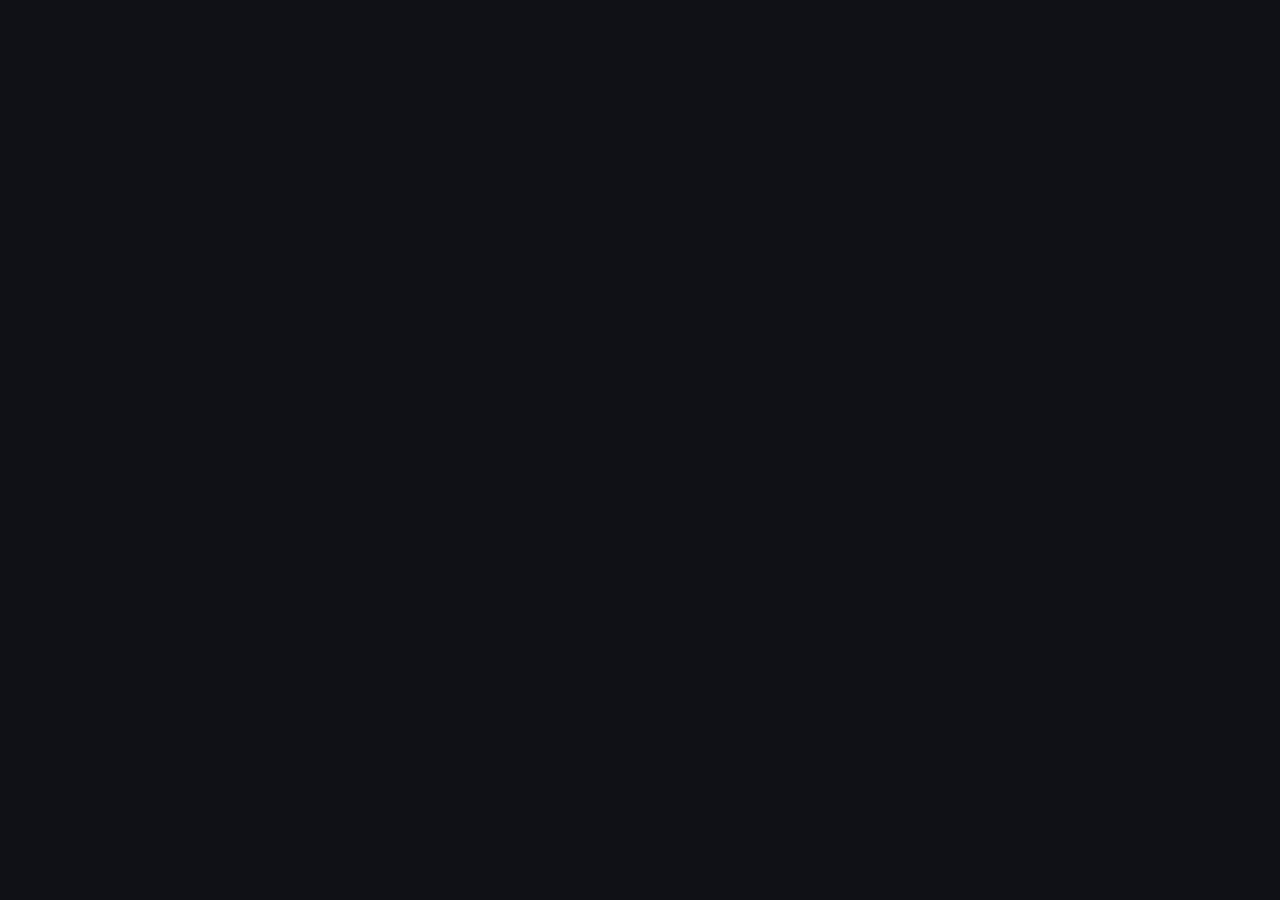
==== index.html @ 02f38191 "Add files via upload" ====
<!DOCTYPE html>
<html lang="ko">
<head>
<meta charset="UTF-8">
<meta name="viewport" content="width=device-width, initial-scale=1.0, maximum-scale=1.0">
<title>구역 관리</title>
<script type="module">
import { initializeApp } from 'https://www.gstatic.com/firebasejs/10.12.0/firebase-app.js';
import { getAuth, GoogleAuthProvider, signInWithPopup, signInWithRedirect, getRedirectResult, signOut, onAuthStateChanged } from 'https://www.gstatic.com/firebasejs/10.12.0/firebase-auth.js';
import { getDatabase, ref, set, get, push, remove, update } from 'https://www.gstatic.com/firebasejs/10.12.0/firebase-database.js';

const firebaseConfig = {
  apiKey:"AIzaSyDpxfXPW464jphvj2K1uZqzUBEtX0jjiVQ",
  authDomain:"guri-district-manager.firebaseapp.com",
  databaseURL:"https://guri-district-manager-default-rtdb.asia-southeast1.firebasedatabase.app",
  projectId:"guri-district-manager",
  storageBucket:"guri-district-manager.firebasestorage.app",
  messagingSenderId:"414381618941",
  appId:"1:414381618941:web:5006d9086ef8bcc9ccb094"
};
const app = initializeApp(firebaseConfig);
const auth = getAuth(app);
const db = getDatabase(app);

// ── 전역 상태 ──
let currentUser = null, userRole = null, userNickname = '';
let userRegionId = null, userDistrictId = null;
let currentWeekId = getWeekId(), currentMonthId = getMonthId();
let regionsCache = {}, districtsCache = {};
let faithDistrictId = null;
let eduListCache = {}, serviceListCache = {}, extraOfferingCache = {};
let activePop = null, activeOverlay = null;

// ── 날짜 유틸 ──
function getWeekId(d) {
  const t = d ? new Date(d) : new Date();
  const y = t.getFullYear();
  const j = new Date(y, 0, 1);
  return y + '-W' + String(Math.ceil(((t - j) / 86400000 + j.getDay() + 1) / 7)).padStart(2, '0');
}
function getMonthId(d) {
  const t = d ? new Date(d) : new Date();
  return t.getFullYear() + '-' + String(t.getMonth() + 1).padStart(2, '0');
}
function shiftWeek(w, d) {
  const [y, wn] = w.split('-W');
  let week = parseInt(wn) + d, year = parseInt(y);
  if (week < 1) { year--; week = 52; }
  if (week > 52) { year++; week = 1; }
  return year + '-W' + String(week).padStart(2, '0');
}
function monthFromWeek(w) {
  const [y, wn] = w.split('-W');
  const j = new Date(parseInt(y), 0, 1);
  const off = (parseInt(wn) - 1) * 7 - j.getDay() + 1;
  const m = new Date(parseInt(y), 0, off);
  return m.getFullYear() + '-' + String(m.getMonth() + 1).padStart(2, '0');
}
function getWeekLabel(w) {
  const [y, wn] = w.split('-W');
  const j = new Date(parseInt(y), 0, 1);
  const off = (parseInt(wn) - 1) * 7 - j.getDay() + 1;
  const m = new Date(parseInt(y), 0, off);
  const s = new Date(m); s.setDate(m.getDate() + 6);
  return (m.getMonth()+1) + '/' + m.getDate() + '~' + (s.getMonth()+1) + '/' + s.getDate();
}

// ── 심령 단계 ──
const SPIRIT_LEVELS = [
  { key:'fly',  label:'🦋 날라다녀', bg:'rgba(167,139,250,.18)', color:'#a78bfa', border:'rgba(167,139,250,.5)' },
  { key:'run',  label:'🏃 뛰고있어', bg:'rgba(108,143,255,.18)', color:'#6c8fff', border:'rgba(108,143,255,.5)' },
  { key:'walk', label:'🚶 걷고있어', bg:'rgba(74,222,128,.18)',  color:'#4ade80', border:'rgba(74,222,128,.5)'  },
  { key:'lay',  label:'😪 누워있어', bg:'rgba(246,169,53,.18)',  color:'#f6a935', border:'rgba(246,169,53,.5)'  },
  { key:'sleep',label:'😴 자고있어', bg:'rgba(248,113,113,.18)', color:'#f87171', border:'rgba(248,113,113,.5)' },
];

// ── 권한 ──
const ROLE_LABEL = { superadmin:'관리자', chairman:'회장', region_admin:'임원', district_leader:'구역장' };
const isSA       = () => userRole === 'superadmin';
const isChairman = () => ['superadmin','chairman'].includes(userRole);
const isRegion   = () => ['superadmin','chairman','region_admin'].includes(userRole);
const isLeader   = () => ['superadmin','chairman','region_admin','district_leader'].includes(userRole);
const canEdit    = () => isLeader();

// ── UI 유틸 ──
function showScreen(n) {
  document.querySelectorAll('.screen').forEach(s => s.style.display = 'none');
  const el = document.getElementById('screen-' + n);
  if (el) el.style.display = 'flex';
}
function showToast(msg) {
  const t = document.getElementById('toast');
  t.textContent = msg; t.classList.add('show');
  setTimeout(() => t.classList.remove('show'), 2500);
}
function openPop(pop, refEl, w, h) {
  closePop();
  const rect = refEl.getBoundingClientRect();
  const margin = 8;
  let top = rect.bottom + 4;
  let left = Math.max(margin, Math.min(rect.left, window.innerWidth - (w||200) - margin));
  if (top + (h||280) > window.innerHeight - margin) top = Math.max(margin, rect.top - (h||280) - 4);
  pop.style.top = top + 'px';
  pop.style.left = left + 'px';
  const ov = document.createElement('div');
  ov.id = 'pop-ov';
  ov.style.cssText = 'position:fixed;inset:0;z-index:498';
  ov.addEventListener('pointerdown', e => { e.stopPropagation(); e.preventDefault(); closePop(); }, { once:true, capture:true });
  document.body.appendChild(ov);
  document.body.appendChild(pop);
  activePop = pop;
}
function closePop() {
  if (activePop) { activePop.remove(); activePop = null; }
  const ov = document.getElementById('pop-ov');
  if (ov) ov.remove();
}

// ── 인증 ──
onAuthStateChanged(auth, async user => {
  if (!user) { currentUser = null; userRole = null; showScreen('login'); return; }
  currentUser = user;
  const uSnap = await get(ref(db, 'users/' + user.uid));
  if (!uSnap.exists()) {
    const allSnap = await get(ref(db, 'users'));
    if (!allSnap.exists()) {
      await set(ref(db, 'users/' + user.uid), { email:user.email, name:user.displayName, nickname:user.displayName, role:'superadmin', createdAt:Date.now() });
    } else {
      const emailKey = btoa(user.email).replace(/=/g, '');
      const wSnap = await get(ref(db, 'whitelist/' + emailKey));
      if (wSnap.exists()) {
        const d = wSnap.val();
        await set(ref(db, 'users/' + user.uid), { email:user.email, name:user.displayName, nickname:user.displayName, role:d.role, regionId:d.regionId||null, districtId:d.districtId||null, createdAt:Date.now() });
      } else {
        document.getElementById('reg-email').textContent = user.email;
        showScreen('register'); return;
      }
    }
  }
  const uData = (await get(ref(db, 'users/' + user.uid))).val();
  userRole = uData?.role || null;
  userNickname = uData?.nickname || uData?.name || user.displayName || '';
  userRegionId = uData?.regionId || null;
  userDistrictId = uData?.districtId || null;
  if (!userRole) { showScreen('pending'); return; }
  const [rs, ds] = await Promise.all([get(ref(db,'regions')), get(ref(db,'districts'))]);
  regionsCache = rs.val() || {}; districtsCache = ds.val() || {};
  enterMain();
});

const isMobile = /iPhone|iPad|iPod|Android/i.test(navigator.userAgent);
window.doLogin = async () => {
  try {
    if (isMobile) await signInWithRedirect(auth, new GoogleAuthProvider());
    else await signInWithPopup(auth, new GoogleAuthProvider());
  } catch(e) { if (e.code !== 'auth/popup-closed-by-user') alert('로그인 실패: ' + e.message); }
};
getRedirectResult(auth).catch(() => {});
window.doLogout = async () => await signOut(auth);

window.submitRegister = async () => {
  const name = document.getElementById('reg-name').value.trim();
  const regionId = document.getElementById('reg-region-sel').value;
  if (!name) { alert('이름을 입력해주세요'); return; }
  if (!regionId) { alert('소속 지역을 선택해주세요'); return; }
  await set(ref(db, 'requests/' + currentUser.uid), { email:currentUser.email, name, role:'district_leader', regionId, createdAt:Date.now() });
  showScreen('pending');
};

// ── 메인 진입 ──
function enterMain() {
  document.querySelectorAll('.uname').forEach(el => el.textContent = userNickname);
  document.querySelectorAll('.leader-only').forEach(el => el.style.display = isLeader() ? '' : 'none');
  document.querySelectorAll('.region-only').forEach(el => el.style.display = isRegion() ? '' : 'none');
  document.querySelectorAll('.chairman-only').forEach(el => el.style.display = isChairman() ? '' : 'none');
  document.querySelectorAll('.sa-only').forEach(el => el.style.display = isSA() ? '' : 'none');
  showScreen('main');
  switchTab('faith');
}

window.switchTab = (tab) => {
  document.querySelectorAll('.tab-pane').forEach(p => p.classList.remove('active'));
  document.querySelectorAll('.tab-btn').forEach(b => b.classList.remove('active'));
  const pane = document.getElementById('tab-' + tab);
  const btn = document.querySelector('.tab-btn[data-tab="' + tab + '"]');
  if (pane) pane.classList.add('active');
  if (btn) btn.classList.add('active');
  if (tab === 'faith') initFaithTab();
  if (tab === 'evang') renderPlaceholder('evang-content', '🌱', '전도 관리');
  if (tab === 'visit') renderPlaceholder('visit-content', '🫂', '심방 기록');
  if (tab === 'stats') renderPlaceholder('stats-content', '📊', '통계 · 대시보드');
};
function renderPlaceholder(id, icon, label) {
  const el = document.getElementById(id);
  if (el) el.innerHTML = '<div class="empty-state"><div style="font-size:2.5rem">' + icon + '</div><p style="margin-top:12px">' + label + '<br>다음 버전 추가 예정</p></div>';
}

// ── 주차 이동 ──
window.prevWeek = () => { currentWeekId = shiftWeek(currentWeekId, -1); currentMonthId = monthFromWeek(currentWeekId); loadFaithWeek(); };
window.nextWeek = () => { const nw = shiftWeek(currentWeekId, 1); if (nw <= getWeekId()) { currentWeekId = nw; currentMonthId = monthFromWeek(currentWeekId); loadFaithWeek(); } };
window.goDistrictList = () => { faithDistrictId = null; initFaithTab(); };

// ── 달력 팝오버 ──
window.openWeekPicker = (event) => {
  const base = (() => { const [y,wn] = currentWeekId.split('-W'); const j = new Date(parseInt(y),0,1); const off=(parseInt(wn)-1)*7-j.getDay()+1; return new Date(parseInt(y),0,off); })();
  let calYear = base.getFullYear(), calMonth = base.getMonth();
  const pop = document.createElement('div');
  pop.className = 'worship-pop calendar-pop';
  function buildCal() {
    const firstDay = new Date(calYear, calMonth, 1);
    const lastDay  = new Date(calYear, calMonth + 1, 0);
    let d = new Date(firstDay);
    const dow = d.getDay(); d.setDate(d.getDate() - (dow === 0 ? 6 : dow - 1));
    const weeks = [];
    while (d <= lastDay) {
      const days = [];
      for (let i = 0; i < 7; i++) { days.push(new Date(d)); d.setDate(d.getDate() + 1); }
      weeks.push({ wid: getWeekId(days[0]), days });
      if (d.getMonth() > calMonth && d.getFullYear() >= calYear) break;
    }
    const mn = ['1월','2월','3월','4월','5월','6월','7월','8월','9월','10월','11월','12월'];
    const todayWid = getWeekId();
    let html = '<div class="pop-title" style="display:flex;align-items:center;gap:8px">'
      + '<button class="pop-btn" id="cal-prev">◀</button>'
      + '<span style="flex:1;text-align:center">' + calYear + '년 ' + mn[calMonth] + '</span>'
      + '<button class="pop-btn" id="cal-next">▶</button></div>'
      + '<div class="cal-header"><span>월</span><span>화</span><span>수</span><span>목</span><span>금</span><span>토</span><span>일</span></div>';
    weeks.forEach(w => {
      const isOn = w.wid === currentWeekId;
      html += '<div class="cal-week' + (isOn ? ' cal-week-on' : '') + '" data-wid="' + w.wid + '">';
      w.days.forEach(day => {
        const dim = day.getMonth() !== calMonth;
        const today = getWeekId(day) === todayWid;
        html += '<span class="cal-day' + (dim?' cal-dim':'') + (today?' cal-this':'') + '">' + day.getDate() + '</span>';
      });
      html += '</div>';
    });
    return html;
  }
  pop.innerHTML = buildCal();
  pop.addEventListener('click', e => {
    if (e.target.id === 'cal-prev') { e.stopPropagation(); calMonth--; if (calMonth < 0) { calMonth = 11; calYear--; } pop.innerHTML = buildCal(); return; }
    if (e.target.id === 'cal-next') { e.stopPropagation(); calMonth++; if (calMonth > 11) { calMonth = 0; calYear++; } pop.innerHTML = buildCal(); return; }
    const week = e.target.closest('.cal-week');
    if (week) { currentWeekId = week.dataset.wid; currentMonthId = monthFromWeek(currentWeekId); closePop(); loadFaithWeek(); }
  });
  openPop(pop, event.currentTarget || event.target, 240, 320);
};

// ── 동적 목록 로드 ──
async function loadDynLists(did) {
  const [es, ss, xs] = await Promise.all([
    get(ref(db, 'eduList/' + did)),
    get(ref(db, 'serviceList/' + did)),
    get(ref(db, 'extraOfferings/' + did))
  ]);
  eduListCache = es.val() || {}; serviceListCache = ss.val() || {}; extraOfferingCache = xs.val() || {};
}

// ══════════════════════════════
// 신앙관리 탭
// ══════════════════════════════
async function initFaithTab() {
  const el = document.getElementById('faith-content');
  if (userRole === 'district_leader') {
    faithDistrictId = userDistrictId;
    if (!faithDistrictId) { el.innerHTML = '<div class="empty-state"><p>소속 구역이 없습니다<br>임원에게 문의하세요</p></div>'; return; }
    await loadFaithWeek(); return;
  }
  if (faithDistrictId) { await loadFaithWeek(); return; }
  renderDistrictPicker(el, userRole === 'region_admin' ? userRegionId : null);
}
function renderDistrictPicker(el, filterRid) {
  const byR = {};
  Object.entries(districtsCache).forEach(([did, d]) => {
    if (filterRid && d.regionId !== filterRid) return;
    if (!byR[d.regionId]) byR[d.regionId] = [];
    byR[d.regionId].push({ did, name: d.name });
  });
  if (!Object.keys(byR).length) { el.innerHTML = '<div class="empty-state"><p>구역이 없습니다</p></div>'; return; }
  let html = '<div style="padding:20px 16px"><div class="section-label">구역 선택</div>';
  Object.entries(byR).forEach(([rid, ds]) => {
    html += '<div class="region-group"><div class="region-group-title">' + (regionsCache[rid]?.name || rid) + '</div><div class="district-btn-row">';
    ds.forEach(d => { html += '<button class="district-pick-btn" data-did="' + d.did + '">' + d.name + '</button>'; });
    html += '</div></div>';
  });
  html += '</div>';
  el.innerHTML = html;
  el.querySelectorAll('.district-pick-btn').forEach(btn => {
    btn.addEventListener('click', async () => { faithDistrictId = btn.dataset.did; await loadFaithWeek(); });
  });
}

async function loadFaithWeek() {
  const el = document.getElementById('faith-content');
  if (!el) return;
  el.innerHTML = '<div class="loading">불러오는 중…</div>';
  const did = faithDistrictId;
  if (!did) return;
  await loadDynLists(did);

  const prevWeekId = shiftWeek(currentWeekId, -1);
  const [ms, ws, mths, pws, detailSnap] = await Promise.all([
    get(ref(db, 'members/' + did)),
    get(ref(db, 'weekly/' + did + '/' + currentWeekId)),
    get(ref(db, 'monthly/' + did + '/' + currentMonthId)),
    get(ref(db, 'weekly/' + did + '/' + prevWeekId)),
    get(ref(db, 'memberDetail/' + did))
  ]);
  const members   = ms.val() || {};
  let   weekData  = ws.val() || {};
  const monthData = mths.val() || {};
  const prevData  = pws.val() || {};
  const detailData= detailSnap.val() || {};

  // 목표 자동 이월
  const carry = {};
  Object.keys(members).forEach(mid => {
    const cur  = (weekData[mid] || {}).goal || {};
    const prev = (prevData[mid]  || {}).goal || {};
    if (!cur.prevText && prev.text) {
      carry['weekly/' + did + '/' + currentWeekId + '/' + mid + '/goal/prevText'] = prev.text;
      if (!weekData[mid]) weekData[mid] = {};
      if (!weekData[mid].goal) weekData[mid].goal = {};
      weekData[mid].goal.prevText = prev.text;
    }
    if (!cur.prevLeaderNote && prev.leaderNote) {
      carry['weekly/' + did + '/' + currentWeekId + '/' + mid + '/goal/prevLeaderNote'] = prev.leaderNote;
      if (!weekData[mid]) weekData[mid] = {};
      if (!weekData[mid].goal) weekData[mid].goal = {};
      weekData[mid].goal.prevLeaderNote = prev.leaderNote;
    }
  });
  if (Object.keys(carry).length) await update(ref(db), carry);

  const dName = districtsCache[did]?.name || '구역';
  const rName = regionsCache[districtsCache[did]?.regionId]?.name || '';
  const active = Object.entries(members).filter(([,m]) => m.isActive !== false).sort((a,b) => (a[1].order||0)-(b[1].order||0));
  const isCW   = currentWeekId === getWeekId();
  const extraCols = Object.entries(extraOfferingCache);
  const backBtn = (isRegion() && userRole !== 'district_leader')
    ? '<button class="icon-btn" id="btn-back-dist">← 목록</button>' : '';

  let html = '<div class="faith-topbar">'
    + backBtn
    + '<div class="faith-title">' + (rName ? rName + ' · ' : '') + dName + '</div>'
    + '<div style="display:flex;gap:5px;align-items:center;flex-wrap:wrap">'
    + '<button class="icon-btn" id="btn-prev-week">◀</button>'
    + '<button class="week-badge-btn" id="btn-week-pick">' + getWeekLabel(currentWeekId) + '</button>'
    + '<button class="icon-btn" id="btn-next-week"' + (isCW ? ' disabled' : '') + '>▶</button>'
    + (isLeader() ? '<button class="btn btn-sm" id="btn-add-member">＋ 구역원 추가</button>' : '')
    + '</div></div>'
    + '<div class="table-scroll"><table class="faith-table"><thead>'
    + '<tr class="sector-row">'
    + '<th class="col-name" rowspan="2">이름</th>'
    + '<th colspan="2" class="sector-head s-worship">⛪ 예배</th>'
    + '<th colspan="1" class="sector-head s-edu">📖 교육' + (isRegion() ? ' <button class="mgmt-btn" data-mgmt="edu" data-did="' + did + '">관리</button>' : '') + '</th>'
    + '<th colspan="1" class="sector-head s-svc">🤝 모임(봉사)' + (isRegion() ? ' <button class="mgmt-btn" data-mgmt="service" data-did="' + did + '">관리</button>' : '') + '</th>'
    + '<th colspan="' + (3 + extraCols.length) + '" class="sector-head s-offering">💰 헌금' + (isRegion() ? ' <button class="mgmt-btn" data-mgmt="extra" data-did="' + did + '">관리</button>' : '') + '</th>'
    + '<th colspan="3" class="sector-head s-goal">🎯 단계향상 목표</th>'
    + '</tr><tr class="sub-head-row">'
    + '<th class="col-worship">삼일</th>'
    + '<th class="col-worship" style="border-right:1px solid rgba(133,183,235,.2)">주일</th>'
    + '<th class="col-tags-head">받은 교육</th>'
    + '<th class="col-tags-head" style="border-right:1px solid rgba(93,202,133,.2)">모임(봉사)</th>'
    + '<th class="col-chk col-weekly">주정</th>'
    + '<th class="col-chk col-monthly">십일</th>'
    + '<th class="col-chk col-monthly">건축</th>'
    + extraCols.map(([,x]) => '<th class="col-chk col-extra">' + x.name + '</th>').join('')
    + '<th class="col-prev-goal">지난주 목표</th>'
    + '<th class="col-result">달성</th>'
    + '<th class="col-cur-goal">이번주 목표 / 임원 조언</th>'
    + '</tr></thead><tbody id="faith-tbody"></tbody></table></div>'
    + '<div class="table-hint"><span class="monthly-badge">십일·건축</span> 월간 유지 &nbsp;|&nbsp; 이름 클릭 → 상세카드</div>';

  el.innerHTML = html;

  // 상단 버튼 이벤트
  const btnBack = document.getElementById('btn-back-dist');
  const btnPrev = document.getElementById('btn-prev-week');
  const btnNext = document.getElementById('btn-next-week');
  const btnPick = document.getElementById('btn-week-pick');
  const btnAdd  = document.getElementById('btn-add-member');
  if (btnBack) btnBack.addEventListener('click', () => goDistrictList());
  if (btnPrev) btnPrev.addEventListener('click', () => prevWeek());
  if (btnNext) btnNext.addEventListener('click', () => nextWeek());
  if (btnPick) btnPick.addEventListener('click', e => openWeekPicker(e));
  if (btnAdd)  btnAdd.addEventListener('click',  () => openMemberModal(did));

  // 관리 버튼
  el.querySelectorAll('.mgmt-btn').forEach(btn => {
    btn.addEventListener('click', e => { e.stopPropagation(); openListMgmt(btn.dataset.mgmt, btn.dataset.did); });
  });

  // tbody 구성
  const tbody = document.getElementById('faith-tbody');
  if (!active.length) {
    tbody.innerHTML = '<tr><td colspan="20" class="empty-td">구역원이 없습니다<br><button class="btn-xs" id="btn-add-empty">＋ 구역원 추가</button></td></tr>';
    const btnE = document.getElementById('btn-add-empty');
    if (btnE) btnE.addEventListener('click', () => openMemberModal(did));
    return;
  }

  active.forEach(([mid, member]) => {
    const w    = weekData[mid] || {};
    const m    = monthData[mid] || {};
    const wor  = w.worship || {};
    const mOff = m.offering || {};
    const goal = w.goal || {};
    const eduDone = w.education || {};
    const svcDone = w.service || {};
    const goalText   = goal.text || '';
    const leaderText = goal.leaderNote || '';

    // 심령 배지
    const sk = detailData[mid]?.spiritLevel || '';
    const sp = sk ? SPIRIT_LEVELS.find(s => s.key === sk) : null;
    const spBadge = sp
      ? '<span style="display:block;background:' + sp.bg + ';color:' + sp.color + ';border:0.5px solid ' + sp.border + ';border-radius:3px;padding:1px 5px;font-size:.58rem;margin-top:1px;white-space:nowrap">' + sp.label + '</span>'
      : '';

    // 예배 표시
    function wCell(data, wType) {
      if (!data || !data.type) return '<span class="w-none">—</span>';
      const map = { present:{ c:'var(--success)', s:'●' }, zoom:{ c:'var(--accent)', s:'Z' }, excuse:{ c:'var(--monthly)', s:'사' } };
      const cfg = map[data.type] || { c:'var(--muted)', s:'?' };
      const sub = data.time || data.excuseType || '';
      const memo = data.type === 'excuse'
        ? '<span class="memo-icon' + (data.excuseNote ? ' memo-has' : '') + '" data-did="' + did + '" data-mid="' + mid + '" data-wtype="' + wType + '">📝</span>'
        : '';
      return '<span style="color:' + cfg.c + ';font-size:.72rem;white-space:nowrap">' + cfg.s + '<br><span style="font-size:.65rem;opacity:.8">' + sub + '</span></span>' + memo;
    }

    // 배지
    const eduBadges = Object.keys(eduDone).filter(id => eduDone[id])
      .map(id => '<span class="item-badge" data-did="' + did + '" data-mid="' + mid + '" data-id="' + id + '" data-dtype="edu">' + (eduListCache[id]?.name || '?') + '</span>').join('');
    const svcBadges = Object.keys(svcDone).filter(id => svcDone[id])
      .map(id => '<span class="item-badge svc-badge" data-did="' + did + '" data-mid="' + mid + '" data-id="' + id + '" data-dtype="service">' + (serviceListCache[id]?.name || '?') + '</span>').join('');

    // 달성 버튼
    const rBtns = ['○','△','✕'].map(r => {
      const on = goal.prevResult === r;
      return '<button class="result-btn' + (on ? ' result-on r-' + r : '') + '" data-did="' + did + '" data-mid="' + mid + '" data-r="' + r + '">' + r + '</button>';
    }).join('');

    const tr = document.createElement('tr');
    tr.className = 'faith-row';
    tr.innerHTML =
      '<td class="col-name-td">'
        + '<span class="member-name-cell" data-did="' + did + '" data-mid="' + mid + '" data-name="' + member.name + '">' + member.name + '</span>'
        + spBadge
      + '</td>'
      + '<td class="col-worship-td" data-did="' + did + '" data-mid="' + mid + '" data-wtype="samil">' + wCell(wor.samil,'samil') + '</td>'
      + '<td class="col-worship-td sep-right" data-did="' + did + '" data-mid="' + mid + '" data-wtype="juil">' + wCell(wor.juil,'juil') + '</td>'
      + '<td class="col-tags-td" data-did="' + did + '" data-mid="' + mid + '" data-dtype="edu">' + eduBadges + (canEdit() ? '<span class="badge-add">+</span>' : '') + '</td>'
      + '<td class="col-tags-td sep-right" data-did="' + did + '" data-mid="' + mid + '" data-dtype="service">' + svcBadges + (canEdit() ? '<span class="badge-add">+</span>' : '') + '</td>'
      + '<td class="col-chk-td' + (w.offering?.weekly ? ' checked' : '') + '" data-did="' + did + '" data-mid="' + mid + '" data-action="wkly">' + (w.offering?.weekly ? '✓' : '') + '</td>'
      + '<td class="col-chk-td col-monthly-td' + (mOff.tithe ? ' checked' : '') + '" data-did="' + did + '" data-mid="' + mid + '" data-action="tithe">' + (mOff.tithe ? '✓' : '') + '</td>'
      + '<td class="col-chk-td col-monthly-td sep-right' + (mOff.construction ? ' checked' : '') + '" data-did="' + did + '" data-mid="' + mid + '" data-action="construction">' + (mOff.construction ? '✓' : '') + '</td>'
      + extraCols.map(([id]) => '<td class="col-chk-td col-extra-td' + (mOff.extras?.[id] ? ' checked' : '') + '" data-did="' + did + '" data-mid="' + mid + '" data-action="extra" data-eid="' + id + '">' + (mOff.extras?.[id] ? '✓' : '') + '</td>').join('')
      + '<td class="col-prev-goal-td">'
        + (goal.prevText ? '<div style="font-size:.72rem;color:var(--muted)">' + goal.prevText + '</div>' : '')
        + (goal.prevLeaderNote ? '<div style="font-size:.67rem;color:#a78bfa;margin-top:2px">💬 ' + goal.prevLeaderNote + '</div>' : '')
      + '</td>'
      + '<td class="col-result-td">' + rBtns + '</td>'
      + '<td class="col-cur-goal-td">'
        + '<input class="goal-input" type="text" value="' + goalText + '" placeholder="이번주 목표…"' + (canEdit() ? '' : ' readonly') + ' data-did="' + did + '" data-mid="' + mid + '" data-gtype="goal">'
        + '<input class="goal-input leader-note-input" type="text" value="' + leaderText + '" placeholder="💬 임원 조언…"' + (isRegion() ? '' : ' readonly') + ' data-did="' + did + '" data-mid="' + mid + '" data-gtype="leader">'
      + '</td>';
    tbody.appendChild(tr);
  });

  // 이벤트 위임
  tbody.addEventListener('click', onTableClick);
  tbody.addEventListener('dblclick', onTableDblClick);
  tbody.querySelectorAll('.goal-input').forEach(inp => {
    inp.addEventListener('blur', async e => {
      const { did, mid, gtype } = e.target.dataset;
      if (gtype === 'goal') await set(ref(db, 'weekly/' + did + '/' + currentWeekId + '/' + mid + '/goal/text'), e.target.value.trim());
      else if (gtype === 'leader') await set(ref(db, 'weekly/' + did + '/' + currentWeekId + '/' + mid + '/goal/leaderNote'), e.target.value.trim());
    });
    inp.addEventListener('keydown', e => { if (e.key === 'Enter') e.target.blur(); });
  });
}
window.loadFaithWeek = loadFaithWeek;

// ── 테이블 이벤트 위임 ──
function onTableClick(e) {
  const t = e.target;
  // 이름 클릭
  const nameCell = t.closest('.member-name-cell');
  if (nameCell) { openProfile(nameCell.dataset.did, nameCell.dataset.mid, nameCell.dataset.name); return; }
  // 메모 아이콘
  if (t.classList.contains('memo-icon')) { e.stopPropagation(); openMemoPop(t, t.dataset.did, t.dataset.mid, t.dataset.wtype); return; }
  if (!canEdit()) return;
  // 예배 셀
  const wTd = t.closest('.col-worship-td');
  if (wTd) { openWorshipPop(wTd, wTd.dataset.did, wTd.dataset.mid, wTd.dataset.wtype); return; }
  // 교육/봉사 셀
  const dynTd = t.closest('.col-tags-td');
  if (dynTd && !t.classList.contains('item-badge')) { openDynPop(dynTd, dynTd.dataset.did, dynTd.dataset.mid, dynTd.dataset.dtype); return; }
  // 헌금 체크
  const chkTd = t.closest('.col-chk-td');
  if (chkTd) {
    const { did, mid, action, eid } = chkTd.dataset;
    if (action === 'wkly') toggleWkly(did, mid);
    else if (action === 'tithe') toggleMonthly(did, mid, 'tithe');
    else if (action === 'construction') toggleMonthly(did, mid, 'construction');
    else if (action === 'extra') toggleExtra(did, mid, eid);
    return;
  }
  // 달성 버튼
  const rBtn = t.closest('.result-btn');
  if (rBtn) { toggleResult(rBtn.dataset.did, rBtn.dataset.mid, rBtn.dataset.r); return; }
}
function onTableDblClick(e) {
  if (!canEdit()) return;
  const badge = e.target.closest('.item-badge');
  if (badge) { e.stopPropagation(); removeDyn(badge.dataset.did, badge.dataset.mid, badge.dataset.id, badge.dataset.dtype); }
}

// ── 예배 팝오버 ──
const SAMIL_TIMES = ['12시','19시','20시','당일방문'];
const JUIL_TIMES  = ['12시','15시','19:30','당일방문'];
const ZOOM_EXTRA  = '그외';
const EXCUSE      = ['대체예배','온라인예배'];

async function openWorshipPop(refEl, did, mid, wType) {
  const snap = await get(ref(db, 'weekly/' + did + '/' + currentWeekId + '/' + mid + '/worship/' + wType));
  const cur = snap.val() || {};
  const times = wType === 'samil' ? SAMIL_TIMES : JUIL_TIMES;
  const label = wType === 'samil' ? '삼일예배' : '주일예배';
  const pop = document.createElement('div');
  pop.className = 'worship-pop';

  function isOn(type, val) { return cur.type === type && (cur.time === val || cur.excuseType === val) ? ' pop-on' : ''; }

  let html = '<div class="pop-title">' + label + '</div>'
    + '<div class="pop-sec"><div class="pop-sec-label">당일출석</div><div class="pop-row">'
    + times.map(t => '<button class="pop-btn' + isOn('present',t) + '" data-t="present" data-time="' + t + '">' + t + '</button>').join('')
    + '</div></div>'
    + '<div class="pop-sec"><div class="pop-sec-label">줌</div><div class="pop-row">'
    + [...times.filter(t => t !== '당일방문'), ZOOM_EXTRA].map(t => '<button class="pop-btn' + isOn('zoom',t) + '" data-t="zoom" data-time="' + t + '">' + t + '</button>').join('')
    + '</div></div>'
    + '<div class="pop-sec"><div class="pop-sec-label">사유출석</div><div class="pop-row">'
    + EXCUSE.map(t => '<button class="pop-btn' + isOn('excuse',t) + '" data-t="excuse" data-excuse="' + t + '">' + t + '</button>').join('')
    + '</div></div>'
    + '<button class="pop-clear" id="pop-clear-btn">✕ 미출석</button>';
  pop.innerHTML = html;

  pop.querySelectorAll('[data-t]').forEach(btn => {
    btn.addEventListener('click', async () => {
      const type = btn.dataset.t;
      const time = btn.dataset.time || null;
      const exc  = btn.dataset.excuse || null;
      await set(ref(db, 'weekly/' + did + '/' + currentWeekId + '/' + mid + '/worship/' + wType), { type, time, excuseType: exc });
      closePop(); loadFaithWeek();
    });
  });
  pop.querySelector('#pop-clear-btn').addEventListener('click', async () => {
    await set(ref(db, 'weekly/' + did + '/' + currentWeekId + '/' + mid + '/worship/' + wType), null);
    closePop(); loadFaithWeek();
  });
  openPop(pop, refEl, 200, 260);
}

// ── 메모 팝오버 ──
async function openMemoPop(refEl, did, mid, wType) {
  const snap = await get(ref(db, 'weekly/' + did + '/' + currentWeekId + '/' + mid + '/worship/' + wType + '/excuseNote'));
  const cur = snap.val() || '';
  const pop = document.createElement('div');
  pop.className = 'worship-pop';
  pop.innerHTML = '<div class="pop-title">📝 사유출석 메모</div>'
    + '<textarea id="memo-ta" style="width:100%;background:var(--surface2);border:1px solid var(--border);border-radius:6px;padding:7px 9px;color:var(--text);font-family:inherit;font-size:.8rem;resize:vertical;min-height:60px;outline:none">' + cur + '</textarea>'
    + '<div style="display:flex;gap:6px;margin-top:8px">'
    + '<button class="pop-btn pop-on" id="memo-save" style="flex:1">저장</button>'
    + '<button class="pop-clear" id="memo-close" style="flex:none;width:auto;padding:4px 10px">닫기</button></div>';
  pop.querySelector('#memo-save').addEventListener('click', async () => {
    const val = pop.querySelector('#memo-ta').value.trim();
    await set(ref(db, 'weekly/' + did + '/' + currentWeekId + '/' + mid + '/worship/' + wType + '/excuseNote'), val || null);
    closePop(); loadFaithWeek(); showToast('✅ 메모 저장됐어요');
  });
  pop.querySelector('#memo-close').addEventListener('click', closePop);
  openPop(pop, refEl, 220, 160);
  pop.querySelector('#memo-ta').focus();
}

// ── 교육/봉사 팝오버 ──
async function openDynPop(refEl, did, mid, listType) {
  const isEdu = listType === 'edu';
  const list  = isEdu ? eduListCache : serviceListCache;
  const items = Object.entries(list);
  if (!items.length) { showToast((isEdu ? '교육' : '봉사') + ' 목록을 먼저 추가해주세요'); return; }
  const key   = isEdu ? 'education' : 'service';
  const snap  = await get(ref(db, 'weekly/' + did + '/' + currentWeekId + '/' + mid + '/' + key));
  const done  = snap.val() || {};
  const pop   = document.createElement('div');
  pop.className = 'worship-pop';
  let html = '<div class="pop-title">' + (isEdu ? '📖 교육' : '🤝 봉사') + ' 선택 <span style="font-size:.65rem;color:var(--muted)">(배지 더블클릭 제거)</span></div><div class="pop-row">';
  items.forEach(([id, v]) => {
    html += '<button class="pop-btn' + (done[id] ? ' pop-on' : '') + '" data-id="' + id + '">' + (done[id] ? '✓ ' : '') + v.name + '</button>';
  });
  html += '</div>';
  pop.innerHTML = html;
  pop.querySelectorAll('[data-id]').forEach(btn => {
    btn.addEventListener('click', async () => {
      const path = 'weekly/' + did + '/' + currentWeekId + '/' + mid + '/' + key + '/' + btn.dataset.id;
      const s = await get(ref(db, path));
      const nv = s.val() ? null : true;
      await set(ref(db, path), nv);
      btn.className = 'pop-btn' + (nv ? ' pop-on' : '');
      btn.textContent = (nv ? '✓ ' : '') + list[btn.dataset.id]?.name;
      loadFaithWeek();
    });
  });
  openPop(pop, refEl, 210, 180);
}

async function removeDyn(did, mid, itemId, listType) {
  const key = listType === 'edu' ? 'education' : 'service';
  await set(ref(db, 'weekly/' + did + '/' + currentWeekId + '/' + mid + '/' + key + '/' + itemId), null);
  loadFaithWeek();
}

// ── 헌금 / 달성 ──
async function toggleWkly(did, mid)       { const p = 'weekly/' + did + '/' + currentWeekId + '/' + mid + '/offering/weekly'; const s = await get(ref(db,p)); await set(ref(db,p), !s.val()); loadFaithWeek(); }
async function toggleMonthly(did, mid, f) { const p = 'monthly/' + did + '/' + currentMonthId + '/' + mid + '/offering/' + f; const s = await get(ref(db,p)); await set(ref(db,p), !s.val()); loadFaithWeek(); }
async function toggleExtra(did, mid, id)  { const p = 'monthly/' + did + '/' + currentMonthId + '/' + mid + '/offering/extras/' + id; const s = await get(ref(db,p)); await set(ref(db,p), s.val()?null:true); loadFaithWeek(); }
async function toggleResult(did, mid, r)  { const p = 'weekly/' + did + '/' + currentWeekId + '/' + mid + '/goal/prevResult'; const s = await get(ref(db,p)); await set(ref(db,p), s.val()===r?null:r); loadFaithWeek(); }

// ── 목록 관리 ──
let mgmtDid = '', mgmtType = '';
async function openListMgmt(type, did) {
  if (!isRegion()) { showToast('권한이 없습니다'); return; }
  mgmtDid = did; mgmtType = type;
  const labels = { edu:'📖 교육', service:'🤝 봉사', extra:'💰 기타헌금' };
  document.getElementById('list-mgmt-title').textContent = labels[type] + ' 목록 관리';
  await refreshMgmtList();
  document.getElementById('inp-mgmt-name').value = '';
  document.getElementById('modal-listmgmt').classList.add('show');
}
window.openListMgmt = openListMgmt;
window.closeListMgmt = () => document.getElementById('modal-listmgmt').classList.remove('show');
async function refreshMgmtList() {
  const paths = { edu:'eduList/'+mgmtDid, service:'serviceList/'+mgmtDid, extra:'extraOfferings/'+mgmtDid };
  const snap = await get(ref(db, paths[mgmtType]));
  const items = snap.val() || {};
  const el = document.getElementById('mgmt-list-inner');
  if (!Object.keys(items).length) { el.innerHTML = '<div style="padding:10px;color:var(--muted);font-size:.8rem">항목이 없습니다</div>'; return; }
  el.innerHTML = Object.entries(items).map(([id,v]) =>
    '<div class="user-row"><div class="user-info"><div class="user-name">' + v.name + '</div></div>'
    + '<button class="btn-danger-xs" data-del="' + id + '">삭제</button></div>'
  ).join('');
  el.querySelectorAll('[data-del]').forEach(btn => btn.addEventListener('click', async () => {
    if (!confirm('삭제할까요?')) return;
    const paths2 = { edu:'eduList/'+mgmtDid, service:'serviceList/'+mgmtDid, extra:'extraOfferings/'+mgmtDid };
    await remove(ref(db, paths2[mgmtType] + '/' + btn.dataset.del));
    await refreshMgmtList(); await loadDynLists(mgmtDid);
    if (faithDistrictId === mgmtDid) loadFaithWeek();
  }));
}
window.addMgmtItem = async () => {
  const name = document.getElementById('inp-mgmt-name').value.trim(); if (!name) return;
  const paths = { edu:'eduList/'+mgmtDid, service:'serviceList/'+mgmtDid, extra:'extraOfferings/'+mgmtDid };
  await set(push(ref(db, paths[mgmtType])), { name });
  document.getElementById('inp-mgmt-name').value = '';
  showToast('✅ 추가됐어요'); await refreshMgmtList(); await loadDynLists(mgmtDid);
  if (faithDistrictId === mgmtDid) loadFaithWeek();
};

// ══════════════════════════════
// 인수인계서
// ══════════════════════════════
const PF_FIELDS = ['birth','baptismDate','phone','address','workplace','contactMethod','contactNote',
  'relationship','mbti','enneagram','personality','worshipPattern','worshipLevel','worshipLevelNote',
  'offeringNote','faithLevel','faithLevelNote','faithNote','eduLevel','eduNote','evangelismNote',
  'familyNote','workSchedule','economicNote','visitTime','caution','prayer','notes',
  'prevLeader','prevLeaderContact','spiritLevel','faithType','faithTypeNote'];

let profileDid = '', profileMid = '';
async function openProfile(did, mid, name) {
  profileDid = did; profileMid = mid;
  document.getElementById('profile-name').textContent = name;
  const [detailSnap, memberSnap] = await Promise.all([
    get(ref(db, 'memberDetail/' + did + '/' + mid)),
    get(ref(db, 'members/' + did + '/' + mid))
  ]);
  const d = detailSnap.val() || {};
  if (!d.phone && memberSnap.exists()) d.phone = memberSnap.val()?.phone || '';
  PF_FIELDS.forEach(f => { const el = document.getElementById('pf-' + f); if (el) el.value = d[f] || ''; });
  ['worshipLevel','faithLevel','eduLevel'].forEach(f => {
    document.querySelectorAll('.level-btn[data-field="' + f + '"]').forEach(b => b.classList.toggle('level-on', b.dataset.val === (d[f]||'')));
  });
  document.querySelectorAll('.level-btn[data-field="faithType"]').forEach(b => b.classList.toggle('level-on', b.dataset.val === (d.faithType||'')));
  const fnWrap = document.getElementById('faith-type-note-wrap');
  if (fnWrap) fnWrap.style.display = d.faithType === '부분가족신앙' ? 'block' : 'none';
  // 심령 단계
  const sk = d.spiritLevel || '';
  document.querySelectorAll('.spirit-btn').forEach(b => b.classList.toggle('spirit-on', b.dataset.key === sk));
  const sp = SPIRIT_LEVELS.find(s => s.key === sk);
  const disp = document.getElementById('spirit-display');
  if (disp) {
    if (sp) { disp.textContent = sp.label; disp.style.cssText = 'background:' + sp.bg + ';color:' + sp.color + ';border-color:' + sp.border + ';display:block;border-radius:6px;padding:6px 14px;font-size:.82rem;font-weight:600;border:.5px solid;margin-top:8px;text-align:center'; }
    else disp.style.display = 'none';
  }
  document.querySelectorAll('.pf-editable').forEach(el => { if (el.tagName==='INPUT'||el.tagName==='TEXTAREA') el.readOnly = !canEdit(); });
  document.getElementById('btn-save-profile').style.display = canEdit() ? '' : 'none';
  showScreen('profile');
}
window.openProfile = openProfile;
window.closeProfile = () => showScreen('main');
window.setLevel = (field, val) => {
  if (!canEdit()) return;
  document.querySelectorAll('.level-btn[data-field="' + field + '"]').forEach(b => b.classList.toggle('level-on', b.dataset.val === val));
  const el = document.getElementById('pf-' + field); if (el) el.value = val;
};
window.setFaithType = (val) => {
  if (!canEdit()) return;
  document.querySelectorAll('.level-btn[data-field="faithType"]').forEach(b => b.classList.toggle('level-on', b.dataset.val === val));
  const el = document.getElementById('pf-faithType'); if (el) el.value = val;
  const wrap = document.getElementById('faith-type-note-wrap'); if (wrap) wrap.style.display = val === '부분가족신앙' ? 'block' : 'none';
};
window.setSpiritLevel = (key) => {
  if (!canEdit()) return;
  document.querySelectorAll('.spirit-btn').forEach(b => b.classList.toggle('spirit-on', b.dataset.key === key));
  const el = document.getElementById('pf-spiritLevel'); if (el) el.value = key;
  const sp = SPIRIT_LEVELS.find(s => s.key === key);
  const disp = document.getElementById('spirit-display');
  if (disp && sp) { disp.textContent = sp.label; disp.style.cssText = 'background:' + sp.bg + ';color:' + sp.color + ';border-color:' + sp.border + ';display:block;border-radius:6px;padding:6px 14px;font-size:.82rem;font-weight:600;border:.5px solid;margin-top:8px;text-align:center'; }
};
window.saveProfile = async () => {
  const data = {};
  PF_FIELDS.forEach(f => { const el = document.getElementById('pf-' + f); if (el) data[f] = el.value.trim(); });
  await set(ref(db, 'memberDetail/' + profileDid + '/' + profileMid), data);
  showToast('✅ 저장됐어요');
};

// ══════════════════════════════
// 구역원 관리
// ══════════════════════════════
window.openMemberModal = async (did) => {
  if (!did) { showToast('구역을 먼저 선택해주세요'); return; }
  const snap = await get(ref(db, 'members/' + did));
  const members = snap.val() || {};
  const list = Object.entries(members).sort((a,b) => (a[1].order||0)-(b[1].order||0));
  const el = document.getElementById('member-list');
  el.innerHTML = list.length
    ? list.map(([mid,m]) =>
        '<div class="user-row' + (m.isActive===false?' row-inactive':'') + '">'
        + '<div class="user-info"><div class="user-name">' + m.name + '</div><div class="user-sub">' + (m.phone||'연락처 없음') + '</div></div>'
        + '<div style="display:flex;gap:5px">'
        + '<button class="btn-xs" data-act="toggle" data-did="' + did + '" data-mid="' + mid + '" data-cur="' + (m.isActive!==false) + '">' + (m.isActive!==false?'비활성':'활성') + '</button>'
        + '<button class="btn-danger-xs" data-act="del" data-did="' + did + '" data-mid="' + mid + '">삭제</button>'
        + '</div></div>'
      ).join('')
    : '<div style="padding:16px;text-align:center;color:var(--muted);font-size:.83rem">구역원이 없습니다</div>';
  el.querySelectorAll('[data-act]').forEach(btn => {
    btn.addEventListener('click', () => {
      if (btn.dataset.act === 'toggle') toggleActive(btn.dataset.did, btn.dataset.mid, btn.dataset.cur === 'true');
      if (btn.dataset.act === 'del') deleteMember(btn.dataset.did, btn.dataset.mid);
    });
  });
  document.getElementById('inp-member-name').value = '';
  document.getElementById('inp-member-phone').value = '';
  document.getElementById('modal-member').dataset.did = did;
  document.getElementById('modal-member').classList.add('show');
};
window.closeMemberModal = () => document.getElementById('modal-member').classList.remove('show');
window.addMember = async () => {
  const did  = document.getElementById('modal-member').dataset.did;
  const name = document.getElementById('inp-member-name').value.trim();
  const phone= document.getElementById('inp-member-phone').value.trim();
  if (!name) { alert('이름을 입력해주세요'); return; }
  const snap = await get(ref(db, 'members/' + did));
  await set(push(ref(db, 'members/' + did)), { name, phone, isActive:true, order:Object.keys(snap.val()||{}).length, joinedAt:Date.now() });
  showToast('✅ 추가됐어요'); window.openMemberModal(did);
};
async function toggleActive(did,mid,cur) { await update(ref(db,'members/'+did+'/'+mid),{isActive:!cur}); window.openMemberModal(did); }
async function deleteMember(did,mid) { if(!confirm('삭제할까요?'))return; await remove(ref(db,'members/'+did+'/'+mid)); showToast('삭제됐어요'); window.openMemberModal(did); }

// ══════════════════════════════
// 설정 관련
// ══════════════════════════════
window.openUserMgmt = async () => { await loadUserList(); document.getElementById('modal-users').classList.add('show'); };
window.closeUserMgmt = () => document.getElementById('modal-users').classList.remove('show');
async function loadUserList() {
  const [uSnap, rSnap] = await Promise.all([get(ref(db,'users')), get(ref(db,'requests'))]);
  const users = uSnap.val()||{}, reqs = rSnap.val()||{};
  const visR = Object.entries(reqs).filter(([,u]) => isChairman() || (userRole==='region_admin' && u.regionId===userRegionId));
  const visU = Object.entries(users).filter(([,u]) => isChairman() || (userRole==='region_admin' && u.regionId===userRegionId));
  let html = '';
  if (visR.length) {
    html += '<div class="section-label danger-label">⏳ 승인 대기 (' + visR.length + ')</div>';
    html += visR.map(([uid,u]) =>
      '<div class="user-row"><div class="user-info"><div class="user-name">' + (u.name||uid) + '</div><div class="user-sub">' + (u.email||'') + '</div></div>'
      + '<div class="user-actions">'
      + (isChairman() ? '<select id="req-role-' + uid + '" class="small-select"><option value="district_leader">구역장</option><option value="region_admin">임원</option></select>' : '')
      + '<button class="btn-xs" data-approve="' + uid + '">수락</button>'
      + '<button class="btn-danger-xs" data-reject="' + uid + '">거절</button>'
      + '</div></div>'
    ).join('');
  }
  html += '<div class="section-label" style="margin-top:12px">👥 멤버</div>';
  html += visU.map(([uid,u]) =>
    '<div class="user-row"><div class="user-info"><div class="user-name">' + (u.nickname||u.name||uid) + '</div><div class="user-sub">' + (districtsCache[u.districtId]?.name||'미배정') + '</div></div>'
    + (isChairman()
      ? '<div class="user-actions"><select class="small-select" data-role-uid="' + uid + '"><option value="district_leader"' + (u.role==='district_leader'?' selected':'') + '>구역장</option><option value="region_admin"' + (u.role==='region_admin'?' selected':'') + '>임원</option><option value="chairman"' + (u.role==='chairman'?' selected':'') + '>회장</option><option value="superadmin"' + (u.role==='superadmin'?' selected':'') + '>관리자</option></select><button class="btn-danger-xs" data-del-user="' + uid + '">삭제</button></div>'
      : '<span class="role-badge">' + (ROLE_LABEL[u.role]||u.role) + '</span>')
    + '</div>'
  ).join('') || '<div style="padding:12px;color:var(--muted);font-size:.83rem">없음</div>';
  const el = document.getElementById('user-list'); el.innerHTML = html;
  el.querySelectorAll('[data-approve]').forEach(b => b.addEventListener('click', () => approveUser(b.dataset.approve)));
  el.querySelectorAll('[data-reject]').forEach(b => b.addEventListener('click', () => rejectUser(b.dataset.reject)));
  el.querySelectorAll('[data-role-uid]').forEach(sel => sel.addEventListener('change', () => update(ref(db,'users/'+sel.dataset.roleUid), {role:sel.value}).then(() => showToast('권한 변경됐어요'))));
  el.querySelectorAll('[data-del-user]').forEach(b => b.addEventListener('click', async () => { if(!confirm('삭제할까요?'))return; await remove(ref(db,'users/'+b.dataset.delUser)); loadUserList(); }));
}
async function approveUser(uid) {
  const roleEl = document.getElementById('req-role-'+uid);
  const role   = roleEl ? roleEl.value : 'district_leader';
  const snap   = await get(ref(db,'requests/'+uid)); if (!snap.exists()) { await loadUserList(); return; }
  const u = snap.val();
  await set(ref(db,'users/'+uid), { email:u.email||'', name:u.name||'', nickname:u.name||'', role, regionId:u.regionId||null, createdAt:Date.now() });
  await remove(ref(db,'requests/'+uid)); showToast('✅ 승인됐어요'); await loadUserList();
}
async function rejectUser(uid) { if(!confirm('거절할까요?'))return; await remove(ref(db,'requests/'+uid)); loadUserList(); }

window.openAssignModal  = async () => { await loadAssignList(); document.getElementById('modal-assign').classList.add('show'); };
window.closeAssignModal = () => document.getElementById('modal-assign').classList.remove('show');
async function loadAssignList() {
  const [rs,ds,us] = await Promise.all([get(ref(db,'regions')),get(ref(db,'districts')),get(ref(db,'users'))]);
  regionsCache = rs.val()||{}; districtsCache = ds.val()||{};
  const users = us.val()||{};
  const myDists = Object.entries(districtsCache).filter(([,d]) => isChairman()||d.regionId===userRegionId);
  const distOpts = myDists.map(([did,d]) => '<option value="' + did + '">' + d.name + '</option>').join('');
  const targets = Object.entries(users).filter(([,u]) => u.role==='district_leader'&&(isChairman()||u.regionId===userRegionId));
  const el = document.getElementById('assign-list');
  el.innerHTML = targets.map(([uid,u]) =>
    '<div class="user-row"><div class="user-info"><div class="user-name">' + (u.nickname||u.name) + '</div><div class="user-sub">현재: ' + (districtsCache[u.districtId]?.name||'미배정') + '</div></div>'
    + '<select class="small-select" data-auid="' + uid + '"><option value="">미배정</option>' + distOpts + '</select></div>'
  ).join('') || '<div style="padding:12px;color:var(--muted);font-size:.83rem">없음</div>';
  el.querySelectorAll('[data-auid]').forEach(sel => sel.addEventListener('change', async () => { await update(ref(db,'users/'+sel.dataset.auid),{districtId:sel.value||null}); showToast('✅ 배정됐어요'); }));
}

window.openDistrictMgmt  = async () => { await loadDistrictMgmt(); document.getElementById('modal-districts').classList.add('show'); };
window.closeDistrictMgmt = () => document.getElementById('modal-districts').classList.remove('show');
async function loadDistrictMgmt() {
  const [rs,ds] = await Promise.all([get(ref(db,'regions')),get(ref(db,'districts'))]);
  regionsCache = rs.val()||{}; districtsCache = ds.val()||{};
  document.getElementById('sel-new-dist-region').innerHTML = Object.entries(regionsCache).map(([rid,r]) => '<option value="' + rid + '">' + r.name + '</option>').join('') || '<option value="">지역을 먼저 추가하세요</option>';
  const rl = document.getElementById('region-list');
  rl.innerHTML = Object.entries(regionsCache).map(([rid,r]) =>
    '<div class="user-row"><div class="user-info"><div class="user-name">' + r.name + '</div></div><button class="btn-danger-xs" data-del-region="' + rid + '">삭제</button></div>'
  ).join('') || '<div style="padding:8px;color:var(--muted);font-size:.8rem">없음</div>';
  rl.querySelectorAll('[data-del-region]').forEach(b => b.addEventListener('click', async () => { if(!confirm('삭제할까요?'))return; await remove(ref(db,'regions/'+b.dataset.delRegion)); loadDistrictMgmt(); }));
  const dl = document.getElementById('district-list');
  dl.innerHTML = Object.entries(districtsCache).map(([did,d]) =>
    '<div class="user-row"><div class="user-info"><div class="user-name">' + d.name + '</div><div class="user-sub">' + (regionsCache[d.regionId]?.name||'?') + '</div></div><button class="btn-danger-xs" data-del-dist="' + did + '">삭제</button></div>'
  ).join('') || '<div style="padding:8px;color:var(--muted);font-size:.8rem">없음</div>';
  dl.querySelectorAll('[data-del-dist]').forEach(b => b.addEventListener('click', async () => { if(!confirm('삭제할까요?'))return; await remove(ref(db,'districts/'+b.dataset.delDist)); loadDistrictMgmt(); }));
}
window.addRegion   = async () => { const n=document.getElementById('inp-region-name').value.trim(); if(!n)return; await set(push(ref(db,'regions')),{name:n}); document.getElementById('inp-region-name').value=''; showToast('✅'); loadDistrictMgmt(); };
window.addDistrict = async () => { const n=document.getElementById('inp-dist-name').value.trim(); const rid=document.getElementById('sel-new-dist-region').value; if(!n||!rid){alert('이름과 지역을 선택해주세요');return;} await set(push(ref(db,'districts')),{name:n,regionId:rid}); document.getElementById('inp-dist-name').value=''; showToast('✅'); loadDistrictMgmt(); };

window.openNickModal  = () => { document.getElementById('inp-nickname').value=userNickname; document.getElementById('modal-nickname').classList.add('show'); };
window.closeNickModal = () => document.getElementById('modal-nickname').classList.remove('show');
window.saveNickname   = async () => { const nn=document.getElementById('inp-nickname').value.trim(); if(!nn)return; await update(ref(db,'users/'+currentUser.uid),{nickname:nn}); userNickname=nn; document.querySelectorAll('.uname').forEach(el=>el.textContent=nn); closeNickModal(); showToast('✅ 닉네임 변경됐어요'); };

// 설정 탭 구역원 관리 버튼
document.addEventListener('DOMContentLoaded', () => {
  const btn = document.getElementById('btn-member-settings');
  if (btn) btn.addEventListener('click', () => window.openMemberModal(userDistrictId||faithDistrictId||''));
});
document.addEventListener('click', e => {
  ['modal-member','modal-users','modal-districts','modal-assign','modal-nickname','modal-listmgmt'].forEach(id => {
    if (e.target === document.getElementById(id)) document.getElementById(id).classList.remove('show');
  });
});
</script>
<style>
:root{--bg:#0f1117;--surface:#1a1d27;--surface2:#222536;--border:#2e3147;--accent:#6c8fff;--accent2:#a78bfa;--text:#e8eaf6;--muted:#7b82a8;--danger:#f87171;--success:#4ade80;--monthly:#f6a935;--r:12px}
*{box-sizing:border-box;margin:0;padding:0;-webkit-tap-highlight-color:transparent}
body{font-family:'Noto Sans KR',sans-serif;background:var(--bg);color:var(--text);min-height:100vh;font-size:14px}
.screen{display:none;flex-direction:column;min-height:100vh}
#screen-main{height:100vh;max-height:100vh;overflow:hidden}
.hdr{background:linear-gradient(135deg,#1a1d27,#0f1117);border-bottom:1px solid var(--border);padding:11px 16px;display:flex;align-items:center;gap:10px;flex-shrink:0}
.logo{width:30px;height:30px;background:linear-gradient(135deg,var(--accent),var(--accent2));border-radius:8px;display:flex;align-items:center;justify-content:center;font-size:.95rem;flex-shrink:0}
.hdr h1{font-size:.92rem;font-weight:600}
.hdr-right{margin-left:auto}
.uname{font-size:.75rem;color:var(--muted);cursor:pointer}.uname:hover{color:var(--accent)}
.btn{display:inline-flex;align-items:center;justify-content:center;padding:8px 14px;border-radius:8px;border:none;font-family:inherit;font-size:.82rem;font-weight:600;cursor:pointer;transition:all .2s}
.btn-primary{background:linear-gradient(135deg,var(--accent),var(--accent2));color:#fff}
.btn-ghost{background:transparent;border:1px solid var(--border);color:var(--muted)}.btn-ghost:hover{border-color:var(--accent);color:var(--accent)}
.btn-sm{padding:5px 10px;font-size:.75rem;border-radius:6px;background:rgba(108,143,255,.15);color:var(--accent);border:none;cursor:pointer}
.btn-xs{background:rgba(108,143,255,.15);color:var(--accent);border:none;border-radius:5px;padding:3px 8px;font-size:.72rem;cursor:pointer}
.btn-danger-xs{background:rgba(248,113,113,.15);color:var(--danger);border:none;border-radius:5px;padding:3px 8px;font-size:.72rem;cursor:pointer}
.icon-btn{background:var(--surface2);border:1px solid var(--border);color:var(--muted);border-radius:6px;padding:4px 8px;font-size:.8rem;cursor:pointer}.icon-btn:hover{border-color:var(--accent);color:var(--accent)}.icon-btn:disabled{opacity:.3;cursor:default}
.mgmt-btn{background:rgba(108,143,255,.15);color:var(--accent);border:none;border-radius:4px;padding:1px 7px;font-size:.65rem;cursor:pointer;margin-left:4px;vertical-align:middle}
#screen-login{align-items:center;justify-content:center}
.login-box{background:var(--surface);border:1px solid var(--border);border-radius:var(--r);padding:40px 32px;text-align:center;width:320px;max-width:90vw}
.login-box h2{font-size:1.3rem;font-weight:700;margin-bottom:6px}
.login-box p{color:var(--muted);font-size:.83rem;margin-bottom:28px}
#screen-register,#screen-pending{align-items:center;justify-content:center}
.center-box{background:var(--surface);border:1px solid var(--border);border-radius:var(--r);padding:32px;width:360px;max-width:92vw;text-align:center}
.center-box h3{font-size:1rem;font-weight:600;margin-bottom:16px}
.center-box input,.center-box select{width:100%;background:var(--surface2);border:1px solid var(--border);border-radius:6px;padding:9px 11px;color:var(--text);font-family:inherit;font-size:.87rem;margin-bottom:8px}.center-box input:focus,.center-box select:focus{outline:none;border-color:var(--accent)}
.main-layout{flex:1;display:flex;flex-direction:column;overflow:hidden;min-height:0}
.main-content{flex:1;overflow-y:auto;min-height:0}
.tab-pane{display:none;flex-direction:column;height:100%}.tab-pane.active{display:flex}
.tab-bar{display:flex;border-top:1px solid var(--border);background:var(--surface);flex-shrink:0;padding-bottom:env(safe-area-inset-bottom,0)}
.tab-btn{flex:1;display:flex;flex-direction:column;align-items:center;justify-content:center;gap:2px;padding:7px 4px;border:none;background:transparent;color:var(--muted);font-family:inherit;font-size:.58rem;cursor:pointer;border-top:2px solid transparent}
.tab-btn.active{color:var(--accent);border-top-color:var(--accent)}
.tab-icon{font-size:1.1rem;line-height:1}.tab-label{font-weight:600}
@media(min-width:1025px){
  .main-layout{flex-direction:row}
  .tab-bar{flex-direction:column;width:160px;border-top:none;border-right:1px solid var(--border);padding:20px 10px;justify-content:flex-start;gap:4px}
  .tab-btn{flex:none;flex-direction:row;justify-content:flex-start;padding:10px 14px;border-radius:8px;border-top:none;border-left:2px solid transparent;font-size:.85rem;gap:8px}
  .tab-btn.active{background:rgba(108,143,255,.1);border-left-color:var(--accent)}
  .main-content{flex:1;overflow-y:auto}
}
.faith-topbar{display:flex;align-items:center;gap:8px;padding:10px 14px;border-bottom:1px solid var(--border);background:var(--surface);flex-shrink:0;flex-wrap:wrap}
.faith-title{font-size:.9rem;font-weight:600;flex:1;white-space:nowrap}
.week-badge-btn{font-size:.72rem;color:var(--muted);background:var(--surface2);padding:4px 10px;border-radius:5px;border:.5px solid var(--border);cursor:pointer}.week-badge-btn:hover{border-color:var(--accent);color:var(--accent)}
.table-scroll{overflow-x:auto;flex:1}
.faith-table{width:100%;border-collapse:collapse;font-size:.78rem}
.sector-row th{font-size:.72rem;font-weight:700;padding:5px 4px;border-bottom:.5px solid var(--border);text-align:center;position:sticky;top:0;z-index:3;white-space:nowrap}
.s-worship{background:#1a2235;color:#85b7eb;border-right:2px solid rgba(133,183,235,.25)}
.s-edu{background:#1a2a1a;color:#5dca85;border-right:2px solid rgba(93,202,133,.25)}
.s-svc{background:#2a2015;color:#ef9f5a;border-right:2px solid rgba(239,159,90,.25)}
.s-offering{background:#251520;color:#c97ab5;border-right:2px solid rgba(201,122,181,.25)}
.s-goal{background:#1e1a2a;color:#a78bfa}
.sub-head-row th{font-size:.65rem;font-weight:600;color:var(--muted);padding:4px 3px;border-bottom:1px solid var(--border);text-align:center;position:sticky;top:28px;z-index:2;white-space:nowrap;background:var(--surface)}
.col-name{text-align:left;padding-left:10px;min-width:62px}
.col-worship{min-width:54px;background:#141c2a}
.col-tags-head{min-width:110px;text-align:left;padding-left:8px}
.col-chk{width:32px}.col-weekly{background:#1a1a26}.col-monthly{color:var(--monthly)!important;background:#1a1508}.col-extra{background:#20141e}
.col-prev-goal{min-width:110px;text-align:left;padding-left:6px}
.col-result{width:90px;text-align:center}
.col-cur-goal{min-width:150px;text-align:left;padding-left:6px}
.faith-row{border-bottom:.5px solid var(--border)}.faith-row:hover{background:rgba(108,143,255,.04)}
.col-name-td{padding:6px 4px 6px 10px;white-space:nowrap}
.member-name-cell{font-weight:600;font-size:.82rem;cursor:pointer;color:var(--text);display:block}.member-name-cell:hover{color:var(--accent)}
.col-worship-td{text-align:center;padding:4px 2px;cursor:pointer;min-width:54px;vertical-align:middle}.col-worship-td:hover{background:rgba(133,183,235,.1)}
.sep-right{border-right:1px solid rgba(255,255,255,.07)!important}
.w-none{color:rgba(200,200,200,.3);font-size:.82rem}
.memo-icon{font-size:.65rem;cursor:pointer;opacity:.35;vertical-align:super;margin-left:1px;user-select:none}.memo-icon:hover{opacity:1}.memo-icon.memo-has{opacity:.9;filter:sepia(1) saturate(3) hue-rotate(10deg)}
.col-tags-td{padding:4px 6px;min-width:110px;cursor:pointer;vertical-align:middle}.col-tags-td:hover{background:rgba(74,222,128,.06)}
.item-badge{display:inline-block;background:rgba(74,222,128,.15);color:var(--success);border:1px solid rgba(74,222,128,.3);border-radius:4px;padding:2px 6px;font-size:.67rem;margin:1px 2px;user-select:none}
.svc-badge{background:rgba(246,169,53,.15);color:var(--monthly);border-color:rgba(246,169,53,.3)}
.badge-add{color:var(--muted);font-size:.8rem;padding:1px 4px;opacity:.5}
.col-chk-td{text-align:center;padding:6px 2px;cursor:pointer;font-size:.82rem;color:var(--muted);width:32px}.col-chk-td:hover{background:rgba(108,143,255,.1)}.col-chk-td.checked{color:var(--accent);font-weight:700}
.col-monthly-td.checked{color:var(--monthly)!important}.col-extra-td.checked{color:#c97ab5!important}
.col-prev-goal-td{padding:4px 6px;font-size:.72rem;color:var(--muted);max-width:130px;overflow:hidden;text-overflow:ellipsis;white-space:nowrap}
.col-result-td{padding:3px 4px;text-align:center;white-space:nowrap}
.result-btn{background:var(--surface2);border:1px solid var(--border);border-radius:6px;padding:5px 10px;font-size:.9rem;cursor:pointer;color:var(--muted);margin:1px;transition:all .15s;font-weight:600;min-width:32px}
.result-btn:hover{border-color:var(--accent);opacity:.9}
.result-on.r-○{background:rgba(74,222,128,.2);color:var(--success);border-color:var(--success)}
.result-on.r-△{background:rgba(246,169,53,.2);color:var(--monthly);border-color:var(--monthly)}
.result-on.r-✕{background:rgba(248,113,113,.2);color:var(--danger);border-color:var(--danger)}
.col-cur-goal-td{padding:4px 8px 4px 4px;min-width:150px}
.goal-input{width:100%;background:transparent;border:none;border-bottom:1px solid var(--border);color:var(--text);font-family:inherit;font-size:.78rem;padding:3px 2px;outline:none}.goal-input:focus{border-bottom-color:var(--accent)}.goal-input::placeholder{color:var(--muted)}.goal-input[readonly]{color:var(--muted);cursor:default}
.leader-note-input{color:#a78bfa!important;margin-top:4px;border-bottom-color:rgba(167,139,250,.3)!important}.leader-note-input::placeholder{color:rgba(167,139,250,.5)!important}
.table-hint{padding:5px 14px;font-size:.67rem;color:var(--muted);flex-shrink:0}
.monthly-badge{background:rgba(246,169,53,.15);color:var(--monthly);padding:1px 5px;border-radius:3px;font-size:.67rem}
.empty-td{text-align:center;padding:40px;color:var(--muted);font-size:.85rem}
.worship-pop{position:fixed;z-index:499;background:var(--surface);border:1px solid var(--border);border-radius:10px;padding:12px 14px;min-width:190px;box-shadow:0 8px 24px rgba(0,0,0,.5)}
.pop-title{font-size:.8rem;font-weight:700;margin-bottom:8px}
.pop-sec{margin-bottom:8px}.pop-sec-label{font-size:.65rem;color:var(--muted);margin-bottom:4px;text-transform:uppercase;letter-spacing:.05em}
.pop-row{display:flex;flex-wrap:wrap;gap:4px}
.pop-btn{background:var(--surface2);border:1px solid var(--border);border-radius:5px;padding:5px 9px;font-size:.75rem;cursor:pointer;color:var(--muted);transition:all .15s}.pop-btn:hover{border-color:var(--accent);color:var(--accent)}.pop-btn.pop-on{background:rgba(108,143,255,.2);border-color:var(--accent);color:var(--accent);font-weight:600}
.pop-clear{display:block;width:100%;margin-top:6px;background:rgba(248,113,113,.1);border:1px solid rgba(248,113,113,.3);border-radius:5px;padding:5px;font-size:.72rem;cursor:pointer;color:var(--danger)}
.calendar-pop{min-width:236px}
.cal-header{display:grid;grid-template-columns:repeat(7,1fr);text-align:center;font-size:.62rem;color:var(--muted);margin-bottom:3px;padding:0 2px}
.cal-week{display:grid;grid-template-columns:repeat(7,1fr);text-align:center;border-radius:6px;cursor:pointer;padding:3px 2px;transition:background .15s}.cal-week:hover{background:rgba(108,143,255,.12)}.cal-week.cal-week-on{background:rgba(108,143,255,.2);border:1px solid var(--accent)}
.cal-day{font-size:.75rem;padding:3px 0;line-height:1.4}.cal-dim{opacity:.3}.cal-this{color:var(--accent);font-weight:700}
.region-group{margin-bottom:14px}.region-group-title{font-size:.72rem;color:var(--muted);margin-bottom:6px;font-weight:600;text-transform:uppercase;letter-spacing:.05em}
.district-btn-row{display:flex;flex-wrap:wrap;gap:6px}
.district-pick-btn{background:var(--surface);border:1px solid var(--border);color:var(--text);border-radius:8px;padding:8px 14px;font-size:.83rem;cursor:pointer;transition:all .2s}.district-pick-btn:hover{border-color:var(--accent);color:var(--accent);background:rgba(108,143,255,.08)}
.settings-body{padding:16px;max-width:480px;margin:0 auto;width:100%}
.settings-section{background:var(--surface);border:1px solid var(--border);border-radius:var(--r);overflow:hidden;margin-bottom:14px}
.settings-item{display:flex;align-items:center;gap:12px;padding:14px 16px;cursor:pointer;border-bottom:1px solid var(--border);transition:background .15s}.settings-item:last-child{border-bottom:none}.settings-item:hover{background:var(--surface2)}
.si-icon{font-size:1.1rem;flex-shrink:0;width:24px;text-align:center}.si-label{flex:1;font-size:.88rem;font-weight:500}.si-arr{color:var(--muted)}
.settings-danger .si-label{color:var(--danger)}.settings-ver{text-align:center;color:var(--muted);font-size:.7rem;padding:8px}
#screen-profile{flex-direction:column;background:var(--bg)}
.profile-hdr{background:linear-gradient(135deg,#1a1d27,#0f1117);border-bottom:1px solid var(--border);padding:11px 16px;display:flex;align-items:center;gap:10px;flex-shrink:0}
.profile-body{flex:1;overflow-y:auto;padding:16px;max-width:700px;width:100%;margin:0 auto}
.profile-section{background:var(--surface);border:1px solid var(--border);border-radius:var(--r);padding:16px;margin-bottom:14px}
.profile-section-title{font-size:.75rem;font-weight:700;color:var(--muted);text-transform:uppercase;letter-spacing:.06em;margin-bottom:12px}
.pf-grid{display:grid;grid-template-columns:1fr 1fr;gap:10px}.pf-grid-3{display:grid;grid-template-columns:1fr 1fr 1fr;gap:10px}
@media(max-width:480px){.pf-grid{grid-template-columns:1fr}.pf-grid-3{grid-template-columns:1fr 1fr}}
.pf-field{display:flex;flex-direction:column;gap:4px}.pf-field.full{grid-column:1/-1}
.pf-label{font-size:.7rem;color:var(--muted);font-weight:500}
.pf-input{background:var(--surface2);border:1px solid var(--border);border-radius:6px;padding:7px 10px;color:var(--text);font-family:inherit;font-size:.83rem;outline:none;width:100%}.pf-input:focus{border-color:var(--accent)}.pf-input[readonly]{color:var(--muted);cursor:default;background:transparent;border-color:transparent;padding-left:0}
.pf-textarea{resize:vertical;min-height:60px;line-height:1.6}
.level-group{display:flex;gap:5px;margin-top:2px;flex-wrap:wrap}
.level-btn{background:var(--surface2);border:1px solid var(--border);border-radius:5px;padding:5px 12px;font-size:.78rem;cursor:pointer;color:var(--muted);transition:all .15s}
.level-btn[data-val="상"].level-on{background:rgba(74,222,128,.15);color:var(--success);border-color:var(--success);font-weight:700}
.level-btn[data-val="중"].level-on{background:rgba(246,169,53,.15);color:var(--monthly);border-color:var(--monthly);font-weight:700}
.level-btn[data-val="하"].level-on{background:rgba(248,113,113,.15);color:var(--danger);border-color:var(--danger);font-weight:700}
.level-btn[data-val="가족신앙"].level-on,.level-btn[data-val="홀신앙"].level-on,.level-btn[data-val="부분가족신앙"].level-on{background:rgba(108,143,255,.2);color:var(--accent);border-color:var(--accent);font-weight:700}
.spirit-btns{display:flex;flex-wrap:wrap;gap:6px;margin-top:6px}
.spirit-btn{border-radius:6px;padding:6px 12px;font-size:.78rem;cursor:pointer;border:.5px solid;font-weight:500;transition:all .2s;opacity:.4}.spirit-btn:hover{opacity:.8}.spirit-btn.spirit-on{opacity:1;font-weight:700}
.prev-leader-box{background:rgba(108,143,255,.06);border:1px solid rgba(108,143,255,.2);border-radius:8px;padding:10px 14px;display:flex;gap:10px;align-items:center;flex-wrap:wrap}
.user-row{display:flex;align-items:flex-start;gap:10px;padding:10px 12px;border-radius:8px;margin-bottom:6px;background:var(--surface2);flex-wrap:wrap}.row-inactive{opacity:.5}
.user-info{flex:1;min-width:100px}.user-name{font-size:.85rem;font-weight:600;margin-bottom:2px}.user-sub{font-size:.7rem;color:var(--muted)}
.user-actions{display:flex;align-items:center;gap:5px;flex-wrap:wrap;flex-shrink:0}
.role-badge{font-size:.7rem;color:var(--muted);padding:2px 7px;border-radius:4px;background:var(--surface)}
.small-select{background:var(--surface);border:1px solid var(--border);color:var(--text);border-radius:5px;padding:3px 6px;font-size:.72rem;font-family:inherit}
.section-label{font-size:.7rem;font-weight:700;color:var(--muted);text-transform:uppercase;letter-spacing:.06em;margin-bottom:8px}.danger-label{color:var(--danger)}
.modal-bg{position:fixed;inset:0;background:rgba(0,0,0,.7);z-index:200;display:none;align-items:center;justify-content:center;padding:20px}.modal-bg.show{display:flex}
.modal{background:var(--surface);border:1px solid var(--border);border-radius:var(--r);padding:20px;width:360px;max-width:92vw;max-height:88vh;overflow-y:auto}
.modal h3{font-size:.9rem;font-weight:600;margin-bottom:12px}
.modal input,.modal select{width:100%;background:var(--surface2);border:1px solid var(--border);border-radius:6px;padding:8px 10px;color:var(--text);font-family:inherit;font-size:.87rem;margin-bottom:8px}.modal input:focus,.modal select:focus{outline:none;border-color:var(--accent)}
.modal-scroll{max-height:280px;overflow-y:auto;margin-bottom:10px}
.modal-btns{display:flex;gap:6px;margin-top:6px}.modal-btns button{flex:1;padding:9px;border-radius:6px;border:none;font-family:inherit;font-size:.83rem;font-weight:600;cursor:pointer}.modal-btns .ok{background:var(--accent);color:#fff}.modal-btns .cancel{background:var(--surface2);border:1px solid var(--border);color:var(--muted)}
.modal-wide{width:480px}.modal-hint{font-size:.72rem;color:var(--muted);margin-bottom:6px}
.add-row{display:flex;gap:8px;margin-bottom:10px;align-items:center}.add-row input,.add-row select{flex:1;margin-bottom:0;min-width:0}.add-row .btn-xs{flex-shrink:0;padding:7px 12px;font-size:.78rem}
.empty-state{display:flex;flex-direction:column;align-items:center;justify-content:center;min-height:200px;color:var(--muted);text-align:center;padding:20px;font-size:.85rem;line-height:1.8}
.loading{text-align:center;padding:40px;color:var(--muted);font-size:.85rem}
#toast{position:fixed;bottom:80px;left:50%;transform:translateX(-50%) translateY(80px);background:var(--surface);border:1px solid var(--border);border-radius:20px;padding:8px 18px;font-size:.82rem;box-shadow:0 4px 16px rgba(0,0,0,.3);transition:transform .3s;z-index:999;white-space:nowrap}
#toast.show{transform:translateX(-50%) translateY(0)}
@media(min-width:1025px){#toast{bottom:24px}}
::-webkit-scrollbar{width:4px}::-webkit-scrollbar-thumb{background:var(--border);border-radius:2px}
</style>
</head>
<body>
<!-- 로그인 -->
<div class="screen" id="screen-login">
  <div class="login-box">
    <div style="font-size:2.5rem;margin-bottom:14px">⛪</div>
    <h2>구역 관리</h2>
    <p>구리 청년회 구역 관리 시스템</p>
    <button class="btn btn-primary" style="width:100%" onclick="doLogin()">Google로 로그인</button>
  </div>
</div>
<!-- 가입 신청 -->
<div class="screen" id="screen-register">
  <div class="center-box">
    <div style="font-size:2rem;margin-bottom:12px">📝</div>
    <h3>접속 신청</h3>
    <p style="font-size:.75rem;color:var(--muted);margin-bottom:14px" id="reg-email"></p>
    <input type="text" id="reg-name" placeholder="이름 (필수)">
    <select id="reg-region-sel"><option value="">소속 지역 선택 *</option><option value="구리">구리</option><option value="남양주">남양주</option><option value="창조">창조</option><option value="회장단">회장단</option></select>
    <p style="font-size:.7rem;color:var(--muted);margin-bottom:10px;text-align:left">모든 신청자는 구역장으로 등록됩니다.</p>
    <button class="btn btn-primary" style="width:100%;margin-top:6px" onclick="submitRegister()">신청하기</button>
    <button class="btn btn-ghost" style="width:100%;margin-top:8px" onclick="doLogout()">취소</button>
  </div>
</div>
<!-- 대기 -->
<div class="screen" id="screen-pending">
  <div class="center-box">
    <div style="font-size:2.5rem;margin-bottom:16px">📨</div>
    <h3>승인 대기 중</h3>
    <p style="color:var(--muted);font-size:.83rem;margin:10px 0 20px;line-height:1.8">관리자 또는 임원이 승인하면<br>입장할 수 있어요</p>
    <button class="btn btn-ghost" style="width:100%" onclick="doLogout()">로그아웃</button>
  </div>
</div>
<!-- 메인 -->
<div class="screen" id="screen-main">
  <div class="hdr">
    <div class="logo">⛪</div>
    <h1>구역 관리</h1>
    <div class="hdr-right"><span class="uname" onclick="openNickModal()"></span></div>
  </div>
  <div class="main-layout">
    <div class="main-content">
      <div class="tab-pane active" id="tab-faith"><div id="faith-content"><div class="loading">불러오는 중…</div></div></div>
      <div class="tab-pane" id="tab-evang"><div id="evang-content"></div></div>
      <div class="tab-pane" id="tab-visit"><div id="visit-content"></div></div>
      <div class="tab-pane chairman-only" id="tab-stats"><div id="stats-content"></div></div>
      <div class="tab-pane" id="tab-settings">
        <div class="settings-body">
          <div class="settings-section">
            <div class="settings-item" onclick="openNickModal()"><span class="si-icon">✏️</span><span class="si-label">닉네임 변경</span><span class="uname" style="font-size:.78rem;color:var(--muted)"></span><span class="si-arr">›</span></div>
          </div>
          <div class="settings-section leader-only">
            <div class="settings-item" id="btn-member-settings"><span class="si-icon">👥</span><span class="si-label">구역원 관리</span><span class="si-arr">›</span></div>
          </div>
          <div class="settings-section region-only">
            <div class="settings-item" onclick="openAssignModal()"><span class="si-icon">📌</span><span class="si-label">구역장 배정</span><span class="si-arr">›</span></div>
            <div class="settings-item" onclick="openUserMgmt()"><span class="si-icon">🔑</span><span class="si-label">멤버 · 승인 관리</span><span class="si-arr">›</span></div>
          </div>
          <div class="settings-section sa-only">
            <div class="settings-item" onclick="openDistrictMgmt()"><span class="si-icon">🗺</span><span class="si-label">지역 · 구역 관리</span><span class="si-arr">›</span></div>
          </div>
          <div class="settings-section">
            <div class="settings-item settings-danger" onclick="doLogout()"><span class="si-icon">🚪</span><span class="si-label">로그아웃</span></div>
          </div>
          <div class="settings-ver">구역 관리 v3.0</div>
        </div>
      </div>
    </div>
    <nav class="tab-bar">
      <button class="tab-btn active" data-tab="faith" onclick="switchTab('faith')"><span class="tab-icon">📋</span><span class="tab-label">신앙관리</span></button>
      <button class="tab-btn" data-tab="evang" onclick="switchTab('evang')"><span class="tab-icon">🌱</span><span class="tab-label">전도</span></button>
      <button class="tab-btn" data-tab="visit" onclick="switchTab('visit')"><span class="tab-icon">🫂</span><span class="tab-label">심방</span></button>
      <button class="tab-btn chairman-only" data-tab="stats" onclick="switchTab('stats')"><span class="tab-icon">📊</span><span class="tab-label">통계</span></button>
      <button class="tab-btn" data-tab="settings" onclick="switchTab('settings')"><span class="tab-icon">⚙️</span><span class="tab-label">설정</span></button>
    </nav>
  </div>
</div>

<!-- 인수인계서 -->
<div class="screen" id="screen-profile">
  <div class="profile-hdr">
    <button class="btn btn-ghost btn-sm" onclick="closeProfile()">← 돌아가기</button>
    <span id="profile-name" style="font-size:.95rem;font-weight:600;flex:1;text-align:center"></span>
    <button class="btn btn-sm" id="btn-save-profile" style="background:var(--accent);color:#fff" onclick="saveProfile()">저장</button>
  </div>
  <div class="profile-body">
    <div class="profile-section">
      <div class="profile-section-title">✨ 심령 단계</div>
      <div id="spirit-display" style="display:none"></div>
      <div class="spirit-btns">
        <button class="spirit-btn pf-editable" data-key="fly" onclick="setSpiritLevel('fly')" style="background:rgba(167,139,250,.18);color:#a78bfa;border-color:rgba(167,139,250,.5)">🦋 날라다녀</button>
        <button class="spirit-btn pf-editable" data-key="run" onclick="setSpiritLevel('run')" style="background:rgba(108,143,255,.18);color:#6c8fff;border-color:rgba(108,143,255,.5)">🏃 뛰고있어</button>
        <button class="spirit-btn pf-editable" data-key="walk" onclick="setSpiritLevel('walk')" style="background:rgba(74,222,128,.18);color:#4ade80;border-color:rgba(74,222,128,.5)">🚶 걷고있어</button>
        <button class="spirit-btn pf-editable" data-key="lay" onclick="setSpiritLevel('lay')" style="background:rgba(246,169,53,.18);color:#f6a935;border-color:rgba(246,169,53,.5)">😪 누워있어</button>
        <button class="spirit-btn pf-editable" data-key="sleep" onclick="setSpiritLevel('sleep')" style="background:rgba(248,113,113,.18);color:#f87171;border-color:rgba(248,113,113,.5)">😴 자고있어</button>
      </div>
      <input type="hidden" id="pf-spiritLevel">
    </div>
    <div class="profile-section">
      <div class="profile-section-title">📋 기본 정보</div>
      <div class="pf-grid">
        <div class="pf-field"><label class="pf-label">생년월일</label><input id="pf-birth" class="pf-input pf-editable" placeholder="예: 1996.06.29"></div>
        <div class="pf-field"><label class="pf-label">고유번호</label><input id="pf-baptismDate" class="pf-input pf-editable" placeholder="예: 00350329-12345"></div>
        <div class="pf-field"><label class="pf-label">연락처</label><input id="pf-phone" class="pf-input pf-editable" placeholder="010-0000-0000"></div>
        <div class="pf-field"><label class="pf-label">직장 / 학교</label><input id="pf-workplace" class="pf-input pf-editable" placeholder="직장명 및 위치"></div>
        <div class="pf-field full"><label class="pf-label">주소 / 거주지</label><input id="pf-address" class="pf-input pf-editable" placeholder="거주지 주소"></div>
        <div class="pf-field full">
          <label class="pf-label">신앙 유형</label>
          <div class="level-group">
            <button class="level-btn pf-editable" data-field="faithType" data-val="가족신앙" onclick="setFaithType('가족신앙')">가족신앙</button>
            <button class="level-btn pf-editable" data-field="faithType" data-val="홀신앙" onclick="setFaithType('홀신앙')">홀신앙</button>
            <button class="level-btn pf-editable" data-field="faithType" data-val="부분가족신앙" onclick="setFaithType('부분가족신앙')">부분가족신앙</button>
          </div>
          <input type="hidden" id="pf-faithType">
          <div id="faith-type-note-wrap" style="display:none;margin-top:6px">
            <textarea id="pf-faithTypeNote" class="pf-input pf-textarea pf-editable" placeholder="세부 내용 (예: 어머니만 신앙인)"></textarea>
          </div>
        </div>
      </div>
    </div>
    <div class="profile-section">
      <div class="profile-section-title">📞 연락 정보</div>
      <div class="pf-grid">
        <div class="pf-field"><label class="pf-label">선호 연락 수단</label><input id="pf-contactMethod" class="pf-input pf-editable" placeholder="전화(상) 카톡(중)"></div>
        <div class="pf-field"><label class="pf-label">교재 여부</label><input id="pf-relationship" class="pf-input pf-editable" placeholder="있음 / 없음 + 메모"></div>
        <div class="pf-field full"><label class="pf-label">연락 특이사항</label><textarea id="pf-contactNote" class="pf-input pf-textarea pf-editable" placeholder="연락 시 주의사항 등"></textarea></div>
      </div>
    </div>
    <div class="profile-section">
      <div class="profile-section-title">🧠 성향</div>
      <div class="pf-grid-3">
        <div class="pf-field"><label class="pf-label">MBTI</label><input id="pf-mbti" class="pf-input pf-editable" placeholder="예: INFP"></div>
        <div class="pf-field"><label class="pf-label">애니어그램</label><input id="pf-enneagram" class="pf-input pf-editable" placeholder="유형 번호"></div>
        <div class="pf-field"><label class="pf-label">근무 스케줄</label><input id="pf-workSchedule" class="pf-input pf-editable" placeholder="월~목 08~18시"></div>
        <div class="pf-field full"><label class="pf-label">성향 · 특징</label><textarea id="pf-personality" class="pf-input pf-textarea pf-editable" placeholder="성격, 태도, 소통 방식 등"></textarea></div>
      </div>
    </div>
    <div class="profile-section">
      <div class="profile-section-title">⛪ 예배 생활</div>
      <div class="pf-field" style="margin-bottom:10px">
        <label class="pf-label">예배 수준</label>
        <div style="display:flex;gap:8px;align-items:flex-start;flex-wrap:wrap">
          <div class="level-group" style="flex-shrink:0">
            <button class="level-btn pf-editable" data-field="worshipLevel" data-val="상" onclick="setLevel('worshipLevel','상')">상</button>
            <button class="level-btn pf-editable" data-field="worshipLevel" data-val="중" onclick="setLevel('worshipLevel','중')">중</button>
            <button class="level-btn pf-editable" data-field="worshipLevel" data-val="하" onclick="setLevel('worshipLevel','하')">하</button>
          </div>
          <input id="pf-worshipLevelNote" class="pf-input pf-editable" placeholder="근거" style="flex:1;min-width:120px">
        </div>
        <input type="hidden" id="pf-worshipLevel">
      </div>
      <div class="pf-field" style="margin-bottom:10px"><label class="pf-label">출석 패턴</label><input id="pf-worshipPattern" class="pf-input pf-editable" placeholder="주일 대면 정오 / 삼일 줌 저녁"></div>
      <div class="pf-field"><label class="pf-label">헌금 메모</label><textarea id="pf-offeringNote" class="pf-input pf-textarea pf-editable" placeholder="헌금 방식, 재정 특이사항 등"></textarea></div>
    </div>
    <div class="profile-section">
      <div class="profile-section-title">📖 신앙 상태</div>
      <div class="pf-field" style="margin-bottom:10px">
        <label class="pf-label">신앙 수준</label>
        <div style="display:flex;gap:8px;align-items:flex-start;flex-wrap:wrap">
          <div class="level-group" style="flex-shrink:0">
            <button class="level-btn pf-editable" data-field="faithLevel" data-val="상" onclick="setLevel('faithLevel','상')">상</button>
            <button class="level-btn pf-editable" data-field="faithLevel" data-val="중" onclick="setLevel('faithLevel','중')">중</button>
            <button class="level-btn pf-editable" data-field="faithLevel" data-val="하" onclick="setLevel('faithLevel','하')">하</button>
          </div>
          <input id="pf-faithLevelNote" class="pf-input pf-editable" placeholder="근거" style="flex:1;min-width:120px">
        </div>
        <input type="hidden" id="pf-faithLevel">
      </div>
      <div class="pf-field"><label class="pf-label">신앙 특징 · 태도</label><textarea id="pf-faithNote" class="pf-input pf-textarea pf-editable" placeholder="믿음 상태, 신앙 태도 등"></textarea></div>
    </div>
    <div class="profile-section">
      <div class="profile-section-title">🎓 교육</div>
      <div class="pf-field" style="margin-bottom:10px">
        <label class="pf-label">교육 참여</label>
        <div class="level-group">
          <button class="level-btn pf-editable" data-field="eduLevel" data-val="상" onclick="setLevel('eduLevel','상')">상</button>
          <button class="level-btn pf-editable" data-field="eduLevel" data-val="중" onclick="setLevel('eduLevel','중')">중</button>
          <button class="level-btn pf-editable" data-field="eduLevel" data-val="하" onclick="setLevel('eduLevel','하')">하</button>
        </div>
        <input type="hidden" id="pf-eduLevel">
      </div>
      <div class="pf-field"><label class="pf-label">교육 현황 · 방향</label><textarea id="pf-eduNote" class="pf-input pf-textarea pf-editable" placeholder="이수 교육, 진행 중, 방향 등"></textarea></div>
    </div>
    <div class="profile-section">
      <div class="profile-section-title">🏠 생활 환경</div>
      <div class="pf-grid">
        <div class="pf-field full"><label class="pf-label">가족 구성</label><textarea id="pf-familyNote" class="pf-input pf-textarea pf-editable" placeholder="동거 가족, 상황, 특이사항 등"></textarea></div>
        <div class="pf-field full"><label class="pf-label">경제 상황</label><textarea id="pf-economicNote" class="pf-input pf-textarea pf-editable" placeholder="재정 환경 등"></textarea></div>
        <div class="pf-field full"><label class="pf-label">전도</label><textarea id="pf-evangelismNote" class="pf-input pf-textarea pf-editable" placeholder="전도 가능 지인, 경험 등"></textarea></div>
      </div>
    </div>
    <div class="profile-section">
      <div class="profile-section-title">⚠️ 인수인계 핵심</div>
      <div class="pf-grid">
        <div class="pf-field full"><label class="pf-label">심방 가능 시간 · 방법</label><input id="pf-visitTime" class="pf-input pf-editable" placeholder="목~일 대면, 모임방 가능"></div>
        <div class="pf-field full"><label class="pf-label">주의사항</label><textarea id="pf-caution" class="pf-input pf-textarea pf-editable" placeholder="새 구역장이 반드시 알아야 할 사항"></textarea></div>
        <div class="pf-field full"><label class="pf-label">기도제목</label><textarea id="pf-prayer" class="pf-input pf-textarea pf-editable" placeholder="현재 기도제목"></textarea></div>
        <div class="pf-field full"><label class="pf-label">자유 메모</label><textarea id="pf-notes" class="pf-input pf-textarea pf-editable" placeholder="기타 전달 사항"></textarea></div>
      </div>
    </div>
    <div class="profile-section">
      <div class="profile-section-title">👤 이전 담당자</div>
      <div class="prev-leader-box">
        <div style="flex:1;min-width:120px"><div class="pf-label" style="margin-bottom:4px">이름</div><input id="pf-prevLeader" class="pf-input pf-editable" placeholder="이전 구역장 이름" style="background:transparent;border-color:rgba(108,143,255,.2)"></div>
        <div style="flex:1;min-width:140px"><div class="pf-label" style="margin-bottom:4px">연락처</div><input id="pf-prevLeaderContact" class="pf-input pf-editable" placeholder="010-0000-0000" style="background:transparent;border-color:rgba(108,143,255,.2)"></div>
      </div>
    </div>
    <div style="height:20px"></div>
  </div>
</div>

<!-- 구역원 관리 -->
<div class="modal-bg" id="modal-member">
  <div class="modal">
    <h3>👥 구역원 관리</h3>
    <div class="modal-scroll" id="member-list"></div>
    <hr style="border-color:var(--border);margin:10px 0">
    <p class="modal-hint">새 구역원 추가</p>
    <div class="add-row"><input type="text" id="inp-member-name" placeholder="이름 *"><input type="text" id="inp-member-phone" placeholder="연락처"></div>
    <div class="modal-btns"><button class="ok" onclick="addMember()">추가</button><button class="cancel" onclick="closeMemberModal()">닫기</button></div>
  </div>
</div>
<!-- 목록 관리 -->
<div class="modal-bg" id="modal-listmgmt">
  <div class="modal">
    <h3 id="list-mgmt-title">목록 관리</h3>
    <div class="modal-scroll" id="mgmt-list-inner"></div>
    <hr style="border-color:var(--border);margin:10px 0">
    <div class="add-row"><input type="text" id="inp-mgmt-name" placeholder="항목 이름"><button class="btn-xs" onclick="addMgmtItem()">추가</button></div>
    <div style="text-align:right;margin-top:8px"><button class="btn btn-ghost btn-sm" onclick="closeListMgmt()">닫기</button></div>
  </div>
</div>
<!-- 멤버 관리 -->
<div class="modal-bg" id="modal-users">
  <div class="modal modal-wide">
    <h3>🔑 멤버 · 승인 관리</h3>
    <div class="modal-scroll" id="user-list"></div>
    <div style="text-align:right;margin-top:8px"><button class="btn btn-ghost btn-sm" onclick="closeUserMgmt()">닫기</button></div>
  </div>
</div>
<!-- 지역·구역 관리 -->
<div class="modal-bg" id="modal-districts">
  <div class="modal modal-wide">
    <h3>🗺 지역 · 구역 관리</h3>
    <p class="modal-hint">지역 추가</p>
    <div class="add-row"><input type="text" id="inp-region-name" placeholder="지역 이름"><button class="btn-xs" onclick="addRegion()">추가</button></div>
    <div class="modal-scroll" id="region-list" style="max-height:110px"></div>
    <hr style="border-color:var(--border);margin:10px 0">
    <p class="modal-hint">구역 추가</p>
    <div class="add-row"><input type="text" id="inp-dist-name" placeholder="구역 이름"><select id="sel-new-dist-region" style="flex:none;width:90px"></select><button class="btn-xs" onclick="addDistrict()">추가</button></div>
    <div class="modal-scroll" id="district-list" style="max-height:160px"></div>
    <div style="text-align:right;margin-top:8px"><button class="btn btn-ghost btn-sm" onclick="closeDistrictMgmt()">닫기</button></div>
  </div>
</div>
<!-- 배정 -->
<div class="modal-bg" id="modal-assign">
  <div class="modal modal-wide">
    <h3>📌 구역장 배정</h3>
    <div class="modal-scroll" id="assign-list"></div>
    <div style="text-align:right;margin-top:8px"><button class="btn btn-ghost btn-sm" onclick="closeAssignModal()">닫기</button></div>
  </div>
</div>
<!-- 닉네임 -->
<div class="modal-bg" id="modal-nickname">
  <div class="modal" style="width:300px">
    <h3>닉네임 변경</h3>
    <input type="text" id="inp-nickname" placeholder="닉네임 입력">
    <div class="modal-btns"><button class="ok" onclick="saveNickname()">저장</button><button class="cancel" onclick="closeNickModal()">취소</button></div>
  </div>
</div>
<div id="toast"></div>
</body>
</html>
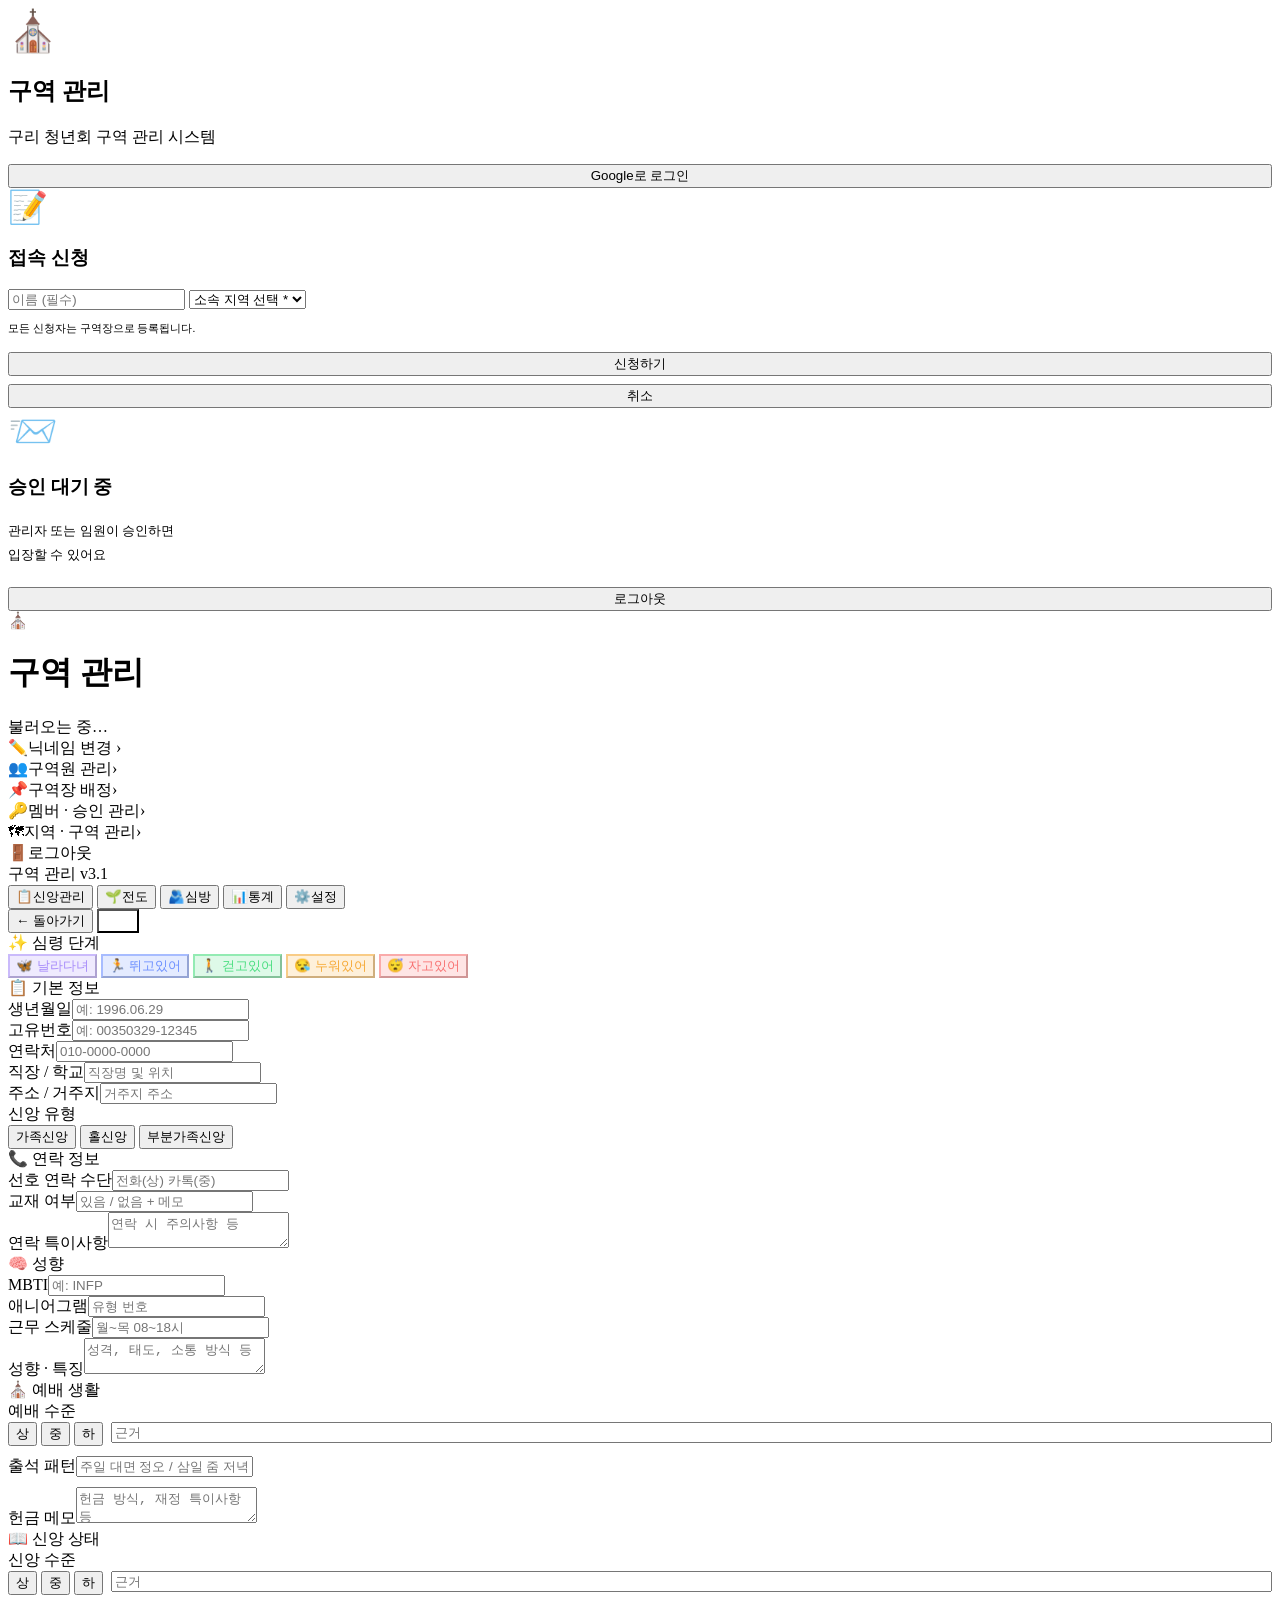
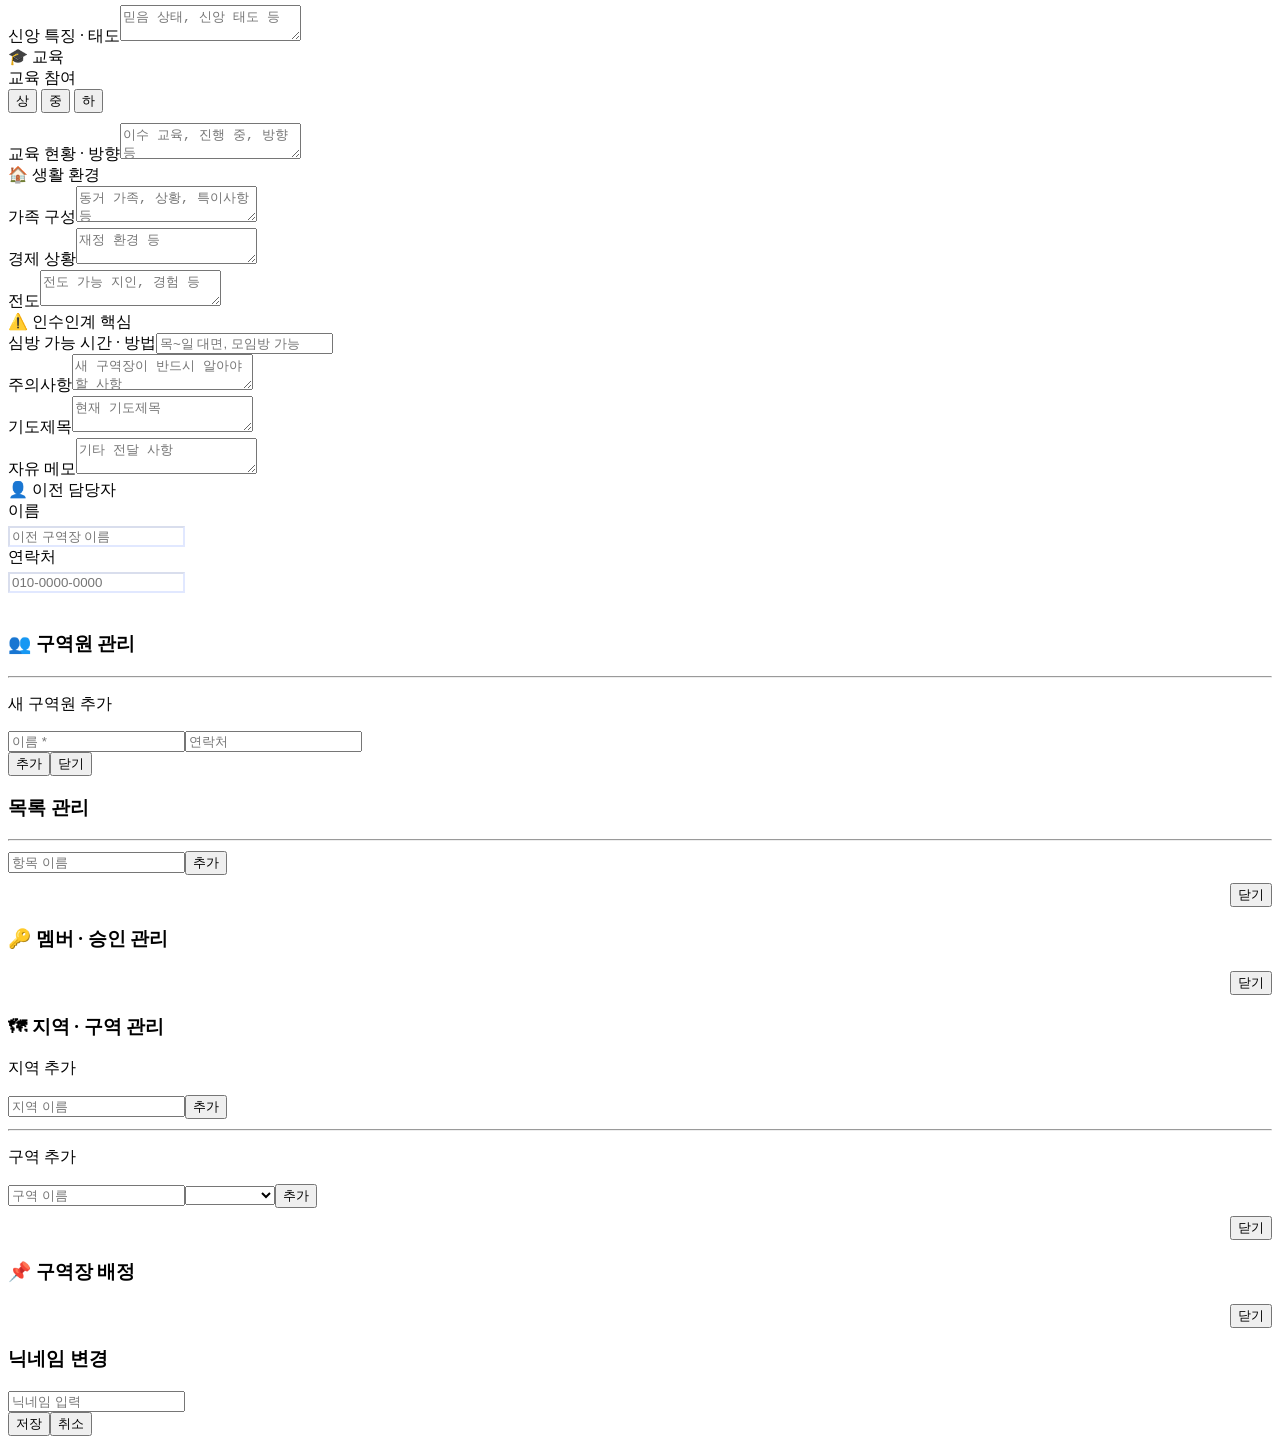
==== commit e3bb307a: "Add files via upload" ====
--- a/index.html
+++ b/index.html
@@ -4,1025 +4,10 @@
 <meta charset="UTF-8">
 <meta name="viewport" content="width=device-width, initial-scale=1.0, maximum-scale=1.0">
 <title>구역 관리</title>
-<script type="module">
-import { initializeApp } from 'https://www.gstatic.com/firebasejs/10.12.0/firebase-app.js';
-import { getAuth, GoogleAuthProvider, signInWithPopup, signInWithRedirect, getRedirectResult, signOut, onAuthStateChanged } from 'https://www.gstatic.com/firebasejs/10.12.0/firebase-auth.js';
-import { getDatabase, ref, set, get, push, remove, update } from 'https://www.gstatic.com/firebasejs/10.12.0/firebase-database.js';
-
-const firebaseConfig = {
-  apiKey:"AIzaSyDpxfXPW464jphvj2K1uZqzUBEtX0jjiVQ",
-  authDomain:"guri-district-manager.firebaseapp.com",
-  databaseURL:"https://guri-district-manager-default-rtdb.asia-southeast1.firebasedatabase.app",
-  projectId:"guri-district-manager",
-  storageBucket:"guri-district-manager.firebasestorage.app",
-  messagingSenderId:"414381618941",
-  appId:"1:414381618941:web:5006d9086ef8bcc9ccb094"
-};
-const app = initializeApp(firebaseConfig);
-const auth = getAuth(app);
-const db = getDatabase(app);
-
-// ── 전역 상태 ──
-let currentUser = null, userRole = null, userNickname = '';
-let userRegionId = null, userDistrictId = null;
-let currentWeekId = getWeekId(), currentMonthId = getMonthId();
-let regionsCache = {}, districtsCache = {};
-let faithDistrictId = null;
-let eduListCache = {}, serviceListCache = {}, extraOfferingCache = {};
-let activePop = null, activeOverlay = null;
-
-// ── 날짜 유틸 ──
-function getWeekId(d) {
-  const t = d ? new Date(d) : new Date();
-  const y = t.getFullYear();
-  const j = new Date(y, 0, 1);
-  return y + '-W' + String(Math.ceil(((t - j) / 86400000 + j.getDay() + 1) / 7)).padStart(2, '0');
-}
-function getMonthId(d) {
-  const t = d ? new Date(d) : new Date();
-  return t.getFullYear() + '-' + String(t.getMonth() + 1).padStart(2, '0');
-}
-function shiftWeek(w, d) {
-  const [y, wn] = w.split('-W');
-  let week = parseInt(wn) + d, year = parseInt(y);
-  if (week < 1) { year--; week = 52; }
-  if (week > 52) { year++; week = 1; }
-  return year + '-W' + String(week).padStart(2, '0');
-}
-function monthFromWeek(w) {
-  const [y, wn] = w.split('-W');
-  const j = new Date(parseInt(y), 0, 1);
-  const off = (parseInt(wn) - 1) * 7 - j.getDay() + 1;
-  const m = new Date(parseInt(y), 0, off);
-  return m.getFullYear() + '-' + String(m.getMonth() + 1).padStart(2, '0');
-}
-function getWeekLabel(w) {
-  const [y, wn] = w.split('-W');
-  const j = new Date(parseInt(y), 0, 1);
-  const off = (parseInt(wn) - 1) * 7 - j.getDay() + 1;
-  const m = new Date(parseInt(y), 0, off);
-  const s = new Date(m); s.setDate(m.getDate() + 6);
-  return (m.getMonth()+1) + '/' + m.getDate() + '~' + (s.getMonth()+1) + '/' + s.getDate();
-}
-
-// ── 심령 단계 ──
-const SPIRIT_LEVELS = [
-  { key:'fly',  label:'🦋 날라다녀', bg:'rgba(167,139,250,.18)', color:'#a78bfa', border:'rgba(167,139,250,.5)' },
-  { key:'run',  label:'🏃 뛰고있어', bg:'rgba(108,143,255,.18)', color:'#6c8fff', border:'rgba(108,143,255,.5)' },
-  { key:'walk', label:'🚶 걷고있어', bg:'rgba(74,222,128,.18)',  color:'#4ade80', border:'rgba(74,222,128,.5)'  },
-  { key:'lay',  label:'😪 누워있어', bg:'rgba(246,169,53,.18)',  color:'#f6a935', border:'rgba(246,169,53,.5)'  },
-  { key:'sleep',label:'😴 자고있어', bg:'rgba(248,113,113,.18)', color:'#f87171', border:'rgba(248,113,113,.5)' },
-];
-
-// ── 권한 ──
-const ROLE_LABEL = { superadmin:'관리자', chairman:'회장', region_admin:'임원', district_leader:'구역장' };
-const isSA       = () => userRole === 'superadmin';
-const isChairman = () => ['superadmin','chairman'].includes(userRole);
-const isRegion   = () => ['superadmin','chairman','region_admin'].includes(userRole);
-const isLeader   = () => ['superadmin','chairman','region_admin','district_leader'].includes(userRole);
-const canEdit    = () => isLeader();
-
-// ── UI 유틸 ──
-function showScreen(n) {
-  document.querySelectorAll('.screen').forEach(s => s.style.display = 'none');
-  const el = document.getElementById('screen-' + n);
-  if (el) el.style.display = 'flex';
-}
-function showToast(msg) {
-  const t = document.getElementById('toast');
-  t.textContent = msg; t.classList.add('show');
-  setTimeout(() => t.classList.remove('show'), 2500);
-}
-function openPop(pop, refEl, w, h) {
-  closePop();
-  const rect = refEl.getBoundingClientRect();
-  const margin = 8;
-  let top = rect.bottom + 4;
-  let left = Math.max(margin, Math.min(rect.left, window.innerWidth - (w||200) - margin));
-  if (top + (h||280) > window.innerHeight - margin) top = Math.max(margin, rect.top - (h||280) - 4);
-  pop.style.top = top + 'px';
-  pop.style.left = left + 'px';
-  const ov = document.createElement('div');
-  ov.id = 'pop-ov';
-  ov.style.cssText = 'position:fixed;inset:0;z-index:498';
-  ov.addEventListener('pointerdown', e => { e.stopPropagation(); e.preventDefault(); closePop(); }, { once:true, capture:true });
-  document.body.appendChild(ov);
-  document.body.appendChild(pop);
-  activePop = pop;
-}
-function closePop() {
-  if (activePop) { activePop.remove(); activePop = null; }
-  const ov = document.getElementById('pop-ov');
-  if (ov) ov.remove();
-}
-
-// ── 인증 ──
-onAuthStateChanged(auth, async user => {
-  if (!user) { currentUser = null; userRole = null; showScreen('login'); return; }
-  currentUser = user;
-  const uSnap = await get(ref(db, 'users/' + user.uid));
-  if (!uSnap.exists()) {
-    const allSnap = await get(ref(db, 'users'));
-    if (!allSnap.exists()) {
-      await set(ref(db, 'users/' + user.uid), { email:user.email, name:user.displayName, nickname:user.displayName, role:'superadmin', createdAt:Date.now() });
-    } else {
-      const emailKey = btoa(user.email).replace(/=/g, '');
-      const wSnap = await get(ref(db, 'whitelist/' + emailKey));
-      if (wSnap.exists()) {
-        const d = wSnap.val();
-        await set(ref(db, 'users/' + user.uid), { email:user.email, name:user.displayName, nickname:user.displayName, role:d.role, regionId:d.regionId||null, districtId:d.districtId||null, createdAt:Date.now() });
-      } else {
-        document.getElementById('reg-email').textContent = user.email;
-        showScreen('register'); return;
-      }
-    }
-  }
-  const uData = (await get(ref(db, 'users/' + user.uid))).val();
-  userRole = uData?.role || null;
-  userNickname = uData?.nickname || uData?.name || user.displayName || '';
-  userRegionId = uData?.regionId || null;
-  userDistrictId = uData?.districtId || null;
-  if (!userRole) { showScreen('pending'); return; }
-  const [rs, ds] = await Promise.all([get(ref(db,'regions')), get(ref(db,'districts'))]);
-  regionsCache = rs.val() || {}; districtsCache = ds.val() || {};
-  enterMain();
-});
-
-const isMobile = /iPhone|iPad|iPod|Android/i.test(navigator.userAgent);
-window.doLogin = async () => {
-  try {
-    if (isMobile) await signInWithRedirect(auth, new GoogleAuthProvider());
-    else await signInWithPopup(auth, new GoogleAuthProvider());
-  } catch(e) { if (e.code !== 'auth/popup-closed-by-user') alert('로그인 실패: ' + e.message); }
-};
-getRedirectResult(auth).catch(() => {});
-window.doLogout = async () => await signOut(auth);
-
-window.submitRegister = async () => {
-  const name = document.getElementById('reg-name').value.trim();
-  const regionId = document.getElementById('reg-region-sel').value;
-  if (!name) { alert('이름을 입력해주세요'); return; }
-  if (!regionId) { alert('소속 지역을 선택해주세요'); return; }
-  await set(ref(db, 'requests/' + currentUser.uid), { email:currentUser.email, name, role:'district_leader', regionId, createdAt:Date.now() });
-  showScreen('pending');
-};
-
-// ── 메인 진입 ──
-function enterMain() {
-  document.querySelectorAll('.uname').forEach(el => el.textContent = userNickname);
-  document.querySelectorAll('.leader-only').forEach(el => el.style.display = isLeader() ? '' : 'none');
-  document.querySelectorAll('.region-only').forEach(el => el.style.display = isRegion() ? '' : 'none');
-  document.querySelectorAll('.chairman-only').forEach(el => el.style.display = isChairman() ? '' : 'none');
-  document.querySelectorAll('.sa-only').forEach(el => el.style.display = isSA() ? '' : 'none');
-  showScreen('main');
-  switchTab('faith');
-}
-
-window.switchTab = (tab) => {
-  document.querySelectorAll('.tab-pane').forEach(p => p.classList.remove('active'));
-  document.querySelectorAll('.tab-btn').forEach(b => b.classList.remove('active'));
-  const pane = document.getElementById('tab-' + tab);
-  const btn = document.querySelector('.tab-btn[data-tab="' + tab + '"]');
-  if (pane) pane.classList.add('active');
-  if (btn) btn.classList.add('active');
-  if (tab === 'faith') initFaithTab();
-  if (tab === 'evang') renderPlaceholder('evang-content', '🌱', '전도 관리');
-  if (tab === 'visit') renderPlaceholder('visit-content', '🫂', '심방 기록');
-  if (tab === 'stats') renderPlaceholder('stats-content', '📊', '통계 · 대시보드');
-};
-function renderPlaceholder(id, icon, label) {
-  const el = document.getElementById(id);
-  if (el) el.innerHTML = '<div class="empty-state"><div style="font-size:2.5rem">' + icon + '</div><p style="margin-top:12px">' + label + '<br>다음 버전 추가 예정</p></div>';
-}
-
-// ── 주차 이동 ──
-window.prevWeek = () => { currentWeekId = shiftWeek(currentWeekId, -1); currentMonthId = monthFromWeek(currentWeekId); loadFaithWeek(); };
-window.nextWeek = () => { const nw = shiftWeek(currentWeekId, 1); if (nw <= getWeekId()) { currentWeekId = nw; currentMonthId = monthFromWeek(currentWeekId); loadFaithWeek(); } };
-window.goDistrictList = () => { faithDistrictId = null; initFaithTab(); };
-
-// ── 달력 팝오버 ──
-window.openWeekPicker = (event) => {
-  const base = (() => { const [y,wn] = currentWeekId.split('-W'); const j = new Date(parseInt(y),0,1); const off=(parseInt(wn)-1)*7-j.getDay()+1; return new Date(parseInt(y),0,off); })();
-  let calYear = base.getFullYear(), calMonth = base.getMonth();
-  const pop = document.createElement('div');
-  pop.className = 'worship-pop calendar-pop';
-  function buildCal() {
-    const firstDay = new Date(calYear, calMonth, 1);
-    const lastDay  = new Date(calYear, calMonth + 1, 0);
-    let d = new Date(firstDay);
-    const dow = d.getDay(); d.setDate(d.getDate() - (dow === 0 ? 6 : dow - 1));
-    const weeks = [];
-    while (d <= lastDay) {
-      const days = [];
-      for (let i = 0; i < 7; i++) { days.push(new Date(d)); d.setDate(d.getDate() + 1); }
-      weeks.push({ wid: getWeekId(days[0]), days });
-      if (d.getMonth() > calMonth && d.getFullYear() >= calYear) break;
-    }
-    const mn = ['1월','2월','3월','4월','5월','6월','7월','8월','9월','10월','11월','12월'];
-    const todayWid = getWeekId();
-    let html = '<div class="pop-title" style="display:flex;align-items:center;gap:8px">'
-      + '<button class="pop-btn" id="cal-prev">◀</button>'
-      + '<span style="flex:1;text-align:center">' + calYear + '년 ' + mn[calMonth] + '</span>'
-      + '<button class="pop-btn" id="cal-next">▶</button></div>'
-      + '<div class="cal-header"><span>월</span><span>화</span><span>수</span><span>목</span><span>금</span><span>토</span><span>일</span></div>';
-    weeks.forEach(w => {
-      const isOn = w.wid === currentWeekId;
-      html += '<div class="cal-week' + (isOn ? ' cal-week-on' : '') + '" data-wid="' + w.wid + '">';
-      w.days.forEach(day => {
-        const dim = day.getMonth() !== calMonth;
-        const today = getWeekId(day) === todayWid;
-        html += '<span class="cal-day' + (dim?' cal-dim':'') + (today?' cal-this':'') + '">' + day.getDate() + '</span>';
-      });
-      html += '</div>';
-    });
-    return html;
-  }
-  pop.innerHTML = buildCal();
-  pop.addEventListener('click', e => {
-    if (e.target.id === 'cal-prev') { e.stopPropagation(); calMonth--; if (calMonth < 0) { calMonth = 11; calYear--; } pop.innerHTML = buildCal(); return; }
-    if (e.target.id === 'cal-next') { e.stopPropagation(); calMonth++; if (calMonth > 11) { calMonth = 0; calYear++; } pop.innerHTML = buildCal(); return; }
-    const week = e.target.closest('.cal-week');
-    if (week) { currentWeekId = week.dataset.wid; currentMonthId = monthFromWeek(currentWeekId); closePop(); loadFaithWeek(); }
-  });
-  openPop(pop, event.currentTarget || event.target, 240, 320);
-};
-
-// ── 동적 목록 로드 ──
-async function loadDynLists(did) {
-  const [es, ss, xs] = await Promise.all([
-    get(ref(db, 'eduList/' + did)),
-    get(ref(db, 'serviceList/' + did)),
-    get(ref(db, 'extraOfferings/' + did))
-  ]);
-  eduListCache = es.val() || {}; serviceListCache = ss.val() || {}; extraOfferingCache = xs.val() || {};
-}
-
-// ══════════════════════════════
-// 신앙관리 탭
-// ══════════════════════════════
-async function initFaithTab() {
-  const el = document.getElementById('faith-content');
-  if (userRole === 'district_leader') {
-    faithDistrictId = userDistrictId;
-    if (!faithDistrictId) { el.innerHTML = '<div class="empty-state"><p>소속 구역이 없습니다<br>임원에게 문의하세요</p></div>'; return; }
-    await loadFaithWeek(); return;
-  }
-  if (faithDistrictId) { await loadFaithWeek(); return; }
-  renderDistrictPicker(el, userRole === 'region_admin' ? userRegionId : null);
-}
-function renderDistrictPicker(el, filterRid) {
-  const byR = {};
-  Object.entries(districtsCache).forEach(([did, d]) => {
-    if (filterRid && d.regionId !== filterRid) return;
-    if (!byR[d.regionId]) byR[d.regionId] = [];
-    byR[d.regionId].push({ did, name: d.name });
-  });
-  if (!Object.keys(byR).length) { el.innerHTML = '<div class="empty-state"><p>구역이 없습니다</p></div>'; return; }
-  let html = '<div style="padding:20px 16px"><div class="section-label">구역 선택</div>';
-  Object.entries(byR).forEach(([rid, ds]) => {
-    html += '<div class="region-group"><div class="region-group-title">' + (regionsCache[rid]?.name || rid) + '</div><div class="district-btn-row">';
-    ds.forEach(d => { html += '<button class="district-pick-btn" data-did="' + d.did + '">' + d.name + '</button>'; });
-    html += '</div></div>';
-  });
-  html += '</div>';
-  el.innerHTML = html;
-  el.querySelectorAll('.district-pick-btn').forEach(btn => {
-    btn.addEventListener('click', async () => { faithDistrictId = btn.dataset.did; await loadFaithWeek(); });
-  });
-}
-
-async function loadFaithWeek() {
-  const el = document.getElementById('faith-content');
-  if (!el) return;
-  el.innerHTML = '<div class="loading">불러오는 중…</div>';
-  const did = faithDistrictId;
-  if (!did) return;
-  await loadDynLists(did);
-
-  const prevWeekId = shiftWeek(currentWeekId, -1);
-  const [ms, ws, mths, pws, detailSnap] = await Promise.all([
-    get(ref(db, 'members/' + did)),
-    get(ref(db, 'weekly/' + did + '/' + currentWeekId)),
-    get(ref(db, 'monthly/' + did + '/' + currentMonthId)),
-    get(ref(db, 'weekly/' + did + '/' + prevWeekId)),
-    get(ref(db, 'memberDetail/' + did))
-  ]);
-  const members   = ms.val() || {};
-  let   weekData  = ws.val() || {};
-  const monthData = mths.val() || {};
-  const prevData  = pws.val() || {};
-  const detailData= detailSnap.val() || {};
-
-  // 목표 자동 이월
-  const carry = {};
-  Object.keys(members).forEach(mid => {
-    const cur  = (weekData[mid] || {}).goal || {};
-    const prev = (prevData[mid]  || {}).goal || {};
-    if (!cur.prevText && prev.text) {
-      carry['weekly/' + did + '/' + currentWeekId + '/' + mid + '/goal/prevText'] = prev.text;
-      if (!weekData[mid]) weekData[mid] = {};
-      if (!weekData[mid].goal) weekData[mid].goal = {};
-      weekData[mid].goal.prevText = prev.text;
-    }
-    if (!cur.prevLeaderNote && prev.leaderNote) {
-      carry['weekly/' + did + '/' + currentWeekId + '/' + mid + '/goal/prevLeaderNote'] = prev.leaderNote;
-      if (!weekData[mid]) weekData[mid] = {};
-      if (!weekData[mid].goal) weekData[mid].goal = {};
-      weekData[mid].goal.prevLeaderNote = prev.leaderNote;
-    }
-  });
-  if (Object.keys(carry).length) await update(ref(db), carry);
-
-  const dName = districtsCache[did]?.name || '구역';
-  const rName = regionsCache[districtsCache[did]?.regionId]?.name || '';
-  const active = Object.entries(members).filter(([,m]) => m.isActive !== false).sort((a,b) => (a[1].order||0)-(b[1].order||0));
-  const isCW   = currentWeekId === getWeekId();
-  const extraCols = Object.entries(extraOfferingCache);
-  const backBtn = (isRegion() && userRole !== 'district_leader')
-    ? '<button class="icon-btn" id="btn-back-dist">← 목록</button>' : '';
-
-  let html = '<div class="faith-topbar">'
-    + backBtn
-    + '<div class="faith-title">' + (rName ? rName + ' · ' : '') + dName + '</div>'
-    + '<div style="display:flex;gap:5px;align-items:center;flex-wrap:wrap">'
-    + '<button class="icon-btn" id="btn-prev-week">◀</button>'
-    + '<button class="week-badge-btn" id="btn-week-pick">' + getWeekLabel(currentWeekId) + '</button>'
-    + '<button class="icon-btn" id="btn-next-week"' + (isCW ? ' disabled' : '') + '>▶</button>'
-    + (isLeader() ? '<button class="btn btn-sm" id="btn-add-member">＋ 구역원 추가</button>' : '')
-    + '</div></div>'
-    + '<div class="table-scroll"><table class="faith-table"><thead>'
-    + '<tr class="sector-row">'
-    + '<th class="col-name" rowspan="2">이름</th>'
-    + '<th colspan="2" class="sector-head s-worship">⛪ 예배</th>'
-    + '<th colspan="1" class="sector-head s-edu">📖 교육' + (isRegion() ? ' <button class="mgmt-btn" data-mgmt="edu" data-did="' + did + '">관리</button>' : '') + '</th>'
-    + '<th colspan="1" class="sector-head s-svc">🤝 모임(봉사)' + (isRegion() ? ' <button class="mgmt-btn" data-mgmt="service" data-did="' + did + '">관리</button>' : '') + '</th>'
-    + '<th colspan="' + (3 + extraCols.length) + '" class="sector-head s-offering">💰 헌금' + (isRegion() ? ' <button class="mgmt-btn" data-mgmt="extra" data-did="' + did + '">관리</button>' : '') + '</th>'
-    + '<th colspan="3" class="sector-head s-goal">🎯 단계향상 목표</th>'
-    + '</tr><tr class="sub-head-row">'
-    + '<th class="col-worship">삼일</th>'
-    + '<th class="col-worship" style="border-right:1px solid rgba(133,183,235,.2)">주일</th>'
-    + '<th class="col-tags-head">받은 교육</th>'
-    + '<th class="col-tags-head" style="border-right:1px solid rgba(93,202,133,.2)">모임(봉사)</th>'
-    + '<th class="col-chk col-weekly">주정</th>'
-    + '<th class="col-chk col-monthly">십일</th>'
-    + '<th class="col-chk col-monthly">건축</th>'
-    + extraCols.map(([,x]) => '<th class="col-chk col-extra">' + x.name + '</th>').join('')
-    + '<th class="col-prev-goal">지난주 목표</th>'
-    + '<th class="col-result">달성</th>'
-    + '<th class="col-cur-goal">이번주 목표 / 임원 조언</th>'
-    + '</tr></thead><tbody id="faith-tbody"></tbody></table></div>'
-    + '<div class="table-hint"><span class="monthly-badge">십일·건축</span> 월간 유지 &nbsp;|&nbsp; 이름 클릭 → 상세카드</div>';
-
-  el.innerHTML = html;
-
-  // 상단 버튼 이벤트
-  const btnBack = document.getElementById('btn-back-dist');
-  const btnPrev = document.getElementById('btn-prev-week');
-  const btnNext = document.getElementById('btn-next-week');
-  const btnPick = document.getElementById('btn-week-pick');
-  const btnAdd  = document.getElementById('btn-add-member');
-  if (btnBack) btnBack.addEventListener('click', () => goDistrictList());
-  if (btnPrev) btnPrev.addEventListener('click', () => prevWeek());
-  if (btnNext) btnNext.addEventListener('click', () => nextWeek());
-  if (btnPick) btnPick.addEventListener('click', e => openWeekPicker(e));
-  if (btnAdd)  btnAdd.addEventListener('click',  () => openMemberModal(did));
-
-  // 관리 버튼
-  el.querySelectorAll('.mgmt-btn').forEach(btn => {
-    btn.addEventListener('click', e => { e.stopPropagation(); openListMgmt(btn.dataset.mgmt, btn.dataset.did); });
-  });
-
-  // tbody 구성
-  const tbody = document.getElementById('faith-tbody');
-  if (!active.length) {
-    tbody.innerHTML = '<tr><td colspan="20" class="empty-td">구역원이 없습니다<br><button class="btn-xs" id="btn-add-empty">＋ 구역원 추가</button></td></tr>';
-    const btnE = document.getElementById('btn-add-empty');
-    if (btnE) btnE.addEventListener('click', () => openMemberModal(did));
-    return;
-  }
-
-  active.forEach(([mid, member]) => {
-    const w    = weekData[mid] || {};
-    const m    = monthData[mid] || {};
-    const wor  = w.worship || {};
-    const mOff = m.offering || {};
-    const goal = w.goal || {};
-    const eduDone = w.education || {};
-    const svcDone = w.service || {};
-    const goalText   = goal.text || '';
-    const leaderText = goal.leaderNote || '';
-
-    // 심령 배지
-    const sk = detailData[mid]?.spiritLevel || '';
-    const sp = sk ? SPIRIT_LEVELS.find(s => s.key === sk) : null;
-    const spBadge = sp
-      ? '<span style="display:block;background:' + sp.bg + ';color:' + sp.color + ';border:0.5px solid ' + sp.border + ';border-radius:3px;padding:1px 5px;font-size:.58rem;margin-top:1px;white-space:nowrap">' + sp.label + '</span>'
-      : '';
-
-    // 예배 표시
-    function wCell(data, wType) {
-      if (!data || !data.type) return '<span class="w-none">—</span>';
-      const map = { present:{ c:'var(--success)', s:'●' }, zoom:{ c:'var(--accent)', s:'Z' }, excuse:{ c:'var(--monthly)', s:'사' } };
-      const cfg = map[data.type] || { c:'var(--muted)', s:'?' };
-      const sub = data.time || data.excuseType || '';
-      const memo = data.type === 'excuse'
-        ? '<span class="memo-icon' + (data.excuseNote ? ' memo-has' : '') + '" data-did="' + did + '" data-mid="' + mid + '" data-wtype="' + wType + '">📝</span>'
-        : '';
-      return '<span style="color:' + cfg.c + ';font-size:.72rem;white-space:nowrap">' + cfg.s + '<br><span style="font-size:.65rem;opacity:.8">' + sub + '</span></span>' + memo;
-    }
-
-    // 배지
-    const eduBadges = Object.keys(eduDone).filter(id => eduDone[id])
-      .map(id => '<span class="item-badge" data-did="' + did + '" data-mid="' + mid + '" data-id="' + id + '" data-dtype="edu">' + (eduListCache[id]?.name || '?') + '</span>').join('');
-    const svcBadges = Object.keys(svcDone).filter(id => svcDone[id])
-      .map(id => '<span class="item-badge svc-badge" data-did="' + did + '" data-mid="' + mid + '" data-id="' + id + '" data-dtype="service">' + (serviceListCache[id]?.name || '?') + '</span>').join('');
-
-    // 달성 버튼
-    const rBtns = ['○','△','✕'].map(r => {
-      const on = goal.prevResult === r;
-      return '<button class="result-btn' + (on ? ' result-on r-' + r : '') + '" data-did="' + did + '" data-mid="' + mid + '" data-r="' + r + '">' + r + '</button>';
-    }).join('');
-
-    const tr = document.createElement('tr');
-    tr.className = 'faith-row';
-    tr.innerHTML =
-      '<td class="col-name-td">'
-        + '<span class="member-name-cell" data-did="' + did + '" data-mid="' + mid + '" data-name="' + member.name + '">' + member.name + '</span>'
-        + spBadge
-      + '</td>'
-      + '<td class="col-worship-td" data-did="' + did + '" data-mid="' + mid + '" data-wtype="samil">' + wCell(wor.samil,'samil') + '</td>'
-      + '<td class="col-worship-td sep-right" data-did="' + did + '" data-mid="' + mid + '" data-wtype="juil">' + wCell(wor.juil,'juil') + '</td>'
-      + '<td class="col-tags-td" data-did="' + did + '" data-mid="' + mid + '" data-dtype="edu">' + eduBadges + (canEdit() ? '<span class="badge-add">+</span>' : '') + '</td>'
-      + '<td class="col-tags-td sep-right" data-did="' + did + '" data-mid="' + mid + '" data-dtype="service">' + svcBadges + (canEdit() ? '<span class="badge-add">+</span>' : '') + '</td>'
-      + '<td class="col-chk-td' + (w.offering?.weekly ? ' checked' : '') + '" data-did="' + did + '" data-mid="' + mid + '" data-action="wkly">' + (w.offering?.weekly ? '✓' : '') + '</td>'
-      + '<td class="col-chk-td col-monthly-td' + (mOff.tithe ? ' checked' : '') + '" data-did="' + did + '" data-mid="' + mid + '" data-action="tithe">' + (mOff.tithe ? '✓' : '') + '</td>'
-      + '<td class="col-chk-td col-monthly-td sep-right' + (mOff.construction ? ' checked' : '') + '" data-did="' + did + '" data-mid="' + mid + '" data-action="construction">' + (mOff.construction ? '✓' : '') + '</td>'
-      + extraCols.map(([id]) => '<td class="col-chk-td col-extra-td' + (mOff.extras?.[id] ? ' checked' : '') + '" data-did="' + did + '" data-mid="' + mid + '" data-action="extra" data-eid="' + id + '">' + (mOff.extras?.[id] ? '✓' : '') + '</td>').join('')
-      + '<td class="col-prev-goal-td">'
-        + (goal.prevText ? '<div style="font-size:.72rem;color:var(--muted)">' + goal.prevText + '</div>' : '')
-        + (goal.prevLeaderNote ? '<div style="font-size:.67rem;color:#a78bfa;margin-top:2px">💬 ' + goal.prevLeaderNote + '</div>' : '')
-      + '</td>'
-      + '<td class="col-result-td">' + rBtns + '</td>'
-      + '<td class="col-cur-goal-td">'
-        + '<input class="goal-input" type="text" value="' + goalText + '" placeholder="이번주 목표…"' + (canEdit() ? '' : ' readonly') + ' data-did="' + did + '" data-mid="' + mid + '" data-gtype="goal">'
-        + '<input class="goal-input leader-note-input" type="text" value="' + leaderText + '" placeholder="💬 임원 조언…"' + (isRegion() ? '' : ' readonly') + ' data-did="' + did + '" data-mid="' + mid + '" data-gtype="leader">'
-      + '</td>';
-    tbody.appendChild(tr);
-  });
-
-  // 이벤트 위임
-  tbody.addEventListener('click', onTableClick);
-  tbody.addEventListener('dblclick', onTableDblClick);
-  tbody.querySelectorAll('.goal-input').forEach(inp => {
-    inp.addEventListener('blur', async e => {
-      const { did, mid, gtype } = e.target.dataset;
-      if (gtype === 'goal') await set(ref(db, 'weekly/' + did + '/' + currentWeekId + '/' + mid + '/goal/text'), e.target.value.trim());
-      else if (gtype === 'leader') await set(ref(db, 'weekly/' + did + '/' + currentWeekId + '/' + mid + '/goal/leaderNote'), e.target.value.trim());
-    });
-    inp.addEventListener('keydown', e => { if (e.key === 'Enter') e.target.blur(); });
-  });
-}
-window.loadFaithWeek = loadFaithWeek;
-
-// ── 테이블 이벤트 위임 ──
-function onTableClick(e) {
-  const t = e.target;
-  // 이름 클릭
-  const nameCell = t.closest('.member-name-cell');
-  if (nameCell) { openProfile(nameCell.dataset.did, nameCell.dataset.mid, nameCell.dataset.name); return; }
-  // 메모 아이콘
-  if (t.classList.contains('memo-icon')) { e.stopPropagation(); openMemoPop(t, t.dataset.did, t.dataset.mid, t.dataset.wtype); return; }
-  if (!canEdit()) return;
-  // 예배 셀
-  const wTd = t.closest('.col-worship-td');
-  if (wTd) { openWorshipPop(wTd, wTd.dataset.did, wTd.dataset.mid, wTd.dataset.wtype); return; }
-  // 교육/봉사 셀
-  const dynTd = t.closest('.col-tags-td');
-  if (dynTd && !t.classList.contains('item-badge')) { openDynPop(dynTd, dynTd.dataset.did, dynTd.dataset.mid, dynTd.dataset.dtype); return; }
-  // 헌금 체크
-  const chkTd = t.closest('.col-chk-td');
-  if (chkTd) {
-    const { did, mid, action, eid } = chkTd.dataset;
-    if (action === 'wkly') toggleWkly(did, mid);
-    else if (action === 'tithe') toggleMonthly(did, mid, 'tithe');
-    else if (action === 'construction') toggleMonthly(did, mid, 'construction');
-    else if (action === 'extra') toggleExtra(did, mid, eid);
-    return;
-  }
-  // 달성 버튼
-  const rBtn = t.closest('.result-btn');
-  if (rBtn) { toggleResult(rBtn.dataset.did, rBtn.dataset.mid, rBtn.dataset.r); return; }
-}
-function onTableDblClick(e) {
-  if (!canEdit()) return;
-  const badge = e.target.closest('.item-badge');
-  if (badge) { e.stopPropagation(); removeDyn(badge.dataset.did, badge.dataset.mid, badge.dataset.id, badge.dataset.dtype); }
-}
-
-// ── 예배 팝오버 ──
-const SAMIL_TIMES = ['12시','19시','20시','당일방문'];
-const JUIL_TIMES  = ['12시','15시','19:30','당일방문'];
-const ZOOM_EXTRA  = '그외';
-const EXCUSE      = ['대체예배','온라인예배'];
-
-async function openWorshipPop(refEl, did, mid, wType) {
-  const snap = await get(ref(db, 'weekly/' + did + '/' + currentWeekId + '/' + mid + '/worship/' + wType));
-  const cur = snap.val() || {};
-  const times = wType === 'samil' ? SAMIL_TIMES : JUIL_TIMES;
-  const label = wType === 'samil' ? '삼일예배' : '주일예배';
-  const pop = document.createElement('div');
-  pop.className = 'worship-pop';
-
-  function isOn(type, val) { return cur.type === type && (cur.time === val || cur.excuseType === val) ? ' pop-on' : ''; }
-
-  let html = '<div class="pop-title">' + label + '</div>'
-    + '<div class="pop-sec"><div class="pop-sec-label">당일출석</div><div class="pop-row">'
-    + times.map(t => '<button class="pop-btn' + isOn('present',t) + '" data-t="present" data-time="' + t + '">' + t + '</button>').join('')
-    + '</div></div>'
-    + '<div class="pop-sec"><div class="pop-sec-label">줌</div><div class="pop-row">'
-    + [...times.filter(t => t !== '당일방문'), ZOOM_EXTRA].map(t => '<button class="pop-btn' + isOn('zoom',t) + '" data-t="zoom" data-time="' + t + '">' + t + '</button>').join('')
-    + '</div></div>'
-    + '<div class="pop-sec"><div class="pop-sec-label">사유출석</div><div class="pop-row">'
-    + EXCUSE.map(t => '<button class="pop-btn' + isOn('excuse',t) + '" data-t="excuse" data-excuse="' + t + '">' + t + '</button>').join('')
-    + '</div></div>'
-    + '<button class="pop-clear" id="pop-clear-btn">✕ 미출석</button>';
-  pop.innerHTML = html;
-
-  pop.querySelectorAll('[data-t]').forEach(btn => {
-    btn.addEventListener('click', async () => {
-      const type = btn.dataset.t;
-      const time = btn.dataset.time || null;
-      const exc  = btn.dataset.excuse || null;
-      await set(ref(db, 'weekly/' + did + '/' + currentWeekId + '/' + mid + '/worship/' + wType), { type, time, excuseType: exc });
-      closePop(); loadFaithWeek();
-    });
-  });
-  pop.querySelector('#pop-clear-btn').addEventListener('click', async () => {
-    await set(ref(db, 'weekly/' + did + '/' + currentWeekId + '/' + mid + '/worship/' + wType), null);
-    closePop(); loadFaithWeek();
-  });
-  openPop(pop, refEl, 200, 260);
-}
-
-// ── 메모 팝오버 ──
-async function openMemoPop(refEl, did, mid, wType) {
-  const snap = await get(ref(db, 'weekly/' + did + '/' + currentWeekId + '/' + mid + '/worship/' + wType + '/excuseNote'));
-  const cur = snap.val() || '';
-  const pop = document.createElement('div');
-  pop.className = 'worship-pop';
-  pop.innerHTML = '<div class="pop-title">📝 사유출석 메모</div>'
-    + '<textarea id="memo-ta" style="width:100%;background:var(--surface2);border:1px solid var(--border);border-radius:6px;padding:7px 9px;color:var(--text);font-family:inherit;font-size:.8rem;resize:vertical;min-height:60px;outline:none">' + cur + '</textarea>'
-    + '<div style="display:flex;gap:6px;margin-top:8px">'
-    + '<button class="pop-btn pop-on" id="memo-save" style="flex:1">저장</button>'
-    + '<button class="pop-clear" id="memo-close" style="flex:none;width:auto;padding:4px 10px">닫기</button></div>';
-  pop.querySelector('#memo-save').addEventListener('click', async () => {
-    const val = pop.querySelector('#memo-ta').value.trim();
-    await set(ref(db, 'weekly/' + did + '/' + currentWeekId + '/' + mid + '/worship/' + wType + '/excuseNote'), val || null);
-    closePop(); loadFaithWeek(); showToast('✅ 메모 저장됐어요');
-  });
-  pop.querySelector('#memo-close').addEventListener('click', closePop);
-  openPop(pop, refEl, 220, 160);
-  pop.querySelector('#memo-ta').focus();
-}
-
-// ── 교육/봉사 팝오버 ──
-async function openDynPop(refEl, did, mid, listType) {
-  const isEdu = listType === 'edu';
-  const list  = isEdu ? eduListCache : serviceListCache;
-  const items = Object.entries(list);
-  if (!items.length) { showToast((isEdu ? '교육' : '봉사') + ' 목록을 먼저 추가해주세요'); return; }
-  const key   = isEdu ? 'education' : 'service';
-  const snap  = await get(ref(db, 'weekly/' + did + '/' + currentWeekId + '/' + mid + '/' + key));
-  const done  = snap.val() || {};
-  const pop   = document.createElement('div');
-  pop.className = 'worship-pop';
-  let html = '<div class="pop-title">' + (isEdu ? '📖 교육' : '🤝 봉사') + ' 선택 <span style="font-size:.65rem;color:var(--muted)">(배지 더블클릭 제거)</span></div><div class="pop-row">';
-  items.forEach(([id, v]) => {
-    html += '<button class="pop-btn' + (done[id] ? ' pop-on' : '') + '" data-id="' + id + '">' + (done[id] ? '✓ ' : '') + v.name + '</button>';
-  });
-  html += '</div>';
-  pop.innerHTML = html;
-  pop.querySelectorAll('[data-id]').forEach(btn => {
-    btn.addEventListener('click', async () => {
-      const path = 'weekly/' + did + '/' + currentWeekId + '/' + mid + '/' + key + '/' + btn.dataset.id;
-      const s = await get(ref(db, path));
-      const nv = s.val() ? null : true;
-      await set(ref(db, path), nv);
-      btn.className = 'pop-btn' + (nv ? ' pop-on' : '');
-      btn.textContent = (nv ? '✓ ' : '') + list[btn.dataset.id]?.name;
-      loadFaithWeek();
-    });
-  });
-  openPop(pop, refEl, 210, 180);
-}
-
-async function removeDyn(did, mid, itemId, listType) {
-  const key = listType === 'edu' ? 'education' : 'service';
-  await set(ref(db, 'weekly/' + did + '/' + currentWeekId + '/' + mid + '/' + key + '/' + itemId), null);
-  loadFaithWeek();
-}
-
-// ── 헌금 / 달성 ──
-async function toggleWkly(did, mid)       { const p = 'weekly/' + did + '/' + currentWeekId + '/' + mid + '/offering/weekly'; const s = await get(ref(db,p)); await set(ref(db,p), !s.val()); loadFaithWeek(); }
-async function toggleMonthly(did, mid, f) { const p = 'monthly/' + did + '/' + currentMonthId + '/' + mid + '/offering/' + f; const s = await get(ref(db,p)); await set(ref(db,p), !s.val()); loadFaithWeek(); }
-async function toggleExtra(did, mid, id)  { const p = 'monthly/' + did + '/' + currentMonthId + '/' + mid + '/offering/extras/' + id; const s = await get(ref(db,p)); await set(ref(db,p), s.val()?null:true); loadFaithWeek(); }
-async function toggleResult(did, mid, r)  { const p = 'weekly/' + did + '/' + currentWeekId + '/' + mid + '/goal/prevResult'; const s = await get(ref(db,p)); await set(ref(db,p), s.val()===r?null:r); loadFaithWeek(); }
-
-// ── 목록 관리 ──
-let mgmtDid = '', mgmtType = '';
-async function openListMgmt(type, did) {
-  if (!isRegion()) { showToast('권한이 없습니다'); return; }
-  mgmtDid = did; mgmtType = type;
-  const labels = { edu:'📖 교육', service:'🤝 봉사', extra:'💰 기타헌금' };
-  document.getElementById('list-mgmt-title').textContent = labels[type] + ' 목록 관리';
-  await refreshMgmtList();
-  document.getElementById('inp-mgmt-name').value = '';
-  document.getElementById('modal-listmgmt').classList.add('show');
-}
-window.openListMgmt = openListMgmt;
-window.closeListMgmt = () => document.getElementById('modal-listmgmt').classList.remove('show');
-async function refreshMgmtList() {
-  const paths = { edu:'eduList/'+mgmtDid, service:'serviceList/'+mgmtDid, extra:'extraOfferings/'+mgmtDid };
-  const snap = await get(ref(db, paths[mgmtType]));
-  const items = snap.val() || {};
-  const el = document.getElementById('mgmt-list-inner');
-  if (!Object.keys(items).length) { el.innerHTML = '<div style="padding:10px;color:var(--muted);font-size:.8rem">항목이 없습니다</div>'; return; }
-  el.innerHTML = Object.entries(items).map(([id,v]) =>
-    '<div class="user-row"><div class="user-info"><div class="user-name">' + v.name + '</div></div>'
-    + '<button class="btn-danger-xs" data-del="' + id + '">삭제</button></div>'
-  ).join('');
-  el.querySelectorAll('[data-del]').forEach(btn => btn.addEventListener('click', async () => {
-    if (!confirm('삭제할까요?')) return;
-    const paths2 = { edu:'eduList/'+mgmtDid, service:'serviceList/'+mgmtDid, extra:'extraOfferings/'+mgmtDid };
-    await remove(ref(db, paths2[mgmtType] + '/' + btn.dataset.del));
-    await refreshMgmtList(); await loadDynLists(mgmtDid);
-    if (faithDistrictId === mgmtDid) loadFaithWeek();
-  }));
-}
-window.addMgmtItem = async () => {
-  const name = document.getElementById('inp-mgmt-name').value.trim(); if (!name) return;
-  const paths = { edu:'eduList/'+mgmtDid, service:'serviceList/'+mgmtDid, extra:'extraOfferings/'+mgmtDid };
-  await set(push(ref(db, paths[mgmtType])), { name });
-  document.getElementById('inp-mgmt-name').value = '';
-  showToast('✅ 추가됐어요'); await refreshMgmtList(); await loadDynLists(mgmtDid);
-  if (faithDistrictId === mgmtDid) loadFaithWeek();
-};
-
-// ══════════════════════════════
-// 인수인계서
-// ══════════════════════════════
-const PF_FIELDS = ['birth','baptismDate','phone','address','workplace','contactMethod','contactNote',
-  'relationship','mbti','enneagram','personality','worshipPattern','worshipLevel','worshipLevelNote',
-  'offeringNote','faithLevel','faithLevelNote','faithNote','eduLevel','eduNote','evangelismNote',
-  'familyNote','workSchedule','economicNote','visitTime','caution','prayer','notes',
-  'prevLeader','prevLeaderContact','spiritLevel','faithType','faithTypeNote'];
-
-let profileDid = '', profileMid = '';
-async function openProfile(did, mid, name) {
-  profileDid = did; profileMid = mid;
-  document.getElementById('profile-name').textContent = name;
-  const [detailSnap, memberSnap] = await Promise.all([
-    get(ref(db, 'memberDetail/' + did + '/' + mid)),
-    get(ref(db, 'members/' + did + '/' + mid))
-  ]);
-  const d = detailSnap.val() || {};
-  if (!d.phone && memberSnap.exists()) d.phone = memberSnap.val()?.phone || '';
-  PF_FIELDS.forEach(f => { const el = document.getElementById('pf-' + f); if (el) el.value = d[f] || ''; });
-  ['worshipLevel','faithLevel','eduLevel'].forEach(f => {
-    document.querySelectorAll('.level-btn[data-field="' + f + '"]').forEach(b => b.classList.toggle('level-on', b.dataset.val === (d[f]||'')));
-  });
-  document.querySelectorAll('.level-btn[data-field="faithType"]').forEach(b => b.classList.toggle('level-on', b.dataset.val === (d.faithType||'')));
-  const fnWrap = document.getElementById('faith-type-note-wrap');
-  if (fnWrap) fnWrap.style.display = d.faithType === '부분가족신앙' ? 'block' : 'none';
-  // 심령 단계
-  const sk = d.spiritLevel || '';
-  document.querySelectorAll('.spirit-btn').forEach(b => b.classList.toggle('spirit-on', b.dataset.key === sk));
-  const sp = SPIRIT_LEVELS.find(s => s.key === sk);
-  const disp = document.getElementById('spirit-display');
-  if (disp) {
-    if (sp) { disp.textContent = sp.label; disp.style.cssText = 'background:' + sp.bg + ';color:' + sp.color + ';border-color:' + sp.border + ';display:block;border-radius:6px;padding:6px 14px;font-size:.82rem;font-weight:600;border:.5px solid;margin-top:8px;text-align:center'; }
-    else disp.style.display = 'none';
-  }
-  document.querySelectorAll('.pf-editable').forEach(el => { if (el.tagName==='INPUT'||el.tagName==='TEXTAREA') el.readOnly = !canEdit(); });
-  document.getElementById('btn-save-profile').style.display = canEdit() ? '' : 'none';
-  showScreen('profile');
-}
-window.openProfile = openProfile;
-window.closeProfile = () => showScreen('main');
-window.setLevel = (field, val) => {
-  if (!canEdit()) return;
-  document.querySelectorAll('.level-btn[data-field="' + field + '"]').forEach(b => b.classList.toggle('level-on', b.dataset.val === val));
-  const el = document.getElementById('pf-' + field); if (el) el.value = val;
-};
-window.setFaithType = (val) => {
-  if (!canEdit()) return;
-  document.querySelectorAll('.level-btn[data-field="faithType"]').forEach(b => b.classList.toggle('level-on', b.dataset.val === val));
-  const el = document.getElementById('pf-faithType'); if (el) el.value = val;
-  const wrap = document.getElementById('faith-type-note-wrap'); if (wrap) wrap.style.display = val === '부분가족신앙' ? 'block' : 'none';
-};
-window.setSpiritLevel = (key) => {
-  if (!canEdit()) return;
-  document.querySelectorAll('.spirit-btn').forEach(b => b.classList.toggle('spirit-on', b.dataset.key === key));
-  const el = document.getElementById('pf-spiritLevel'); if (el) el.value = key;
-  const sp = SPIRIT_LEVELS.find(s => s.key === key);
-  const disp = document.getElementById('spirit-display');
-  if (disp && sp) { disp.textContent = sp.label; disp.style.cssText = 'background:' + sp.bg + ';color:' + sp.color + ';border-color:' + sp.border + ';display:block;border-radius:6px;padding:6px 14px;font-size:.82rem;font-weight:600;border:.5px solid;margin-top:8px;text-align:center'; }
-};
-window.saveProfile = async () => {
-  const data = {};
-  PF_FIELDS.forEach(f => { const el = document.getElementById('pf-' + f); if (el) data[f] = el.value.trim(); });
-  await set(ref(db, 'memberDetail/' + profileDid + '/' + profileMid), data);
-  showToast('✅ 저장됐어요');
-};
-
-// ══════════════════════════════
-// 구역원 관리
-// ══════════════════════════════
-window.openMemberModal = async (did) => {
-  if (!did) { showToast('구역을 먼저 선택해주세요'); return; }
-  const snap = await get(ref(db, 'members/' + did));
-  const members = snap.val() || {};
-  const list = Object.entries(members).sort((a,b) => (a[1].order||0)-(b[1].order||0));
-  const el = document.getElementById('member-list');
-  el.innerHTML = list.length
-    ? list.map(([mid,m]) =>
-        '<div class="user-row' + (m.isActive===false?' row-inactive':'') + '">'
-        + '<div class="user-info"><div class="user-name">' + m.name + '</div><div class="user-sub">' + (m.phone||'연락처 없음') + '</div></div>'
-        + '<div style="display:flex;gap:5px">'
-        + '<button class="btn-xs" data-act="toggle" data-did="' + did + '" data-mid="' + mid + '" data-cur="' + (m.isActive!==false) + '">' + (m.isActive!==false?'비활성':'활성') + '</button>'
-        + '<button class="btn-danger-xs" data-act="del" data-did="' + did + '" data-mid="' + mid + '">삭제</button>'
-        + '</div></div>'
-      ).join('')
-    : '<div style="padding:16px;text-align:center;color:var(--muted);font-size:.83rem">구역원이 없습니다</div>';
-  el.querySelectorAll('[data-act]').forEach(btn => {
-    btn.addEventListener('click', () => {
-      if (btn.dataset.act === 'toggle') toggleActive(btn.dataset.did, btn.dataset.mid, btn.dataset.cur === 'true');
-      if (btn.dataset.act === 'del') deleteMember(btn.dataset.did, btn.dataset.mid);
-    });
-  });
-  document.getElementById('inp-member-name').value = '';
-  document.getElementById('inp-member-phone').value = '';
-  document.getElementById('modal-member').dataset.did = did;
-  document.getElementById('modal-member').classList.add('show');
-};
-window.closeMemberModal = () => document.getElementById('modal-member').classList.remove('show');
-window.addMember = async () => {
-  const did  = document.getElementById('modal-member').dataset.did;
-  const name = document.getElementById('inp-member-name').value.trim();
-  const phone= document.getElementById('inp-member-phone').value.trim();
-  if (!name) { alert('이름을 입력해주세요'); return; }
-  const snap = await get(ref(db, 'members/' + did));
-  await set(push(ref(db, 'members/' + did)), { name, phone, isActive:true, order:Object.keys(snap.val()||{}).length, joinedAt:Date.now() });
-  showToast('✅ 추가됐어요'); window.openMemberModal(did);
-};
-async function toggleActive(did,mid,cur) { await update(ref(db,'members/'+did+'/'+mid),{isActive:!cur}); window.openMemberModal(did); }
-async function deleteMember(did,mid) { if(!confirm('삭제할까요?'))return; await remove(ref(db,'members/'+did+'/'+mid)); showToast('삭제됐어요'); window.openMemberModal(did); }
-
-// ══════════════════════════════
-// 설정 관련
-// ══════════════════════════════
-window.openUserMgmt = async () => { await loadUserList(); document.getElementById('modal-users').classList.add('show'); };
-window.closeUserMgmt = () => document.getElementById('modal-users').classList.remove('show');
-async function loadUserList() {
-  const [uSnap, rSnap] = await Promise.all([get(ref(db,'users')), get(ref(db,'requests'))]);
-  const users = uSnap.val()||{}, reqs = rSnap.val()||{};
-  const visR = Object.entries(reqs).filter(([,u]) => isChairman() || (userRole==='region_admin' && u.regionId===userRegionId));
-  const visU = Object.entries(users).filter(([,u]) => isChairman() || (userRole==='region_admin' && u.regionId===userRegionId));
-  let html = '';
-  if (visR.length) {
-    html += '<div class="section-label danger-label">⏳ 승인 대기 (' + visR.length + ')</div>';
-    html += visR.map(([uid,u]) =>
-      '<div class="user-row"><div class="user-info"><div class="user-name">' + (u.name||uid) + '</div><div class="user-sub">' + (u.email||'') + '</div></div>'
-      + '<div class="user-actions">'
-      + (isChairman() ? '<select id="req-role-' + uid + '" class="small-select"><option value="district_leader">구역장</option><option value="region_admin">임원</option></select>' : '')
-      + '<button class="btn-xs" data-approve="' + uid + '">수락</button>'
-      + '<button class="btn-danger-xs" data-reject="' + uid + '">거절</button>'
-      + '</div></div>'
-    ).join('');
-  }
-  html += '<div class="section-label" style="margin-top:12px">👥 멤버</div>';
-  html += visU.map(([uid,u]) =>
-    '<div class="user-row"><div class="user-info"><div class="user-name">' + (u.nickname||u.name||uid) + '</div><div class="user-sub">' + (districtsCache[u.districtId]?.name||'미배정') + '</div></div>'
-    + (isChairman()
-      ? '<div class="user-actions"><select class="small-select" data-role-uid="' + uid + '"><option value="district_leader"' + (u.role==='district_leader'?' selected':'') + '>구역장</option><option value="region_admin"' + (u.role==='region_admin'?' selected':'') + '>임원</option><option value="chairman"' + (u.role==='chairman'?' selected':'') + '>회장</option><option value="superadmin"' + (u.role==='superadmin'?' selected':'') + '>관리자</option></select><button class="btn-danger-xs" data-del-user="' + uid + '">삭제</button></div>'
-      : '<span class="role-badge">' + (ROLE_LABEL[u.role]||u.role) + '</span>')
-    + '</div>'
-  ).join('') || '<div style="padding:12px;color:var(--muted);font-size:.83rem">없음</div>';
-  const el = document.getElementById('user-list'); el.innerHTML = html;
-  el.querySelectorAll('[data-approve]').forEach(b => b.addEventListener('click', () => approveUser(b.dataset.approve)));
-  el.querySelectorAll('[data-reject]').forEach(b => b.addEventListener('click', () => rejectUser(b.dataset.reject)));
-  el.querySelectorAll('[data-role-uid]').forEach(sel => sel.addEventListener('change', () => update(ref(db,'users/'+sel.dataset.roleUid), {role:sel.value}).then(() => showToast('권한 변경됐어요'))));
-  el.querySelectorAll('[data-del-user]').forEach(b => b.addEventListener('click', async () => { if(!confirm('삭제할까요?'))return; await remove(ref(db,'users/'+b.dataset.delUser)); loadUserList(); }));
-}
-async function approveUser(uid) {
-  const roleEl = document.getElementById('req-role-'+uid);
-  const role   = roleEl ? roleEl.value : 'district_leader';
-  const snap   = await get(ref(db,'requests/'+uid)); if (!snap.exists()) { await loadUserList(); return; }
-  const u = snap.val();
-  await set(ref(db,'users/'+uid), { email:u.email||'', name:u.name||'', nickname:u.name||'', role, regionId:u.regionId||null, createdAt:Date.now() });
-  await remove(ref(db,'requests/'+uid)); showToast('✅ 승인됐어요'); await loadUserList();
-}
-async function rejectUser(uid) { if(!confirm('거절할까요?'))return; await remove(ref(db,'requests/'+uid)); loadUserList(); }
-
-window.openAssignModal  = async () => { await loadAssignList(); document.getElementById('modal-assign').classList.add('show'); };
-window.closeAssignModal = () => document.getElementById('modal-assign').classList.remove('show');
-async function loadAssignList() {
-  const [rs,ds,us] = await Promise.all([get(ref(db,'regions')),get(ref(db,'districts')),get(ref(db,'users'))]);
-  regionsCache = rs.val()||{}; districtsCache = ds.val()||{};
-  const users = us.val()||{};
-  const myDists = Object.entries(districtsCache).filter(([,d]) => isChairman()||d.regionId===userRegionId);
-  const distOpts = myDists.map(([did,d]) => '<option value="' + did + '">' + d.name + '</option>').join('');
-  const targets = Object.entries(users).filter(([,u]) => u.role==='district_leader'&&(isChairman()||u.regionId===userRegionId));
-  const el = document.getElementById('assign-list');
-  el.innerHTML = targets.map(([uid,u]) =>
-    '<div class="user-row"><div class="user-info"><div class="user-name">' + (u.nickname||u.name) + '</div><div class="user-sub">현재: ' + (districtsCache[u.districtId]?.name||'미배정') + '</div></div>'
-    + '<select class="small-select" data-auid="' + uid + '"><option value="">미배정</option>' + distOpts + '</select></div>'
-  ).join('') || '<div style="padding:12px;color:var(--muted);font-size:.83rem">없음</div>';
-  el.querySelectorAll('[data-auid]').forEach(sel => sel.addEventListener('change', async () => { await update(ref(db,'users/'+sel.dataset.auid),{districtId:sel.value||null}); showToast('✅ 배정됐어요'); }));
-}
-
-window.openDistrictMgmt  = async () => { await loadDistrictMgmt(); document.getElementById('modal-districts').classList.add('show'); };
-window.closeDistrictMgmt = () => document.getElementById('modal-districts').classList.remove('show');
-async function loadDistrictMgmt() {
-  const [rs,ds] = await Promise.all([get(ref(db,'regions')),get(ref(db,'districts'))]);
-  regionsCache = rs.val()||{}; districtsCache = ds.val()||{};
-  document.getElementById('sel-new-dist-region').innerHTML = Object.entries(regionsCache).map(([rid,r]) => '<option value="' + rid + '">' + r.name + '</option>').join('') || '<option value="">지역을 먼저 추가하세요</option>';
-  const rl = document.getElementById('region-list');
-  rl.innerHTML = Object.entries(regionsCache).map(([rid,r]) =>
-    '<div class="user-row"><div class="user-info"><div class="user-name">' + r.name + '</div></div><button class="btn-danger-xs" data-del-region="' + rid + '">삭제</button></div>'
-  ).join('') || '<div style="padding:8px;color:var(--muted);font-size:.8rem">없음</div>';
-  rl.querySelectorAll('[data-del-region]').forEach(b => b.addEventListener('click', async () => { if(!confirm('삭제할까요?'))return; await remove(ref(db,'regions/'+b.dataset.delRegion)); loadDistrictMgmt(); }));
-  const dl = document.getElementById('district-list');
-  dl.innerHTML = Object.entries(districtsCache).map(([did,d]) =>
-    '<div class="user-row"><div class="user-info"><div class="user-name">' + d.name + '</div><div class="user-sub">' + (regionsCache[d.regionId]?.name||'?') + '</div></div><button class="btn-danger-xs" data-del-dist="' + did + '">삭제</button></div>'
-  ).join('') || '<div style="padding:8px;color:var(--muted);font-size:.8rem">없음</div>';
-  dl.querySelectorAll('[data-del-dist]').forEach(b => b.addEventListener('click', async () => { if(!confirm('삭제할까요?'))return; await remove(ref(db,'districts/'+b.dataset.delDist)); loadDistrictMgmt(); }));
-}
-window.addRegion   = async () => { const n=document.getElementById('inp-region-name').value.trim(); if(!n)return; await set(push(ref(db,'regions')),{name:n}); document.getElementById('inp-region-name').value=''; showToast('✅'); loadDistrictMgmt(); };
-window.addDistrict = async () => { const n=document.getElementById('inp-dist-name').value.trim(); const rid=document.getElementById('sel-new-dist-region').value; if(!n||!rid){alert('이름과 지역을 선택해주세요');return;} await set(push(ref(db,'districts')),{name:n,regionId:rid}); document.getElementById('inp-dist-name').value=''; showToast('✅'); loadDistrictMgmt(); };
-
-window.openNickModal  = () => { document.getElementById('inp-nickname').value=userNickname; document.getElementById('modal-nickname').classList.add('show'); };
-window.closeNickModal = () => document.getElementById('modal-nickname').classList.remove('show');
-window.saveNickname   = async () => { const nn=document.getElementById('inp-nickname').value.trim(); if(!nn)return; await update(ref(db,'users/'+currentUser.uid),{nickname:nn}); userNickname=nn; document.querySelectorAll('.uname').forEach(el=>el.textContent=nn); closeNickModal(); showToast('✅ 닉네임 변경됐어요'); };
-
-// 설정 탭 구역원 관리 버튼
-document.addEventListener('DOMContentLoaded', () => {
-  const btn = document.getElementById('btn-member-settings');
-  if (btn) btn.addEventListener('click', () => window.openMemberModal(userDistrictId||faithDistrictId||''));
-});
-document.addEventListener('click', e => {
-  ['modal-member','modal-users','modal-districts','modal-assign','modal-nickname','modal-listmgmt'].forEach(id => {
-    if (e.target === document.getElementById(id)) document.getElementById(id).classList.remove('show');
-  });
-});
-</script>
-<style>
-:root{--bg:#0f1117;--surface:#1a1d27;--surface2:#222536;--border:#2e3147;--accent:#6c8fff;--accent2:#a78bfa;--text:#e8eaf6;--muted:#7b82a8;--danger:#f87171;--success:#4ade80;--monthly:#f6a935;--r:12px}
-*{box-sizing:border-box;margin:0;padding:0;-webkit-tap-highlight-color:transparent}
-body{font-family:'Noto Sans KR',sans-serif;background:var(--bg);color:var(--text);min-height:100vh;font-size:14px}
-.screen{display:none;flex-direction:column;min-height:100vh}
-#screen-main{height:100vh;max-height:100vh;overflow:hidden}
-.hdr{background:linear-gradient(135deg,#1a1d27,#0f1117);border-bottom:1px solid var(--border);padding:11px 16px;display:flex;align-items:center;gap:10px;flex-shrink:0}
-.logo{width:30px;height:30px;background:linear-gradient(135deg,var(--accent),var(--accent2));border-radius:8px;display:flex;align-items:center;justify-content:center;font-size:.95rem;flex-shrink:0}
-.hdr h1{font-size:.92rem;font-weight:600}
-.hdr-right{margin-left:auto}
-.uname{font-size:.75rem;color:var(--muted);cursor:pointer}.uname:hover{color:var(--accent)}
-.btn{display:inline-flex;align-items:center;justify-content:center;padding:8px 14px;border-radius:8px;border:none;font-family:inherit;font-size:.82rem;font-weight:600;cursor:pointer;transition:all .2s}
-.btn-primary{background:linear-gradient(135deg,var(--accent),var(--accent2));color:#fff}
-.btn-ghost{background:transparent;border:1px solid var(--border);color:var(--muted)}.btn-ghost:hover{border-color:var(--accent);color:var(--accent)}
-.btn-sm{padding:5px 10px;font-size:.75rem;border-radius:6px;background:rgba(108,143,255,.15);color:var(--accent);border:none;cursor:pointer}
-.btn-xs{background:rgba(108,143,255,.15);color:var(--accent);border:none;border-radius:5px;padding:3px 8px;font-size:.72rem;cursor:pointer}
-.btn-danger-xs{background:rgba(248,113,113,.15);color:var(--danger);border:none;border-radius:5px;padding:3px 8px;font-size:.72rem;cursor:pointer}
-.icon-btn{background:var(--surface2);border:1px solid var(--border);color:var(--muted);border-radius:6px;padding:4px 8px;font-size:.8rem;cursor:pointer}.icon-btn:hover{border-color:var(--accent);color:var(--accent)}.icon-btn:disabled{opacity:.3;cursor:default}
-.mgmt-btn{background:rgba(108,143,255,.15);color:var(--accent);border:none;border-radius:4px;padding:1px 7px;font-size:.65rem;cursor:pointer;margin-left:4px;vertical-align:middle}
-#screen-login{align-items:center;justify-content:center}
-.login-box{background:var(--surface);border:1px solid var(--border);border-radius:var(--r);padding:40px 32px;text-align:center;width:320px;max-width:90vw}
-.login-box h2{font-size:1.3rem;font-weight:700;margin-bottom:6px}
-.login-box p{color:var(--muted);font-size:.83rem;margin-bottom:28px}
-#screen-register,#screen-pending{align-items:center;justify-content:center}
-.center-box{background:var(--surface);border:1px solid var(--border);border-radius:var(--r);padding:32px;width:360px;max-width:92vw;text-align:center}
-.center-box h3{font-size:1rem;font-weight:600;margin-bottom:16px}
-.center-box input,.center-box select{width:100%;background:var(--surface2);border:1px solid var(--border);border-radius:6px;padding:9px 11px;color:var(--text);font-family:inherit;font-size:.87rem;margin-bottom:8px}.center-box input:focus,.center-box select:focus{outline:none;border-color:var(--accent)}
-.main-layout{flex:1;display:flex;flex-direction:column;overflow:hidden;min-height:0}
-.main-content{flex:1;overflow-y:auto;min-height:0}
-.tab-pane{display:none;flex-direction:column;height:100%}.tab-pane.active{display:flex}
-.tab-bar{display:flex;border-top:1px solid var(--border);background:var(--surface);flex-shrink:0;padding-bottom:env(safe-area-inset-bottom,0)}
-.tab-btn{flex:1;display:flex;flex-direction:column;align-items:center;justify-content:center;gap:2px;padding:7px 4px;border:none;background:transparent;color:var(--muted);font-family:inherit;font-size:.58rem;cursor:pointer;border-top:2px solid transparent}
-.tab-btn.active{color:var(--accent);border-top-color:var(--accent)}
-.tab-icon{font-size:1.1rem;line-height:1}.tab-label{font-weight:600}
-@media(min-width:1025px){
-  .main-layout{flex-direction:row}
-  .tab-bar{flex-direction:column;width:160px;border-top:none;border-right:1px solid var(--border);padding:20px 10px;justify-content:flex-start;gap:4px}
-  .tab-btn{flex:none;flex-direction:row;justify-content:flex-start;padding:10px 14px;border-radius:8px;border-top:none;border-left:2px solid transparent;font-size:.85rem;gap:8px}
-  .tab-btn.active{background:rgba(108,143,255,.1);border-left-color:var(--accent)}
-  .main-content{flex:1;overflow-y:auto}
-}
-.faith-topbar{display:flex;align-items:center;gap:8px;padding:10px 14px;border-bottom:1px solid var(--border);background:var(--surface);flex-shrink:0;flex-wrap:wrap}
-.faith-title{font-size:.9rem;font-weight:600;flex:1;white-space:nowrap}
-.week-badge-btn{font-size:.72rem;color:var(--muted);background:var(--surface2);padding:4px 10px;border-radius:5px;border:.5px solid var(--border);cursor:pointer}.week-badge-btn:hover{border-color:var(--accent);color:var(--accent)}
-.table-scroll{overflow-x:auto;flex:1}
-.faith-table{width:100%;border-collapse:collapse;font-size:.78rem}
-.sector-row th{font-size:.72rem;font-weight:700;padding:5px 4px;border-bottom:.5px solid var(--border);text-align:center;position:sticky;top:0;z-index:3;white-space:nowrap}
-.s-worship{background:#1a2235;color:#85b7eb;border-right:2px solid rgba(133,183,235,.25)}
-.s-edu{background:#1a2a1a;color:#5dca85;border-right:2px solid rgba(93,202,133,.25)}
-.s-svc{background:#2a2015;color:#ef9f5a;border-right:2px solid rgba(239,159,90,.25)}
-.s-offering{background:#251520;color:#c97ab5;border-right:2px solid rgba(201,122,181,.25)}
-.s-goal{background:#1e1a2a;color:#a78bfa}
-.sub-head-row th{font-size:.65rem;font-weight:600;color:var(--muted);padding:4px 3px;border-bottom:1px solid var(--border);text-align:center;position:sticky;top:28px;z-index:2;white-space:nowrap;background:var(--surface)}
-.col-name{text-align:left;padding-left:10px;min-width:62px}
-.col-worship{min-width:54px;background:#141c2a}
-.col-tags-head{min-width:110px;text-align:left;padding-left:8px}
-.col-chk{width:32px}.col-weekly{background:#1a1a26}.col-monthly{color:var(--monthly)!important;background:#1a1508}.col-extra{background:#20141e}
-.col-prev-goal{min-width:110px;text-align:left;padding-left:6px}
-.col-result{width:90px;text-align:center}
-.col-cur-goal{min-width:150px;text-align:left;padding-left:6px}
-.faith-row{border-bottom:.5px solid var(--border)}.faith-row:hover{background:rgba(108,143,255,.04)}
-.col-name-td{padding:6px 4px 6px 10px;white-space:nowrap}
-.member-name-cell{font-weight:600;font-size:.82rem;cursor:pointer;color:var(--text);display:block}.member-name-cell:hover{color:var(--accent)}
-.col-worship-td{text-align:center;padding:4px 2px;cursor:pointer;min-width:54px;vertical-align:middle}.col-worship-td:hover{background:rgba(133,183,235,.1)}
-.sep-right{border-right:1px solid rgba(255,255,255,.07)!important}
-.w-none{color:rgba(200,200,200,.3);font-size:.82rem}
-.memo-icon{font-size:.65rem;cursor:pointer;opacity:.35;vertical-align:super;margin-left:1px;user-select:none}.memo-icon:hover{opacity:1}.memo-icon.memo-has{opacity:.9;filter:sepia(1) saturate(3) hue-rotate(10deg)}
-.col-tags-td{padding:4px 6px;min-width:110px;cursor:pointer;vertical-align:middle}.col-tags-td:hover{background:rgba(74,222,128,.06)}
-.item-badge{display:inline-block;background:rgba(74,222,128,.15);color:var(--success);border:1px solid rgba(74,222,128,.3);border-radius:4px;padding:2px 6px;font-size:.67rem;margin:1px 2px;user-select:none}
-.svc-badge{background:rgba(246,169,53,.15);color:var(--monthly);border-color:rgba(246,169,53,.3)}
-.badge-add{color:var(--muted);font-size:.8rem;padding:1px 4px;opacity:.5}
-.col-chk-td{text-align:center;padding:6px 2px;cursor:pointer;font-size:.82rem;color:var(--muted);width:32px}.col-chk-td:hover{background:rgba(108,143,255,.1)}.col-chk-td.checked{color:var(--accent);font-weight:700}
-.col-monthly-td.checked{color:var(--monthly)!important}.col-extra-td.checked{color:#c97ab5!important}
-.col-prev-goal-td{padding:4px 6px;font-size:.72rem;color:var(--muted);max-width:130px;overflow:hidden;text-overflow:ellipsis;white-space:nowrap}
-.col-result-td{padding:3px 4px;text-align:center;white-space:nowrap}
-.result-btn{background:var(--surface2);border:1px solid var(--border);border-radius:6px;padding:5px 10px;font-size:.9rem;cursor:pointer;color:var(--muted);margin:1px;transition:all .15s;font-weight:600;min-width:32px}
-.result-btn:hover{border-color:var(--accent);opacity:.9}
-.result-on.r-○{background:rgba(74,222,128,.2);color:var(--success);border-color:var(--success)}
-.result-on.r-△{background:rgba(246,169,53,.2);color:var(--monthly);border-color:var(--monthly)}
-.result-on.r-✕{background:rgba(248,113,113,.2);color:var(--danger);border-color:var(--danger)}
-.col-cur-goal-td{padding:4px 8px 4px 4px;min-width:150px}
-.goal-input{width:100%;background:transparent;border:none;border-bottom:1px solid var(--border);color:var(--text);font-family:inherit;font-size:.78rem;padding:3px 2px;outline:none}.goal-input:focus{border-bottom-color:var(--accent)}.goal-input::placeholder{color:var(--muted)}.goal-input[readonly]{color:var(--muted);cursor:default}
-.leader-note-input{color:#a78bfa!important;margin-top:4px;border-bottom-color:rgba(167,139,250,.3)!important}.leader-note-input::placeholder{color:rgba(167,139,250,.5)!important}
-.table-hint{padding:5px 14px;font-size:.67rem;color:var(--muted);flex-shrink:0}
-.monthly-badge{background:rgba(246,169,53,.15);color:var(--monthly);padding:1px 5px;border-radius:3px;font-size:.67rem}
-.empty-td{text-align:center;padding:40px;color:var(--muted);font-size:.85rem}
-.worship-pop{position:fixed;z-index:499;background:var(--surface);border:1px solid var(--border);border-radius:10px;padding:12px 14px;min-width:190px;box-shadow:0 8px 24px rgba(0,0,0,.5)}
-.pop-title{font-size:.8rem;font-weight:700;margin-bottom:8px}
-.pop-sec{margin-bottom:8px}.pop-sec-label{font-size:.65rem;color:var(--muted);margin-bottom:4px;text-transform:uppercase;letter-spacing:.05em}
-.pop-row{display:flex;flex-wrap:wrap;gap:4px}
-.pop-btn{background:var(--surface2);border:1px solid var(--border);border-radius:5px;padding:5px 9px;font-size:.75rem;cursor:pointer;color:var(--muted);transition:all .15s}.pop-btn:hover{border-color:var(--accent);color:var(--accent)}.pop-btn.pop-on{background:rgba(108,143,255,.2);border-color:var(--accent);color:var(--accent);font-weight:600}
-.pop-clear{display:block;width:100%;margin-top:6px;background:rgba(248,113,113,.1);border:1px solid rgba(248,113,113,.3);border-radius:5px;padding:5px;font-size:.72rem;cursor:pointer;color:var(--danger)}
-.calendar-pop{min-width:236px}
-.cal-header{display:grid;grid-template-columns:repeat(7,1fr);text-align:center;font-size:.62rem;color:var(--muted);margin-bottom:3px;padding:0 2px}
-.cal-week{display:grid;grid-template-columns:repeat(7,1fr);text-align:center;border-radius:6px;cursor:pointer;padding:3px 2px;transition:background .15s}.cal-week:hover{background:rgba(108,143,255,.12)}.cal-week.cal-week-on{background:rgba(108,143,255,.2);border:1px solid var(--accent)}
-.cal-day{font-size:.75rem;padding:3px 0;line-height:1.4}.cal-dim{opacity:.3}.cal-this{color:var(--accent);font-weight:700}
-.region-group{margin-bottom:14px}.region-group-title{font-size:.72rem;color:var(--muted);margin-bottom:6px;font-weight:600;text-transform:uppercase;letter-spacing:.05em}
-.district-btn-row{display:flex;flex-wrap:wrap;gap:6px}
-.district-pick-btn{background:var(--surface);border:1px solid var(--border);color:var(--text);border-radius:8px;padding:8px 14px;font-size:.83rem;cursor:pointer;transition:all .2s}.district-pick-btn:hover{border-color:var(--accent);color:var(--accent);background:rgba(108,143,255,.08)}
-.settings-body{padding:16px;max-width:480px;margin:0 auto;width:100%}
-.settings-section{background:var(--surface);border:1px solid var(--border);border-radius:var(--r);overflow:hidden;margin-bottom:14px}
-.settings-item{display:flex;align-items:center;gap:12px;padding:14px 16px;cursor:pointer;border-bottom:1px solid var(--border);transition:background .15s}.settings-item:last-child{border-bottom:none}.settings-item:hover{background:var(--surface2)}
-.si-icon{font-size:1.1rem;flex-shrink:0;width:24px;text-align:center}.si-label{flex:1;font-size:.88rem;font-weight:500}.si-arr{color:var(--muted)}
-.settings-danger .si-label{color:var(--danger)}.settings-ver{text-align:center;color:var(--muted);font-size:.7rem;padding:8px}
-#screen-profile{flex-direction:column;background:var(--bg)}
-.profile-hdr{background:linear-gradient(135deg,#1a1d27,#0f1117);border-bottom:1px solid var(--border);padding:11px 16px;display:flex;align-items:center;gap:10px;flex-shrink:0}
-.profile-body{flex:1;overflow-y:auto;padding:16px;max-width:700px;width:100%;margin:0 auto}
-.profile-section{background:var(--surface);border:1px solid var(--border);border-radius:var(--r);padding:16px;margin-bottom:14px}
-.profile-section-title{font-size:.75rem;font-weight:700;color:var(--muted);text-transform:uppercase;letter-spacing:.06em;margin-bottom:12px}
-.pf-grid{display:grid;grid-template-columns:1fr 1fr;gap:10px}.pf-grid-3{display:grid;grid-template-columns:1fr 1fr 1fr;gap:10px}
-@media(max-width:480px){.pf-grid{grid-template-columns:1fr}.pf-grid-3{grid-template-columns:1fr 1fr}}
-.pf-field{display:flex;flex-direction:column;gap:4px}.pf-field.full{grid-column:1/-1}
-.pf-label{font-size:.7rem;color:var(--muted);font-weight:500}
-.pf-input{background:var(--surface2);border:1px solid var(--border);border-radius:6px;padding:7px 10px;color:var(--text);font-family:inherit;font-size:.83rem;outline:none;width:100%}.pf-input:focus{border-color:var(--accent)}.pf-input[readonly]{color:var(--muted);cursor:default;background:transparent;border-color:transparent;padding-left:0}
-.pf-textarea{resize:vertical;min-height:60px;line-height:1.6}
-.level-group{display:flex;gap:5px;margin-top:2px;flex-wrap:wrap}
-.level-btn{background:var(--surface2);border:1px solid var(--border);border-radius:5px;padding:5px 12px;font-size:.78rem;cursor:pointer;color:var(--muted);transition:all .15s}
-.level-btn[data-val="상"].level-on{background:rgba(74,222,128,.15);color:var(--success);border-color:var(--success);font-weight:700}
-.level-btn[data-val="중"].level-on{background:rgba(246,169,53,.15);color:var(--monthly);border-color:var(--monthly);font-weight:700}
-.level-btn[data-val="하"].level-on{background:rgba(248,113,113,.15);color:var(--danger);border-color:var(--danger);font-weight:700}
-.level-btn[data-val="가족신앙"].level-on,.level-btn[data-val="홀신앙"].level-on,.level-btn[data-val="부분가족신앙"].level-on{background:rgba(108,143,255,.2);color:var(--accent);border-color:var(--accent);font-weight:700}
-.spirit-btns{display:flex;flex-wrap:wrap;gap:6px;margin-top:6px}
-.spirit-btn{border-radius:6px;padding:6px 12px;font-size:.78rem;cursor:pointer;border:.5px solid;font-weight:500;transition:all .2s;opacity:.4}.spirit-btn:hover{opacity:.8}.spirit-btn.spirit-on{opacity:1;font-weight:700}
-.prev-leader-box{background:rgba(108,143,255,.06);border:1px solid rgba(108,143,255,.2);border-radius:8px;padding:10px 14px;display:flex;gap:10px;align-items:center;flex-wrap:wrap}
-.user-row{display:flex;align-items:flex-start;gap:10px;padding:10px 12px;border-radius:8px;margin-bottom:6px;background:var(--surface2);flex-wrap:wrap}.row-inactive{opacity:.5}
-.user-info{flex:1;min-width:100px}.user-name{font-size:.85rem;font-weight:600;margin-bottom:2px}.user-sub{font-size:.7rem;color:var(--muted)}
-.user-actions{display:flex;align-items:center;gap:5px;flex-wrap:wrap;flex-shrink:0}
-.role-badge{font-size:.7rem;color:var(--muted);padding:2px 7px;border-radius:4px;background:var(--surface)}
-.small-select{background:var(--surface);border:1px solid var(--border);color:var(--text);border-radius:5px;padding:3px 6px;font-size:.72rem;font-family:inherit}
-.section-label{font-size:.7rem;font-weight:700;color:var(--muted);text-transform:uppercase;letter-spacing:.06em;margin-bottom:8px}.danger-label{color:var(--danger)}
-.modal-bg{position:fixed;inset:0;background:rgba(0,0,0,.7);z-index:200;display:none;align-items:center;justify-content:center;padding:20px}.modal-bg.show{display:flex}
-.modal{background:var(--surface);border:1px solid var(--border);border-radius:var(--r);padding:20px;width:360px;max-width:92vw;max-height:88vh;overflow-y:auto}
-.modal h3{font-size:.9rem;font-weight:600;margin-bottom:12px}
-.modal input,.modal select{width:100%;background:var(--surface2);border:1px solid var(--border);border-radius:6px;padding:8px 10px;color:var(--text);font-family:inherit;font-size:.87rem;margin-bottom:8px}.modal input:focus,.modal select:focus{outline:none;border-color:var(--accent)}
-.modal-scroll{max-height:280px;overflow-y:auto;margin-bottom:10px}
-.modal-btns{display:flex;gap:6px;margin-top:6px}.modal-btns button{flex:1;padding:9px;border-radius:6px;border:none;font-family:inherit;font-size:.83rem;font-weight:600;cursor:pointer}.modal-btns .ok{background:var(--accent);color:#fff}.modal-btns .cancel{background:var(--surface2);border:1px solid var(--border);color:var(--muted)}
-.modal-wide{width:480px}.modal-hint{font-size:.72rem;color:var(--muted);margin-bottom:6px}
-.add-row{display:flex;gap:8px;margin-bottom:10px;align-items:center}.add-row input,.add-row select{flex:1;margin-bottom:0;min-width:0}.add-row .btn-xs{flex-shrink:0;padding:7px 12px;font-size:.78rem}
-.empty-state{display:flex;flex-direction:column;align-items:center;justify-content:center;min-height:200px;color:var(--muted);text-align:center;padding:20px;font-size:.85rem;line-height:1.8}
-.loading{text-align:center;padding:40px;color:var(--muted);font-size:.85rem}
-#toast{position:fixed;bottom:80px;left:50%;transform:translateX(-50%) translateY(80px);background:var(--surface);border:1px solid var(--border);border-radius:20px;padding:8px 18px;font-size:.82rem;box-shadow:0 4px 16px rgba(0,0,0,.3);transition:transform .3s;z-index:999;white-space:nowrap}
-#toast.show{transform:translateX(-50%) translateY(0)}
-@media(min-width:1025px){#toast{bottom:24px}}
-::-webkit-scrollbar{width:4px}::-webkit-scrollbar-thumb{background:var(--border);border-radius:2px}
-</style>
+<link rel="stylesheet" href="css/style.css">
 </head>
 <body>
+
 <!-- 로그인 -->
 <div class="screen" id="screen-login">
   <div class="login-box">
@@ -1032,6 +17,7 @@
     <button class="btn btn-primary" style="width:100%" onclick="doLogin()">Google로 로그인</button>
   </div>
 </div>
+
 <!-- 가입 신청 -->
 <div class="screen" id="screen-register">
   <div class="center-box">
@@ -1039,12 +25,19 @@
     <h3>접속 신청</h3>
     <p style="font-size:.75rem;color:var(--muted);margin-bottom:14px" id="reg-email"></p>
     <input type="text" id="reg-name" placeholder="이름 (필수)">
-    <select id="reg-region-sel"><option value="">소속 지역 선택 *</option><option value="구리">구리</option><option value="남양주">남양주</option><option value="창조">창조</option><option value="회장단">회장단</option></select>
+    <select id="reg-region-sel">
+      <option value="">소속 지역 선택 *</option>
+      <option value="구리">구리</option>
+      <option value="남양주">남양주</option>
+      <option value="창조">창조</option>
+      <option value="회장단">회장단</option>
+    </select>
     <p style="font-size:.7rem;color:var(--muted);margin-bottom:10px;text-align:left">모든 신청자는 구역장으로 등록됩니다.</p>
     <button class="btn btn-primary" style="width:100%;margin-top:6px" onclick="submitRegister()">신청하기</button>
     <button class="btn btn-ghost" style="width:100%;margin-top:8px" onclick="doLogout()">취소</button>
   </div>
 </div>
+
 <!-- 대기 -->
 <div class="screen" id="screen-pending">
   <div class="center-box">
@@ -1054,6 +47,7 @@
     <button class="btn btn-ghost" style="width:100%" onclick="doLogout()">로그아웃</button>
   </div>
 </div>
+
 <!-- 메인 -->
 <div class="screen" id="screen-main">
   <div class="hdr">
@@ -1070,22 +64,35 @@
       <div class="tab-pane" id="tab-settings">
         <div class="settings-body">
           <div class="settings-section">
-            <div class="settings-item" onclick="openNickModal()"><span class="si-icon">✏️</span><span class="si-label">닉네임 변경</span><span class="uname" style="font-size:.78rem;color:var(--muted)"></span><span class="si-arr">›</span></div>
+            <div class="settings-item" onclick="openNickModal()">
+              <span class="si-icon">✏️</span><span class="si-label">닉네임 변경</span>
+              <span class="uname" style="font-size:.78rem;color:var(--muted)"></span><span class="si-arr">›</span>
+            </div>
           </div>
           <div class="settings-section leader-only">
-            <div class="settings-item" id="btn-member-settings"><span class="si-icon">👥</span><span class="si-label">구역원 관리</span><span class="si-arr">›</span></div>
+            <div class="settings-item" id="btn-member-settings">
+              <span class="si-icon">👥</span><span class="si-label">구역원 관리</span><span class="si-arr">›</span>
+            </div>
           </div>
           <div class="settings-section region-only">
-            <div class="settings-item" onclick="openAssignModal()"><span class="si-icon">📌</span><span class="si-label">구역장 배정</span><span class="si-arr">›</span></div>
-            <div class="settings-item" onclick="openUserMgmt()"><span class="si-icon">🔑</span><span class="si-label">멤버 · 승인 관리</span><span class="si-arr">›</span></div>
+            <div class="settings-item" onclick="openAssignModal()">
+              <span class="si-icon">📌</span><span class="si-label">구역장 배정</span><span class="si-arr">›</span>
+            </div>
+            <div class="settings-item" onclick="openUserMgmt()">
+              <span class="si-icon">🔑</span><span class="si-label">멤버 · 승인 관리</span><span class="si-arr">›</span>
+            </div>
           </div>
           <div class="settings-section sa-only">
-            <div class="settings-item" onclick="openDistrictMgmt()"><span class="si-icon">🗺</span><span class="si-label">지역 · 구역 관리</span><span class="si-arr">›</span></div>
+            <div class="settings-item" onclick="openDistrictMgmt()">
+              <span class="si-icon">🗺</span><span class="si-label">지역 · 구역 관리</span><span class="si-arr">›</span>
+            </div>
           </div>
           <div class="settings-section">
-            <div class="settings-item settings-danger" onclick="doLogout()"><span class="si-icon">🚪</span><span class="si-label">로그아웃</span></div>
-          </div>
-          <div class="settings-ver">구역 관리 v3.0</div>
+            <div class="settings-item settings-danger" onclick="doLogout()">
+              <span class="si-icon">🚪</span><span class="si-label">로그아웃</span>
+            </div>
+          </div>
+          <div class="settings-ver">구역 관리 v3.1</div>
         </div>
       </div>
     </div>
@@ -1111,10 +118,10 @@
       <div class="profile-section-title">✨ 심령 단계</div>
       <div id="spirit-display" style="display:none"></div>
       <div class="spirit-btns">
-        <button class="spirit-btn pf-editable" data-key="fly" onclick="setSpiritLevel('fly')" style="background:rgba(167,139,250,.18);color:#a78bfa;border-color:rgba(167,139,250,.5)">🦋 날라다녀</button>
-        <button class="spirit-btn pf-editable" data-key="run" onclick="setSpiritLevel('run')" style="background:rgba(108,143,255,.18);color:#6c8fff;border-color:rgba(108,143,255,.5)">🏃 뛰고있어</button>
-        <button class="spirit-btn pf-editable" data-key="walk" onclick="setSpiritLevel('walk')" style="background:rgba(74,222,128,.18);color:#4ade80;border-color:rgba(74,222,128,.5)">🚶 걷고있어</button>
-        <button class="spirit-btn pf-editable" data-key="lay" onclick="setSpiritLevel('lay')" style="background:rgba(246,169,53,.18);color:#f6a935;border-color:rgba(246,169,53,.5)">😪 누워있어</button>
+        <button class="spirit-btn pf-editable" data-key="fly"   onclick="setSpiritLevel('fly')"   style="background:rgba(167,139,250,.18);color:#a78bfa;border-color:rgba(167,139,250,.5)">🦋 날라다녀</button>
+        <button class="spirit-btn pf-editable" data-key="run"   onclick="setSpiritLevel('run')"   style="background:rgba(108,143,255,.18);color:#6c8fff;border-color:rgba(108,143,255,.5)">🏃 뛰고있어</button>
+        <button class="spirit-btn pf-editable" data-key="walk"  onclick="setSpiritLevel('walk')"  style="background:rgba(74,222,128,.18);color:#4ade80;border-color:rgba(74,222,128,.5)">🚶 걷고있어</button>
+        <button class="spirit-btn pf-editable" data-key="lay"   onclick="setSpiritLevel('lay')"   style="background:rgba(246,169,53,.18);color:#f6a935;border-color:rgba(246,169,53,.5)">😪 누워있어</button>
         <button class="spirit-btn pf-editable" data-key="sleep" onclick="setSpiritLevel('sleep')" style="background:rgba(248,113,113,.18);color:#f87171;border-color:rgba(248,113,113,.5)">😴 자고있어</button>
       </div>
       <input type="hidden" id="pf-spiritLevel">
@@ -1130,8 +137,8 @@
         <div class="pf-field full">
           <label class="pf-label">신앙 유형</label>
           <div class="level-group">
-            <button class="level-btn pf-editable" data-field="faithType" data-val="가족신앙" onclick="setFaithType('가족신앙')">가족신앙</button>
-            <button class="level-btn pf-editable" data-field="faithType" data-val="홀신앙" onclick="setFaithType('홀신앙')">홀신앙</button>
+            <button class="level-btn pf-editable" data-field="faithType" data-val="가족신앙"    onclick="setFaithType('가족신앙')">가족신앙</button>
+            <button class="level-btn pf-editable" data-field="faithType" data-val="홀신앙"     onclick="setFaithType('홀신앙')">홀신앙</button>
             <button class="level-btn pf-editable" data-field="faithType" data-val="부분가족신앙" onclick="setFaithType('부분가족신앙')">부분가족신앙</button>
           </div>
           <input type="hidden" id="pf-faithType">
@@ -1243,6 +250,7 @@
     <div class="modal-btns"><button class="ok" onclick="addMember()">추가</button><button class="cancel" onclick="closeMemberModal()">닫기</button></div>
   </div>
 </div>
+
 <!-- 목록 관리 -->
 <div class="modal-bg" id="modal-listmgmt">
   <div class="modal">
@@ -1253,6 +261,7 @@
     <div style="text-align:right;margin-top:8px"><button class="btn btn-ghost btn-sm" onclick="closeListMgmt()">닫기</button></div>
   </div>
 </div>
+
 <!-- 멤버 관리 -->
 <div class="modal-bg" id="modal-users">
   <div class="modal modal-wide">
@@ -1261,6 +270,7 @@
     <div style="text-align:right;margin-top:8px"><button class="btn btn-ghost btn-sm" onclick="closeUserMgmt()">닫기</button></div>
   </div>
 </div>
+
 <!-- 지역·구역 관리 -->
 <div class="modal-bg" id="modal-districts">
   <div class="modal modal-wide">
@@ -1275,6 +285,7 @@
     <div style="text-align:right;margin-top:8px"><button class="btn btn-ghost btn-sm" onclick="closeDistrictMgmt()">닫기</button></div>
   </div>
 </div>
+
 <!-- 배정 -->
 <div class="modal-bg" id="modal-assign">
   <div class="modal modal-wide">
@@ -1283,6 +294,7 @@
     <div style="text-align:right;margin-top:8px"><button class="btn btn-ghost btn-sm" onclick="closeAssignModal()">닫기</button></div>
   </div>
 </div>
+
 <!-- 닉네임 -->
 <div class="modal-bg" id="modal-nickname">
   <div class="modal" style="width:300px">
@@ -1291,6 +303,9 @@
     <div class="modal-btns"><button class="ok" onclick="saveNickname()">저장</button><button class="cancel" onclick="closeNickModal()">취소</button></div>
   </div>
 </div>
+
 <div id="toast"></div>
+
+<script type="module" src="js/app.js"></script>
 </body>
 </html>
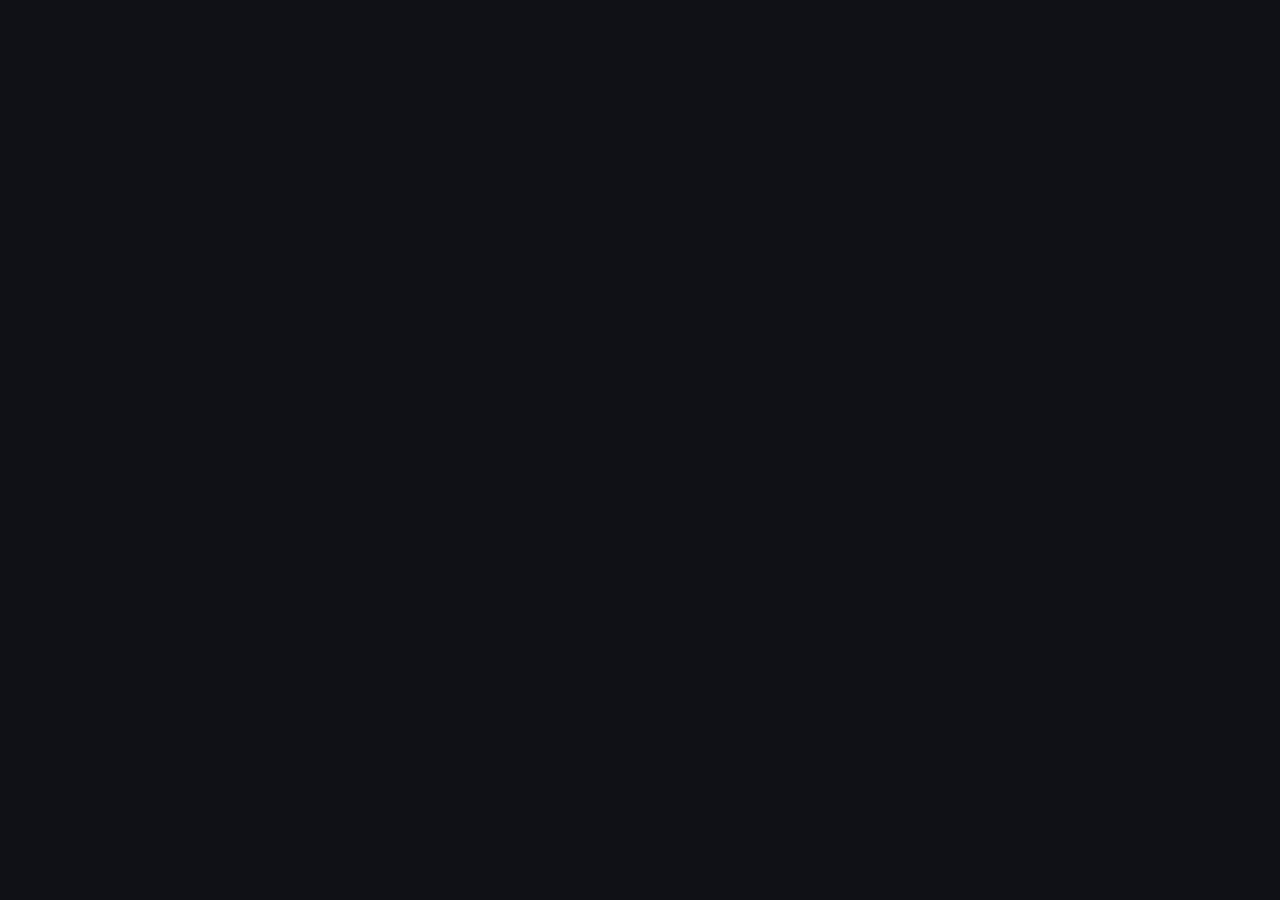
==== commit 2777db6f: "자동 업로드: index.html" ====
--- a/index.html
+++ b/index.html
@@ -53,33 +53,25 @@
   <div class="hdr">
     <div class="logo">⛪</div>
     <h1>구역 관리</h1>
-    <div class="hdr-right"><span class="uname" onclick="openNickModal()"></span></div>
+    <div class="hdr-right"><span class="uname"></span></div>
   </div>
   <div class="main-layout">
     <div class="main-content">
       <div class="tab-pane active" id="tab-faith"><div id="faith-content"><div class="loading">불러오는 중…</div></div></div>
       <div class="tab-pane" id="tab-evang"><div id="evang-content"></div></div>
       <div class="tab-pane" id="tab-visit"><div id="visit-content"></div></div>
-      <div class="tab-pane chairman-only" id="tab-stats"><div id="stats-content"></div></div>
+      <div class="tab-pane region-only" id="tab-stats"><div id="stats-content"></div></div>
       <div class="tab-pane" id="tab-settings">
         <div class="settings-body">
-          <div class="settings-section">
-            <div class="settings-item" onclick="openNickModal()">
-              <span class="si-icon">✏️</span><span class="si-label">닉네임 변경</span>
-              <span class="uname" style="font-size:.78rem;color:var(--muted)"></span><span class="si-arr">›</span>
-            </div>
-          </div>
-          <div class="settings-section leader-only">
-            <div class="settings-item" id="btn-member-settings">
-              <span class="si-icon">👥</span><span class="si-label">구역원 관리</span><span class="si-arr">›</span>
-            </div>
-          </div>
           <div class="settings-section region-only">
             <div class="settings-item" onclick="openAssignModal()">
               <span class="si-icon">📌</span><span class="si-label">구역장 배정</span><span class="si-arr">›</span>
             </div>
             <div class="settings-item" onclick="openUserMgmt()">
               <span class="si-icon">🔑</span><span class="si-label">멤버 · 승인 관리</span><span class="si-arr">›</span>
+            </div>
+            <div class="settings-item" onclick="openTransferMgmt()">
+              <span class="si-icon">📦</span><span class="si-label">구역원 이관 승인</span><span class="si-arr">›</span>
             </div>
           </div>
           <div class="settings-section sa-only">
@@ -100,7 +92,7 @@
       <button class="tab-btn active" data-tab="faith" onclick="switchTab('faith')"><span class="tab-icon">📋</span><span class="tab-label">신앙관리</span></button>
       <button class="tab-btn" data-tab="evang" onclick="switchTab('evang')"><span class="tab-icon">🌱</span><span class="tab-label">전도</span></button>
       <button class="tab-btn" data-tab="visit" onclick="switchTab('visit')"><span class="tab-icon">🫂</span><span class="tab-label">심방</span></button>
-      <button class="tab-btn chairman-only" data-tab="stats" onclick="switchTab('stats')"><span class="tab-icon">📊</span><span class="tab-label">통계</span></button>
+      <button class="tab-btn region-only" data-tab="stats" onclick="switchTab('stats')"><span class="tab-icon">📊</span><span class="tab-label">통계</span></button>
       <button class="tab-btn" data-tab="settings" onclick="switchTab('settings')"><span class="tab-icon">⚙️</span><span class="tab-label">설정</span></button>
     </nav>
   </div>
@@ -111,6 +103,8 @@
   <div class="profile-hdr">
     <button class="btn btn-ghost btn-sm" onclick="closeProfile()">← 돌아가기</button>
     <span id="profile-name" style="font-size:.95rem;font-weight:600;flex:1;text-align:center"></span>
+    <div id="manager-stamp-area" style="flex-shrink:0"></div>
+    <button class="btn btn-sm" id="btn-transfer-profile" style="background:rgba(167,139,250,.2);color:#a78bfa;display:none" onclick="openTransferModal()">이관</button>
     <button class="btn btn-sm" id="btn-save-profile" style="background:var(--accent);color:#fff" onclick="saveProfile()">저장</button>
   </div>
   <div class="profile-body">
@@ -304,6 +298,42 @@
   </div>
 </div>
 
+<!-- 이관 승인 관리 모달 -->
+<div class="modal-bg" id="modal-transfer-mgmt">
+  <div class="modal modal-wide">
+    <h3>📦 구역원 이관 승인</h3>
+    <div class="modal-scroll" id="transfer-mgmt-list"></div>
+    <div style="text-align:right;margin-top:8px"><button class="btn btn-ghost btn-sm" onclick="closeTransferMgmt()">닫기</button></div>
+  </div>
+</div>
+
+<!-- 저장 확인 모달 (8번) -->
+<div class="modal-bg" id="modal-save-confirm">
+  <div class="modal" style="width:300px;text-align:center">
+    <div style="font-size:1.2rem;margin-bottom:8px">💾</div>
+    <h3 style="margin-bottom:6px">저장하지 않은 변경사항이 있어요</h3>
+    <p style="font-size:.78rem;color:var(--muted);margin-bottom:16px">어떻게 할까요?</p>
+    <div style="display:flex;flex-direction:column;gap:7px">
+      <button class="btn btn-primary btn-sm" id="btn-sc-save" style="width:100%;padding:10px">저장하고 나가기</button>
+      <button class="btn btn-ghost btn-sm" id="btn-sc-discard" style="width:100%;padding:10px">저장 안 하고 나가기</button>
+      <button class="btn btn-ghost btn-sm" id="btn-sc-cancel" style="width:100%;padding:10px;color:var(--muted)">계속 편집</button>
+    </div>
+  </div>
+</div>
+
+<!-- 구역원 이관 모달 (8번) -->
+<div class="modal-bg" id="modal-transfer">
+  <div class="modal" style="width:320px">
+    <h3>📦 구역원 이관</h3>
+    <p class="modal-hint">이관할 구역을 선택하면 기존 구역 임원에게 승인 요청이 전달됩니다.</p>
+    <select id="sel-transfer-did" style="width:100%;margin-bottom:14px"></select>
+    <div class="modal-btns">
+      <button class="ok" onclick="submitTransfer()">이관 요청</button>
+      <button class="cancel" onclick="closeTransferModal()">취소</button>
+    </div>
+  </div>
+</div>
+
 <div id="toast"></div>
 
 <script type="module" src="js/app.js"></script>
--- a/css/style.css
+++ b/css/style.css
@@ -0,0 +1,144 @@
+
+:root{--bg:#0f1117;--surface:#1a1d27;--surface2:#222536;--border:#2e3147;--accent:#6c8fff;--accent2:#a78bfa;--text:#e8eaf6;--muted:#7b82a8;--danger:#f87171;--success:#4ade80;--monthly:#f6a935;--r:12px}
+*{box-sizing:border-box;margin:0;padding:0;-webkit-tap-highlight-color:transparent}
+body{font-family:'Noto Sans KR',sans-serif;background:var(--bg);color:var(--text);min-height:100vh;font-size:14px}
+.screen{display:none;flex-direction:column;min-height:100vh}
+#screen-main{height:100vh;max-height:100vh;overflow:hidden}
+.hdr{background:linear-gradient(135deg,#1a1d27,#0f1117);border-bottom:1px solid var(--border);padding:11px 16px;display:flex;align-items:center;gap:10px;flex-shrink:0}
+.logo{width:30px;height:30px;background:linear-gradient(135deg,var(--accent),var(--accent2));border-radius:8px;display:flex;align-items:center;justify-content:center;font-size:.95rem;flex-shrink:0}
+.hdr h1{font-size:.92rem;font-weight:600}
+.hdr-right{margin-left:auto}
+.uname{font-size:.75rem;color:var(--muted);cursor:pointer}.uname:hover{color:var(--accent)}
+.btn{display:inline-flex;align-items:center;justify-content:center;padding:8px 14px;border-radius:8px;border:none;font-family:inherit;font-size:.82rem;font-weight:600;cursor:pointer;transition:all .2s}
+.btn-primary{background:linear-gradient(135deg,var(--accent),var(--accent2));color:#fff}
+.btn-ghost{background:transparent;border:1px solid var(--border);color:var(--muted)}.btn-ghost:hover{border-color:var(--accent);color:var(--accent)}
+.btn-sm{padding:5px 10px;font-size:.75rem;border-radius:6px;background:rgba(108,143,255,.15);color:var(--accent);border:none;cursor:pointer}
+.btn-xs{background:rgba(108,143,255,.15);color:var(--accent);border:none;border-radius:5px;padding:3px 8px;font-size:.72rem;cursor:pointer}
+.btn-danger-xs{background:rgba(248,113,113,.15);color:var(--danger);border:none;border-radius:5px;padding:3px 8px;font-size:.72rem;cursor:pointer}
+.icon-btn{background:var(--surface2);border:1px solid var(--border);color:var(--muted);border-radius:6px;padding:4px 8px;font-size:.8rem;cursor:pointer}.icon-btn:hover{border-color:var(--accent);color:var(--accent)}.icon-btn:disabled{opacity:.3;cursor:default}
+.mgmt-btn{background:rgba(108,143,255,.15);color:var(--accent);border:none;border-radius:4px;padding:1px 7px;font-size:.65rem;cursor:pointer;margin-left:4px;vertical-align:middle}
+#screen-login{align-items:center;justify-content:center}
+.login-box{background:var(--surface);border:1px solid var(--border);border-radius:var(--r);padding:40px 32px;text-align:center;width:320px;max-width:90vw}
+.login-box h2{font-size:1.3rem;font-weight:700;margin-bottom:6px}
+.login-box p{color:var(--muted);font-size:.83rem;margin-bottom:28px}
+#screen-register,#screen-pending{align-items:center;justify-content:center}
+.center-box{background:var(--surface);border:1px solid var(--border);border-radius:var(--r);padding:32px;width:360px;max-width:92vw;text-align:center}
+.center-box h3{font-size:1rem;font-weight:600;margin-bottom:16px}
+.center-box input,.center-box select{width:100%;background:var(--surface2);border:1px solid var(--border);border-radius:6px;padding:9px 11px;color:var(--text);font-family:inherit;font-size:.87rem;margin-bottom:8px}.center-box input:focus,.center-box select:focus{outline:none;border-color:var(--accent)}
+.main-layout{flex:1;display:flex;flex-direction:column;overflow:hidden;min-height:0}
+.main-content{flex:1;overflow-y:auto;min-height:0}
+.tab-pane{display:none;flex-direction:column;height:100%}.tab-pane.active{display:flex}
+.tab-bar{display:flex;border-top:1px solid var(--border);background:var(--surface);flex-shrink:0;padding-bottom:env(safe-area-inset-bottom,0)}
+.tab-btn{flex:1;display:flex;flex-direction:column;align-items:center;justify-content:center;gap:2px;padding:7px 4px;border:none;background:transparent;color:var(--muted);font-family:inherit;font-size:.58rem;cursor:pointer;border-top:2px solid transparent}
+.tab-btn.active{color:var(--accent);border-top-color:var(--accent)}
+.tab-icon{font-size:1.1rem;line-height:1}.tab-label{font-weight:600}
+@media(min-width:1025px){
+  .main-layout{flex-direction:row}
+  .tab-bar{flex-direction:column;width:160px;border-top:none;border-right:1px solid var(--border);padding:20px 10px;justify-content:flex-start;gap:4px}
+  .tab-btn{flex:none;flex-direction:row;justify-content:flex-start;padding:10px 14px;border-radius:8px;border-top:none;border-left:2px solid transparent;font-size:.85rem;gap:8px}
+  .tab-btn.active{background:rgba(108,143,255,.1);border-left-color:var(--accent)}
+  .main-content{flex:1;overflow-y:auto}
+}
+.faith-topbar{display:flex;align-items:center;gap:8px;padding:10px 14px;border-bottom:1px solid var(--border);background:var(--surface);flex-shrink:0;flex-wrap:wrap}
+.faith-title{font-size:.9rem;font-weight:600;flex:1;white-space:nowrap}
+.week-badge-btn{font-size:.72rem;color:var(--muted);background:var(--surface2);padding:4px 10px;border-radius:5px;border:.5px solid var(--border);cursor:pointer}.week-badge-btn:hover{border-color:var(--accent);color:var(--accent)}
+.table-scroll{overflow-x:auto;flex:1}
+.faith-table{width:100%;border-collapse:collapse;font-size:.78rem}
+.sector-row th{font-size:.72rem;font-weight:700;padding:5px 4px;border-bottom:.5px solid var(--border);text-align:center;position:sticky;top:0;z-index:3;white-space:nowrap}
+.s-worship{background:#1a2235;color:#85b7eb;border-right:2px solid rgba(133,183,235,.25)}
+.s-edu{background:#1a2a1a;color:#5dca85;border-right:2px solid rgba(93,202,133,.25)}
+.s-svc{background:#2a2015;color:#ef9f5a;border-right:2px solid rgba(239,159,90,.25)}
+.s-offering{background:#251520;color:#c97ab5;border-right:2px solid rgba(201,122,181,.25)}
+.s-goal{background:#1e1a2a;color:#a78bfa}
+.sub-head-row th{font-size:.65rem;font-weight:600;color:var(--muted);padding:4px 3px;border-bottom:1px solid var(--border);text-align:center;position:sticky;top:28px;z-index:2;white-space:nowrap;background:var(--surface)}
+.col-name{text-align:left;padding-left:10px;min-width:62px}
+.col-worship{min-width:54px;background:#141c2a}
+.col-tags-head{min-width:110px;text-align:left;padding-left:8px}
+.col-chk{width:32px}.col-weekly{background:#1a1a26}.col-monthly{color:var(--monthly)!important;background:#1a1508}.col-extra{background:#20141e}
+.col-prev-goal{min-width:110px;text-align:left;padding-left:6px}
+.col-result{width:90px;text-align:center}
+.col-cur-goal{min-width:150px;text-align:left;padding-left:6px}
+.faith-row{border-bottom:.5px solid var(--border)}.faith-row:hover{background:rgba(108,143,255,.04)}
+.col-name-td{padding:6px 4px 6px 10px;white-space:nowrap}
+.member-name-cell{font-weight:600;font-size:.82rem;cursor:pointer;color:var(--text);display:block}.member-name-cell:hover{color:var(--accent)}
+.col-worship-td{text-align:center;padding:4px 2px;cursor:pointer;min-width:54px;vertical-align:middle}.col-worship-td:hover{background:rgba(133,183,235,.1)}
+.sep-right{border-right:1px solid rgba(255,255,255,.07)!important}
+.w-none{color:rgba(200,200,200,.3);font-size:.82rem}
+.memo-icon{font-size:.65rem;cursor:pointer;opacity:.35;vertical-align:super;margin-left:1px;user-select:none}.memo-icon:hover{opacity:1}.memo-icon.memo-has{opacity:.9;filter:sepia(1) saturate(3) hue-rotate(10deg)}
+.col-tags-td{padding:4px 6px;min-width:110px;cursor:pointer;vertical-align:middle}.col-tags-td:hover{background:rgba(74,222,128,.06)}
+.item-badge{display:inline-block;background:rgba(74,222,128,.15);color:var(--success);border:1px solid rgba(74,222,128,.3);border-radius:4px;padding:2px 6px;font-size:.67rem;margin:1px 2px;user-select:none}
+.svc-badge{background:rgba(246,169,53,.15);color:var(--monthly);border-color:rgba(246,169,53,.3)}
+.badge-add{color:var(--muted);font-size:.8rem;padding:1px 4px;opacity:.5}
+.col-chk-td{text-align:center;padding:6px 2px;cursor:pointer;font-size:.82rem;color:var(--muted);width:32px}.col-chk-td:hover{background:rgba(108,143,255,.1)}.col-chk-td.checked{color:var(--accent);font-weight:700}
+.col-monthly-td.checked{color:var(--monthly)!important}.col-extra-td.checked{color:#c97ab5!important}
+.col-prev-goal-td{padding:4px 6px;font-size:.72rem;color:var(--muted);max-width:130px;overflow:hidden;text-overflow:ellipsis;white-space:nowrap}
+.col-result-td{padding:3px 4px;text-align:center;white-space:nowrap}
+.result-btn{background:var(--surface2);border:1px solid var(--border);border-radius:6px;padding:5px 10px;font-size:.9rem;cursor:pointer;color:var(--muted);margin:1px;transition:all .15s;font-weight:600;min-width:32px}
+.result-btn:hover{border-color:var(--accent);opacity:.9}
+.result-on.r-○{background:rgba(74,222,128,.2);color:var(--success);border-color:var(--success)}
+.result-on.r-△{background:rgba(246,169,53,.2);color:var(--monthly);border-color:var(--monthly)}
+.result-on.r-✕{background:rgba(248,113,113,.2);color:var(--danger);border-color:var(--danger)}
+.col-cur-goal-td{padding:4px 8px 4px 4px;min-width:150px}
+.goal-input{width:100%;background:transparent;border:none;border-bottom:1px solid var(--border);color:var(--text);font-family:inherit;font-size:.78rem;padding:3px 2px;outline:none}.goal-input:focus{border-bottom-color:var(--accent)}.goal-input::placeholder{color:var(--muted)}.goal-input[readonly]{color:var(--muted);cursor:default}
+.leader-note-input{color:#a78bfa!important;margin-top:4px;border-bottom-color:rgba(167,139,250,.3)!important}.leader-note-input::placeholder{color:rgba(167,139,250,.5)!important}
+.table-hint{padding:5px 14px;font-size:.67rem;color:var(--muted);flex-shrink:0}
+.monthly-badge{background:rgba(246,169,53,.15);color:var(--monthly);padding:1px 5px;border-radius:3px;font-size:.67rem}
+.empty-td{text-align:center;padding:40px;color:var(--muted);font-size:.85rem}
+.worship-pop{position:fixed;z-index:499;background:var(--surface);border:1px solid var(--border);border-radius:10px;padding:12px 14px;min-width:190px;box-shadow:0 8px 24px rgba(0,0,0,.5)}
+.pop-title{font-size:.8rem;font-weight:700;margin-bottom:8px}
+.pop-sec{margin-bottom:8px}.pop-sec-label{font-size:.65rem;color:var(--muted);margin-bottom:4px;text-transform:uppercase;letter-spacing:.05em}
+.pop-row{display:flex;flex-wrap:wrap;gap:4px}
+.pop-btn{background:var(--surface2);border:1px solid var(--border);border-radius:5px;padding:5px 9px;font-size:.75rem;cursor:pointer;color:var(--muted);transition:all .15s}.pop-btn:hover{border-color:var(--accent);color:var(--accent)}.pop-btn.pop-on{background:rgba(108,143,255,.2);border-color:var(--accent);color:var(--accent);font-weight:600}
+.pop-clear{display:block;width:100%;margin-top:6px;background:rgba(248,113,113,.1);border:1px solid rgba(248,113,113,.3);border-radius:5px;padding:5px;font-size:.72rem;cursor:pointer;color:var(--danger)}
+.calendar-pop{min-width:236px}
+.cal-header{display:grid;grid-template-columns:repeat(7,1fr);text-align:center;font-size:.62rem;color:var(--muted);margin-bottom:3px;padding:0 2px}
+.cal-week{display:grid;grid-template-columns:repeat(7,1fr);text-align:center;border-radius:6px;cursor:pointer;padding:3px 2px;transition:background .15s}.cal-week:hover{background:rgba(108,143,255,.12)}.cal-week.cal-week-on{background:rgba(108,143,255,.2);border:1px solid var(--accent)}
+.cal-day{font-size:.75rem;padding:3px 0;line-height:1.4}.cal-dim{opacity:.3}.cal-this{color:var(--accent);font-weight:700}
+.region-group{margin-bottom:14px}.region-group-title{font-size:.72rem;color:var(--muted);margin-bottom:6px;font-weight:600;text-transform:uppercase;letter-spacing:.05em}
+.district-btn-row{display:flex;flex-wrap:wrap;gap:6px}
+.district-pick-btn{background:var(--surface);border:1px solid var(--border);color:var(--text);border-radius:8px;padding:8px 14px;font-size:.83rem;cursor:pointer;transition:all .2s}.district-pick-btn:hover{border-color:var(--accent);color:var(--accent);background:rgba(108,143,255,.08)}
+.settings-body{padding:16px;max-width:480px;margin:0 auto;width:100%}
+.settings-section{background:var(--surface);border:1px solid var(--border);border-radius:var(--r);overflow:hidden;margin-bottom:14px}
+.settings-item{display:flex;align-items:center;gap:12px;padding:14px 16px;cursor:pointer;border-bottom:1px solid var(--border);transition:background .15s}.settings-item:last-child{border-bottom:none}.settings-item:hover{background:var(--surface2)}
+.si-icon{font-size:1.1rem;flex-shrink:0;width:24px;text-align:center}.si-label{flex:1;font-size:.88rem;font-weight:500}.si-arr{color:var(--muted)}
+.settings-danger .si-label{color:var(--danger)}.settings-ver{text-align:center;color:var(--muted);font-size:.7rem;padding:8px}
+#screen-profile{flex-direction:column;background:var(--bg)}
+.profile-hdr{background:linear-gradient(135deg,#1a1d27,#0f1117);border-bottom:1px solid var(--border);padding:11px 16px;display:flex;align-items:center;gap:10px;flex-shrink:0}
+.profile-body{flex:1;overflow-y:auto;padding:16px;max-width:700px;width:100%;margin:0 auto}
+.profile-section{background:var(--surface);border:1px solid var(--border);border-radius:var(--r);padding:16px;margin-bottom:14px}
+.profile-section-title{font-size:.75rem;font-weight:700;color:var(--muted);text-transform:uppercase;letter-spacing:.06em;margin-bottom:12px}
+.pf-grid{display:grid;grid-template-columns:1fr 1fr;gap:10px}.pf-grid-3{display:grid;grid-template-columns:1fr 1fr 1fr;gap:10px}
+@media(max-width:480px){.pf-grid{grid-template-columns:1fr}.pf-grid-3{grid-template-columns:1fr 1fr}}
+.pf-field{display:flex;flex-direction:column;gap:4px}.pf-field.full{grid-column:1/-1}
+.pf-label{font-size:.7rem;color:var(--muted);font-weight:500}
+.pf-input{background:var(--surface2);border:1px solid var(--border);border-radius:6px;padding:7px 10px;color:var(--text);font-family:inherit;font-size:.83rem;outline:none;width:100%}.pf-input:focus{border-color:var(--accent)}.pf-input[readonly]{color:var(--muted);cursor:default;background:transparent;border-color:transparent;padding-left:0}
+.pf-textarea{resize:vertical;min-height:60px;line-height:1.6}
+.level-group{display:flex;gap:5px;margin-top:2px;flex-wrap:wrap}
+.level-btn{background:var(--surface2);border:1px solid var(--border);border-radius:5px;padding:5px 12px;font-size:.78rem;cursor:pointer;color:var(--muted);transition:all .15s}
+.level-btn[data-val="상"].level-on{background:rgba(74,222,128,.15);color:var(--success);border-color:var(--success);font-weight:700}
+.level-btn[data-val="중"].level-on{background:rgba(246,169,53,.15);color:var(--monthly);border-color:var(--monthly);font-weight:700}
+.level-btn[data-val="하"].level-on{background:rgba(248,113,113,.15);color:var(--danger);border-color:var(--danger);font-weight:700}
+.level-btn[data-val="가족신앙"].level-on,.level-btn[data-val="홀신앙"].level-on,.level-btn[data-val="부분가족신앙"].level-on{background:rgba(108,143,255,.2);color:var(--accent);border-color:var(--accent);font-weight:700}
+.spirit-btns{display:flex;flex-wrap:wrap;gap:6px;margin-top:6px}
+.spirit-btn{border-radius:6px;padding:6px 12px;font-size:.78rem;cursor:pointer;border:.5px solid;font-weight:500;transition:all .2s;opacity:.4}.spirit-btn:hover{opacity:.8}.spirit-btn.spirit-on{opacity:1;font-weight:700}
+.prev-leader-box{background:rgba(108,143,255,.06);border:1px solid rgba(108,143,255,.2);border-radius:8px;padding:10px 14px;display:flex;gap:10px;align-items:center;flex-wrap:wrap}
+.user-row{display:flex;align-items:flex-start;gap:10px;padding:10px 12px;border-radius:8px;margin-bottom:6px;background:var(--surface2);flex-wrap:wrap}.row-inactive{opacity:.5}
+.user-info{flex:1;min-width:100px}.user-name{font-size:.85rem;font-weight:600;margin-bottom:2px}.user-sub{font-size:.7rem;color:var(--muted)}
+.user-actions{display:flex;align-items:center;gap:5px;flex-wrap:wrap;flex-shrink:0}
+.role-badge{font-size:.7rem;color:var(--muted);padding:2px 7px;border-radius:4px;background:var(--surface)}
+.small-select{background:var(--surface);border:1px solid var(--border);color:var(--text);border-radius:5px;padding:3px 6px;font-size:.72rem;font-family:inherit}
+.section-label{font-size:.7rem;font-weight:700;color:var(--muted);text-transform:uppercase;letter-spacing:.06em;margin-bottom:8px}.danger-label{color:var(--danger)}
+.modal-bg{position:fixed;inset:0;background:rgba(0,0,0,.7);z-index:200;display:none;align-items:center;justify-content:center;padding:20px}.modal-bg.show{display:flex}
+.modal{background:var(--surface);border:1px solid var(--border);border-radius:var(--r);padding:20px;width:360px;max-width:92vw;max-height:88vh;overflow-y:auto}
+.modal h3{font-size:.9rem;font-weight:600;margin-bottom:12px}
+.modal input,.modal select{width:100%;background:var(--surface2);border:1px solid var(--border);border-radius:6px;padding:8px 10px;color:var(--text);font-family:inherit;font-size:.87rem;margin-bottom:8px}.modal input:focus,.modal select:focus{outline:none;border-color:var(--accent)}
+.modal-scroll{max-height:280px;overflow-y:auto;margin-bottom:10px}
+.modal-btns{display:flex;gap:6px;margin-top:6px}.modal-btns button{flex:1;padding:9px;border-radius:6px;border:none;font-family:inherit;font-size:.83rem;font-weight:600;cursor:pointer}.modal-btns .ok{background:var(--accent);color:#fff}.modal-btns .cancel{background:var(--surface2);border:1px solid var(--border);color:var(--muted)}
+.modal-wide{width:480px}.modal-hint{font-size:.72rem;color:var(--muted);margin-bottom:6px}
+.add-row{display:flex;gap:8px;margin-bottom:10px;align-items:center}.add-row input,.add-row select{flex:1;margin-bottom:0;min-width:0}.add-row .btn-xs{flex-shrink:0;padding:7px 12px;font-size:.78rem}
+.empty-state{display:flex;flex-direction:column;align-items:center;justify-content:center;min-height:200px;color:var(--muted);text-align:center;padding:20px;font-size:.85rem;line-height:1.8}
+.loading{text-align:center;padding:40px;color:var(--muted);font-size:.85rem}
+#toast{position:fixed;bottom:80px;left:50%;transform:translateX(-50%) translateY(80px);background:var(--surface);border:1px solid var(--border);border-radius:20px;padding:8px 18px;font-size:.82rem;box-shadow:0 4px 16px rgba(0,0,0,.3);transition:transform .3s;z-index:999;white-space:nowrap}
+#toast.show{transform:translateX(-50%) translateY(0)}
+@media(min-width:1025px){#toast{bottom:24px}}
+::-webkit-scrollbar{width:4px}::-webkit-scrollbar-thumb{background:var(--border);border-radius:2px}
